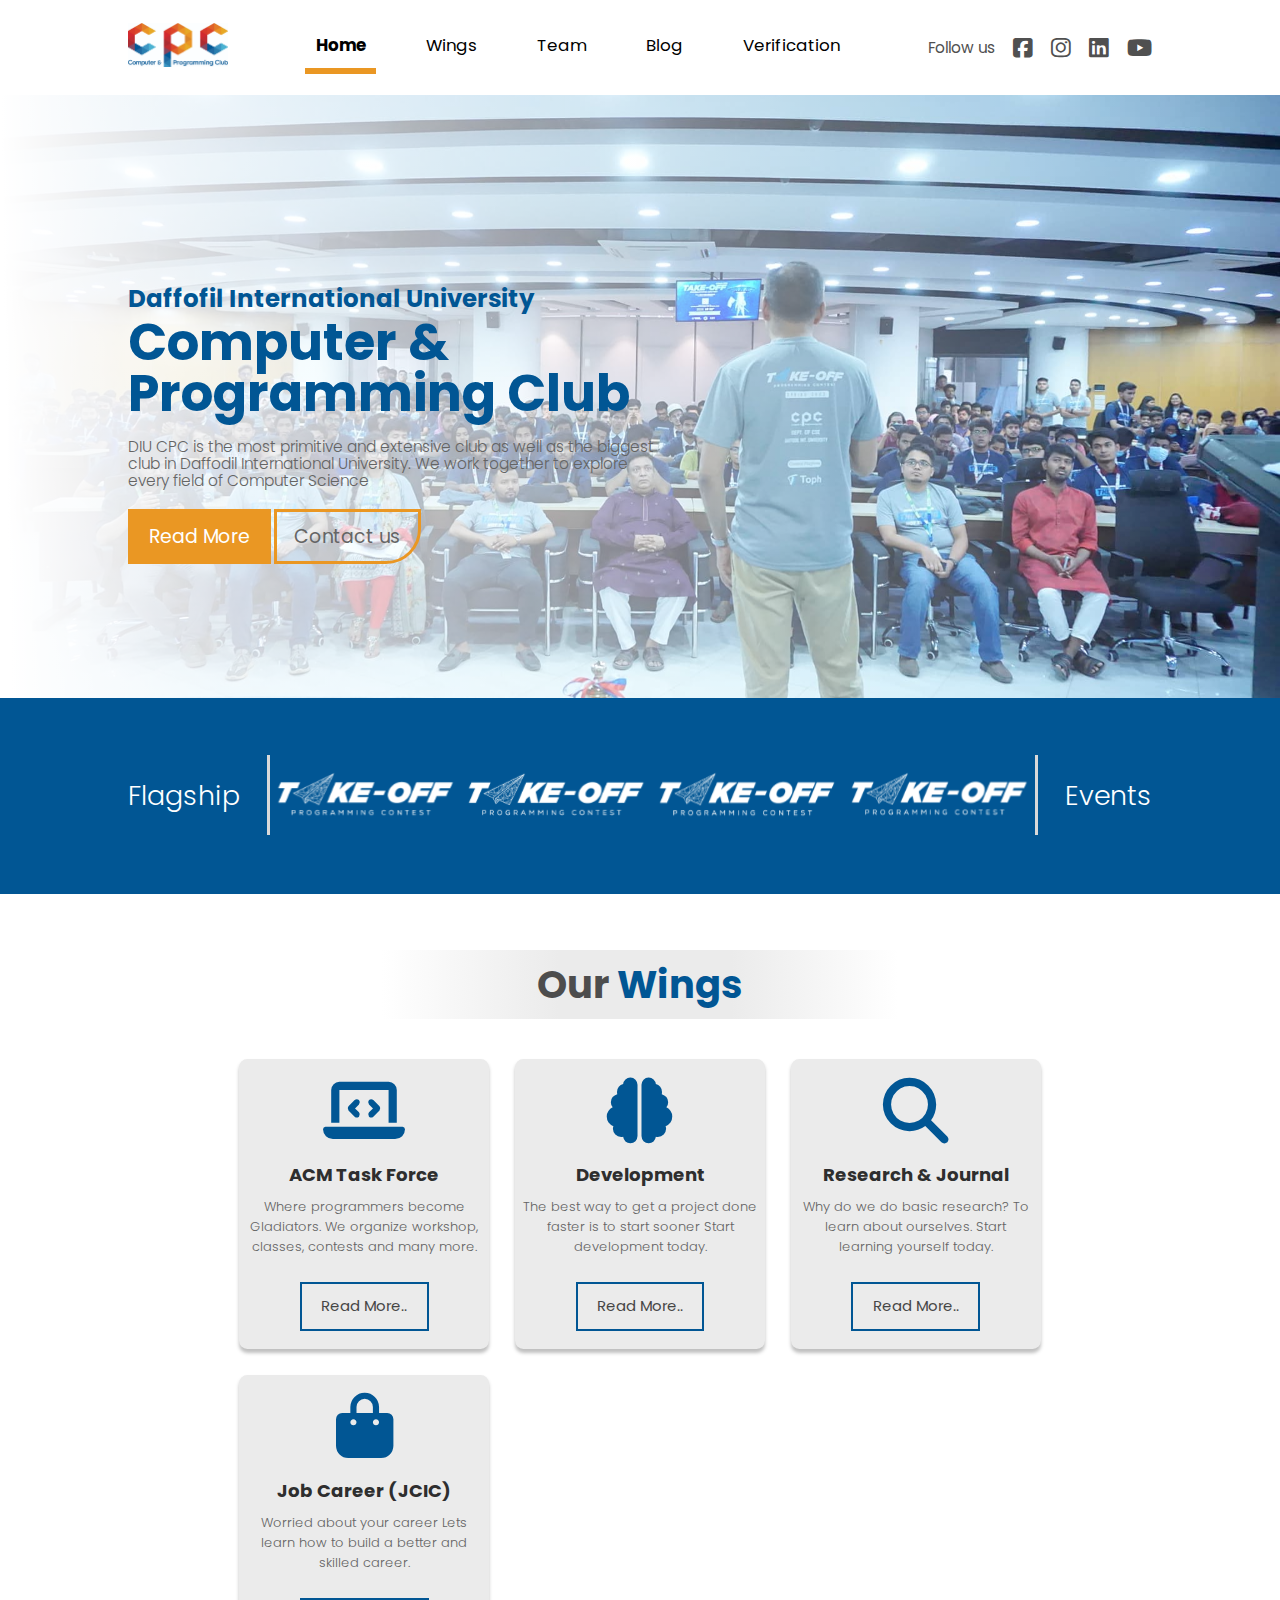
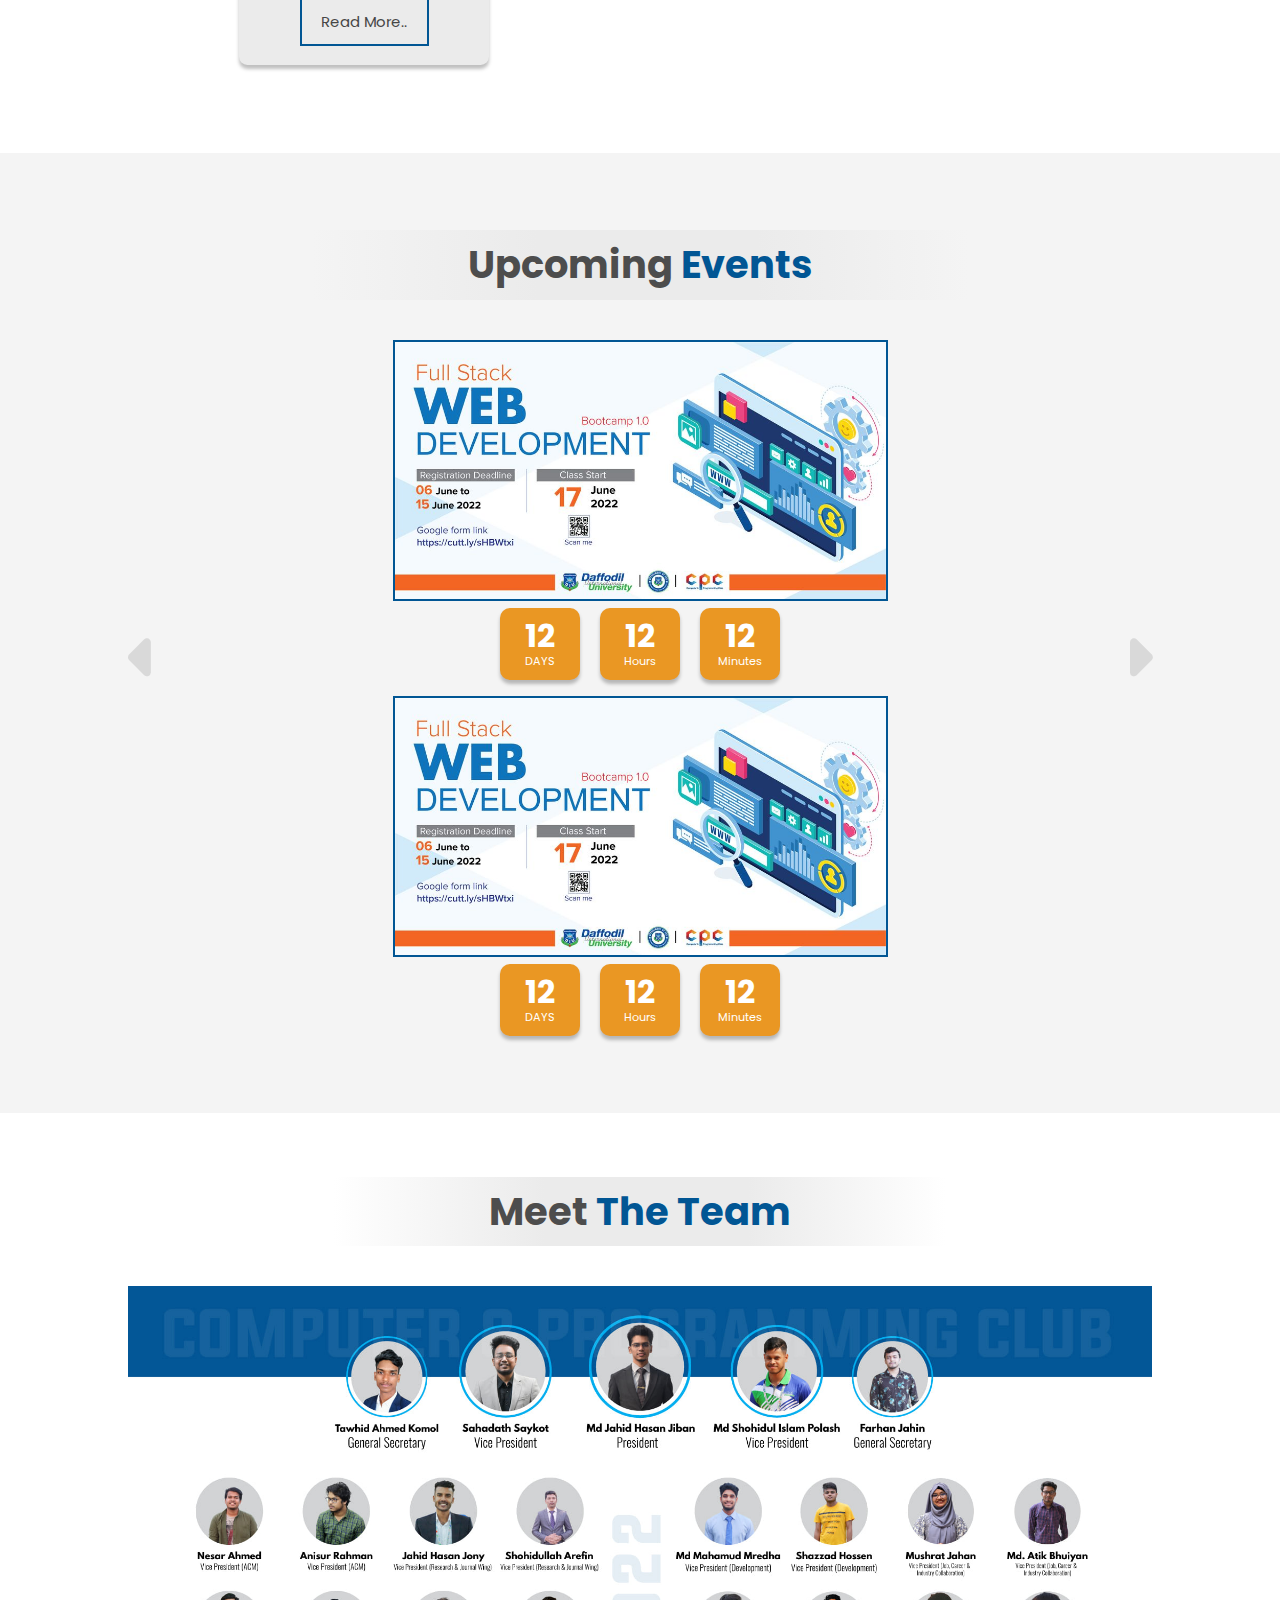
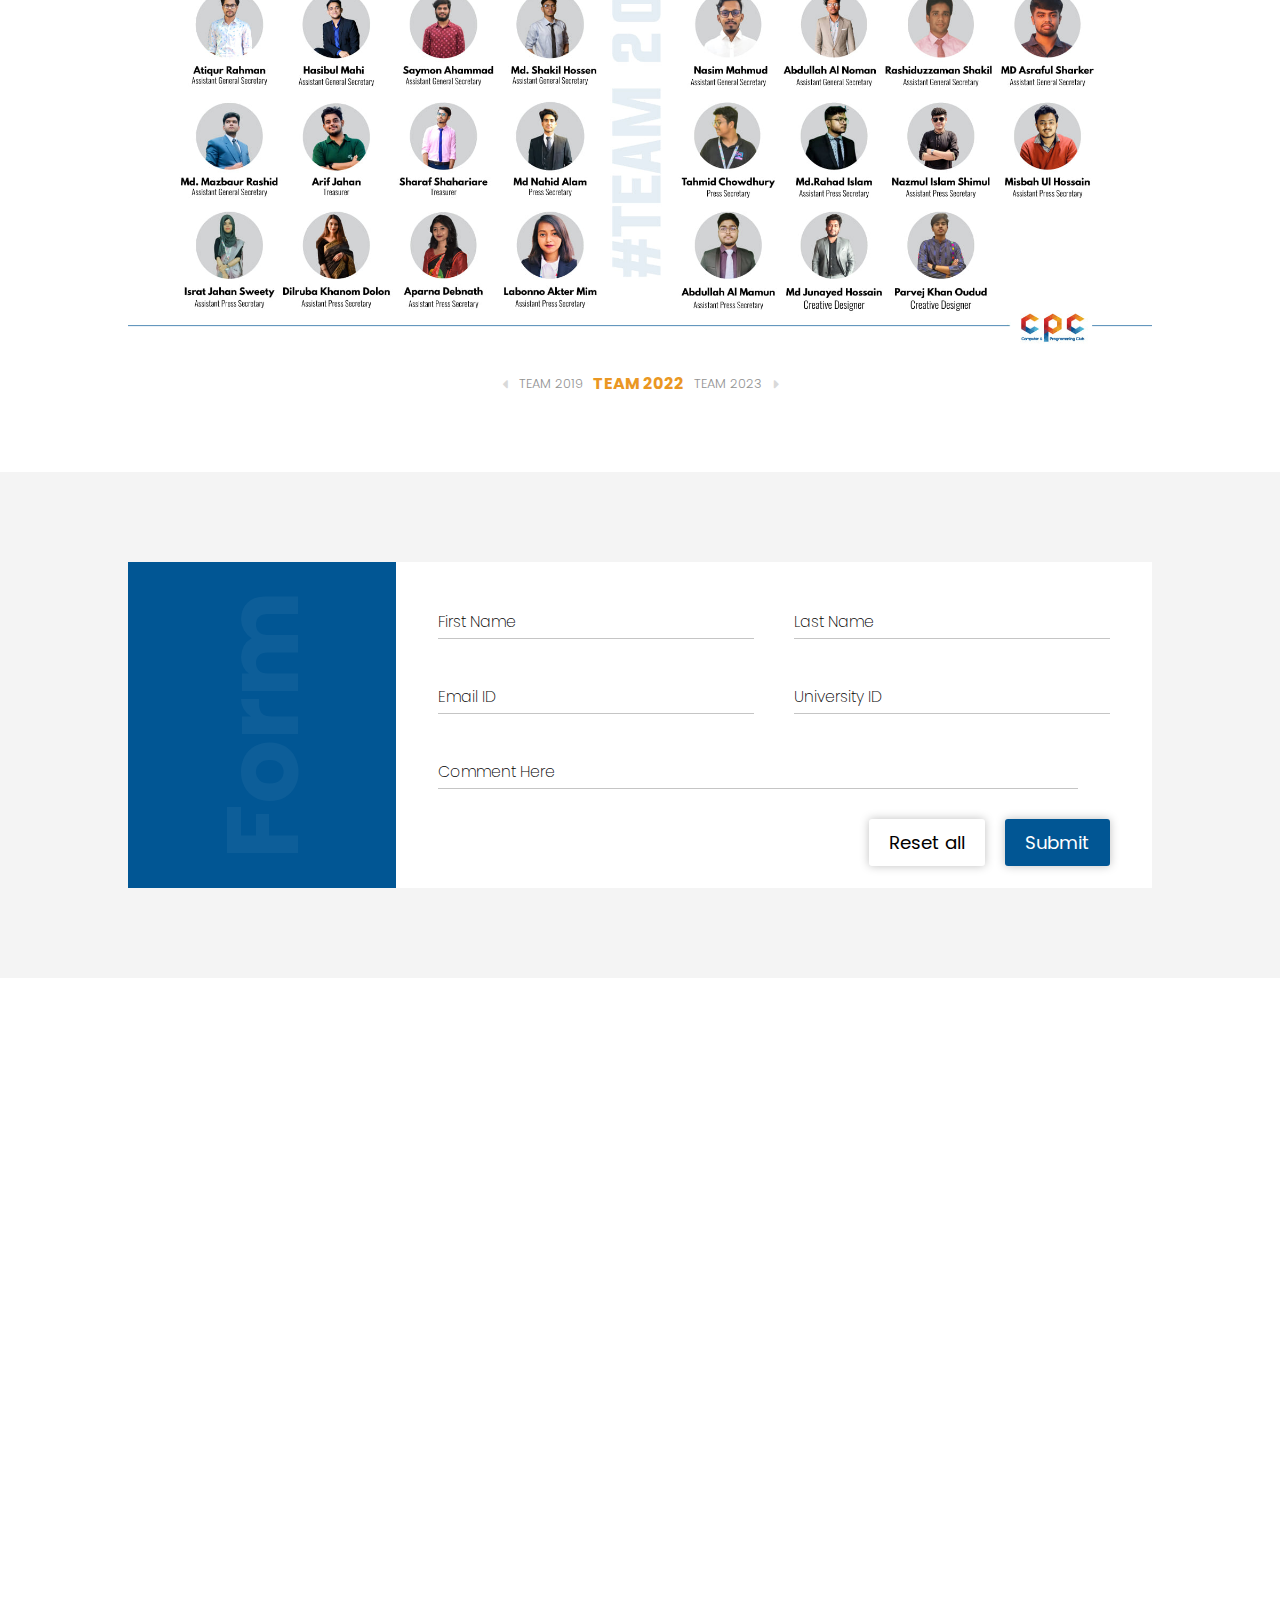
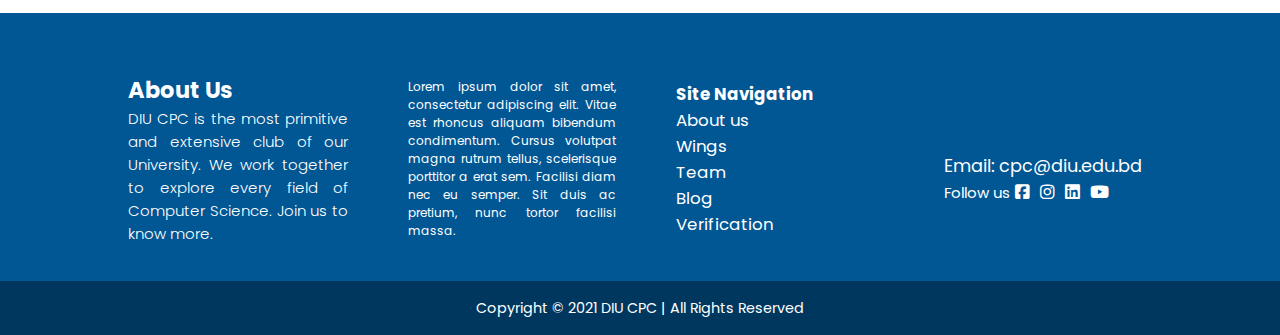
==== index.html @ 9445dad4 "Final Website Done" ====
<!DOCTYPE html>
<html lang="en">

<head>
    <meta charset="UTF-8">
    <meta http-equiv="X-UA-Compatible" content="IE=edge">
    <meta name="viewport" content="width=device-width, initial-scale=1.0">
    <title>Home || DIU CPC</title>
    <link rel="stylesheet" href="https://cdnjs.cloudflare.com/ajax/libs/font-awesome/6.1.1/css/all.min.css">
    <link rel="stylesheet" href="style.css">
    <link rel="stylesheet" href="responsive.css">
</head>

<body>

    <nav>
        <div class="max__width">
            <a href="" class="logo">
                <img src="./CPC-Logo.jpg" alt="" />
            </a>
            <ul class="menu">
                <li>
                    <a class="active" href="#">Home</a>
                </li>
                <li>
                    <a href="wings.html">Wings</a>
                </li>
                <li>
                    <a href="team.html">Team</a>
                </li>
                <li>
                    <a href="blogs.html">Blog</a>
                </li>
                <li>
                    <a href="certificate.html">Verification</a>
                </li>
                <li>
                    <div class="social__links">
                        <span>Follow us</span>
                        <ul>
                            <i id="nav__menu__close__icon" class="fa-solid fa-close"></i>
                            <li>
                                <a href="#">
                                    <i class="fa-brands fa-facebook-square"></i>
                                </a>
                            </li>
                            <li>
                                <a href="#">
                                    <i class="fa-brands fa-instagram"></i>
                                </a>
                            </li>
                            <li>
                                <a href="#">
                                    <i class="fa-brands fa-linkedin"></i>
                                </a>
                            </li>
                            <li>
                                <a href="#">
                                    <i class="fa-brands fa-youtube"></i>
                                </a>
                            </li>
                        </ul>
                    </div>
                </li>
            </ul>
            <div class="social__links">
                <ul>
                    <li>
                        <span>Follow us</span>
                    </li>
                    <li>
                        <a href="#">
                            <i class="fa-brands fa-facebook-square"></i>
                        </a>
                    </li>
                    <li>
                        <a href="#">
                            <i class="fa-brands fa-instagram"></i>
                        </a>
                    </li>
                    <li>
                        <a href="#">
                            <i class="fa-brands fa-linkedin"></i>
                        </a>
                    </li>
                    <li>
                        <a href="#">
                            <i class="fa-brands fa-youtube"></i>
                        </a>
                    </li>
                </ul>
            </div>
            <i id="nav__menu__icon" class="fa-solid fa-bars"></i>
        </div>
    </nav>

    <section id="hero__section">
        <div class="max__width">
            <h4>Daffofil International University</h4>
            <h1>Computer &<br>Programming Club</h1>
            <p>DIU CPC is the most primitive and extensive club as well as the biggest club in Daffodil International
                University. We work together
                to explore every field of Computer Science</p>
            <div class="cta">
                <a href="#">Read More</a>
                <a href="#">Contact us</a>
            </div>
        </div>
    </section>

    <section id="events__links">
        <div class="max__width">
            <div class="left">
                <span>Flagship</span>
            </div>
            <div class="middle">
                <a class="event__link" href="#" class="image">
                    <svg viewBox="0 0 218 217" fill="none" xmlns="http://www.w3.org/2000/svg"
                        xmlns:xlink="http://www.w3.org/1999/xlink">
                        <rect x="0.715332" y="0.290894" width="216.418" height="216.418" fill="url(#pattern0)" />
                        <defs>
                            <pattern id="pattern0" patternContentUnits="objectBoundingBox" width="1" height="1">
                                <use xlink:href="#image0_75_476" transform="scale(0.002)" />
                            </pattern>
                            <image id="image0_75_476" width="500" height="500"
                                xlink:href="[data-uri]" />
                        </defs>
                    </svg>
                </a>
                <a class="event__link" href="#" class="image">
                    <svg viewBox="0 0 151 149" fill="none" xmlns="http://www.w3.org/2000/svg"
                        xmlns:xlink="http://www.w3.org/1999/xlink">
                        <rect x="0.133545" width="150" height="149" fill="url(#pattern0)" />
                        <defs>
                            <pattern id="pattern0" patternContentUnits="objectBoundingBox" width="1" height="1">
                                <use xlink:href="#image0_75_477"
                                    transform="translate(0 -0.0033557) scale(0.002 0.00201342)" />
                            </pattern>
                            <image id="image0_75_477" width="500" height="500"
                                xlink:href="[data-uri]" />
                        </defs>
                    </svg>
                </a>
                <a class="event__link" href="#" class="image">
                    <svg viewBox="0 0 132 133" fill="none" xmlns="http://www.w3.org/2000/svg"
                        xmlns:xlink="http://www.w3.org/1999/xlink">
                        <rect x="0.133545" y="0.5" width="131" height="132" fill="url(#pattern0)" />
                        <defs>
                            <pattern id="pattern0" patternContentUnits="objectBoundingBox" width="1" height="1">
                                <use xlink:href="#image0_75_478"
                                    transform="translate(-0.00381679) scale(0.00201527 0.002)" />
                            </pattern>
                            <image id="image0_75_478" width="500" height="500"
                                xlink:href="[data-uri]" />
                        </defs>
                    </svg>
                </a>
                <a class="event__link" href="#" class="image">
                    <svg viewBox="0 0 148 147" fill="none" xmlns="http://www.w3.org/2000/svg"
                        xmlns:xlink="http://www.w3.org/1999/xlink">
                        <rect x="0.133545" y="0.542725" width="147.151" height="145.915" fill="url(#pattern0)" />
                        <defs>
                            <pattern id="pattern0" patternContentUnits="objectBoundingBox" width="1" height="1">
                                <use xlink:href="#image0_75_480"
                                    transform="translate(0 -0.00423731) scale(0.002 0.00201695)" />
                            </pattern>
                            <image id="image0_75_480" width="500" height="500"
                                xlink:href="[data-uri]" />
                        </defs>
                    </svg>

                </a>
            </div>
            <div class="right">
                <span>Events</span>
            </div>
        </div>
    </section>

    <section id="wings__section">
        <div class="max__width">
            <div class="title__area">
                <h2 class="section__title">Our <span>Wings</span></h2>
            </div>
            <div class="cards">
                <div class="card">
                    <i class="fa-solid fa-laptop-code"></i>
                    <h4>ACM Task Force</h4>
                    <p>Where programmers become
                        Gladiators. We organize
                        workshop, classes, contests
                        and many more.</p>
                    <a href="#">Read More..</a>
                </div>
                <div class="card">
                    <i class="fa-solid fa-brain"></i>
                    <h4>Development</h4>
                    <p>The best way to get a project
                        done faster is to start sooner
                        Start development today.</p>
                    <a href="#">Read More..</a>
                </div>
                <div class="card">
                    <i class="fa-solid fa-magnifying-glass"></i>
                    <h4>Research & Journal</h4>
                    <p>Why do we do basic research?
                        To learn about ourselves.
                        Start learning yourself today.</p>
                    <a href="#">Read More..</a>
                </div>
                <div class="card">
                    <i class="fa-solid fa-bag-shopping"></i>
                    <h4>Job Career (JCIC)</h4>
                    <p>Worried about your career
                        Lets learn how to build a better
                        and skilled career.</p>
                    <a href="#">Read More..</a>
                </div>
            </div>
        </div>
    </section>

    <section id="event__section">
        <div class="max__width">
            <div class="title__area">
                <h2 class="section__title">Upcoming <span>Events</span></h2>
            </div>
            <div class="event__details">
                <i class="arrow fa-solid fa-caret-left"></i>
                <div class="events">
                    <div class="event">
                        <img src="./event1.jpg" alt="" />
                        <div class="count__down">
                            <div class="days">
                                <span>12</span>
                                <p>DAYS</p>
                            </div>
                            <div class="hours">
                                <span>12</span>
                                <p>Hours</p>
                            </div>
                            <div class="mins">
                                <span>12</span>
                                <p>Minutes</p>
                            </div>
                        </div>
                    </div>
                    <div class="event">
                        <img src="./event1.jpg" alt="" />
                        <div class="count__down">
                            <div class="days">
                                <span>12</span>
                                <p>DAYS</p>
                            </div>
                            <div class="hours">
                                <span>12</span>
                                <p>Hours</p>
                            </div>
                            <div class="mins">
                                <span>12</span>
                                <p>Minutes</p>
                            </div>
                        </div>
                    </div>
                </div>
                <i class="arrow fa-solid fa-caret-right"></i>
            </div>
        </div>
    </section>

    <section id="team__members">
        <div class="max__width">
            <div class="title__area">
                <h2 class="section__title">Meet <span>The Team</span></h2>
            </div>
            <img src="./members.jpg" alt="" />
            <ul class="pagination">
                <li>
                    <i class="arrow fa-solid fa-caret-left"></i>
                </li>
                <li class="previus">
                    <span>TEAM 2019</span>
                </li>
                <li class="present">
                    <span>TEAM 2022</span>
                </li>
                <li class="next">
                    <span>TEAM 2023</span>
                </li>
                <li>
                    <i class="arrow fa-solid fa-caret-right"></i>
                </li>
            </ul>
        </div>
    </section>

    <section id="form">
        <div class="max__width">
            <div class="form__content">
                <div class="form__title">
                    <h2>Form</h2>
                </div>
                <div class="rows">
                    <div class="row">
                        <div class="input__field">
                            <input id="fname" type="text" placeholder=" " />
                            <label for="fname">First Name</label>
                        </div>
                        <div class="input__field">
                            <input id="lname" type="text" placeholder=" " />
                            <label for="lname">Last Name</label>
                        </div>
                    </div>
                    <div class="row">
                        <div class="input__field">
                            <input id="email" type="text" placeholder=" " />
                            <label for="email">Email ID</label>
                        </div>
                        <div class="input__field">
                            <input id="university__id" type="text" placeholder=" " />
                            <label for="university__id">University ID</label>
                        </div>
                    </div>
                    <div class="row">
                        <div class="input__field">
                            <input id="comment" type="text" placeholder=" " />
                            <label for="comment">Comment Here</label>
                        </div>
                    </div>
                    <div class="row">
                        <input type="submit" value="Reset all" />
                        <input type="submit" value="Submit" />
                    </div>
                </div>
            </div>
        </div>
    </section>

    <section id="cpc__youtube__videos">
        <div class="max__width">
            <div class="all__videos">
                <div class="big_video">
                    <iframe id="big__video" width="560" height="315" src="https://www.youtube.com/embed/Pcsk8MKV8GE"
                        title="YouTube video player" frameborder="0"
                        allow="accelerometer; autoplay; clipboard-write; encrypted-media; gyroscope; picture-in-picture"
                        allowfullscreen></iframe>
                </div>
                <div class="small__videos">
                    <div class="small__video">
                        <iframe src="https://www.youtube.com/embed/Pcsk8MKV8GE" title="YouTube video player"
                            frameborder="0"
                            allow="accelerometer; autoplay; clipboard-write; encrypted-media; gyroscope; picture-in-picture"
                            allowfullscreen></iframe>
                    </div>
                    <div class="small__video">
                        <iframe src="https://www.youtube.com/embed/Pcsk8MKV8GE" title="YouTube video player"
                            frameborder="0"
                            allow="accelerometer; autoplay; clipboard-write; encrypted-media; gyroscope; picture-in-picture"
                            allowfullscreen></iframe>
                    </div>
                    <div class="small__video">
                        <iframe src="https://www.youtube.com/embed/Pcsk8MKV8GE" title="YouTube video player"
                            frameborder="0"
                            allow="accelerometer; autoplay; clipboard-write; encrypted-media; gyroscope; picture-in-picture"
                            allowfullscreen></iframe>
                    </div>
                    <div class="small__video">
                        <iframe src="https://www.youtube.com/embed/Pcsk8MKV8GE" title="YouTube video player"
                            frameborder="0"
                            allow="accelerometer; autoplay; clipboard-write; encrypted-media; gyroscope; picture-in-picture"
                            allowfullscreen></iframe>
                    </div>
                </div>
            </div>
        </div>
    </section>

    <section id="contact">
        <div class="max__width">
            <div class="row">
                <div class="col">
                    <h2>About Us</h2>
                    <p>DIU CPC is the most primitive and extensive club of our University. We work together to explore
                        every field of Computer Science. Join us to know more. </p>
                </div>
                <div class="col">
                    Lorem ipsum dolor sit amet, consectetur adipiscing elit. Vitae est rhoncus aliquam bibendum
                    condimentum. Cursus volutpat magna rutrum tellus, scelerisque porttitor a erat sem. Facilisi diam
                    nec eu semper. Sit duis ac pretium, nunc tortor facilisi massa.
                </div>
                <div class="col">
                    <ul>
                        <li>
                            <h4>Site Navigation</h4>
                        </li>
                        <li>
                            <a href="#">About us</a>
                        </li>
                        <li>
                            <a href="#">Wings</a>
                        </li>
                        <li>
                            <a href="#">Team</a>
                        </li>
                        <li>
                            <a href="#">Blog</a>
                        </li>
                        <li>
                            <a href="#">Verification</a>
                        </li>
                    </ul>
                </div>
                <div class="col">
                    <div class="email">Email: <span>cpc@diu.edu.bd</span></div>
                    <div class="social__links">
                        <ul>
                            <li>
                                <span>Follow us</span>
                            </li>
                            <li>
                                <a href="#">
                                    <i class="fa-brands fa-facebook-square"></i>
                                </a>
                            </li>
                            <li>
                                <a href="#">
                                    <i class="fa-brands fa-instagram"></i>
                                </a>
                            </li>
                            <li>
                                <a href="#">
                                    <i class="fa-brands fa-linkedin"></i>
                                </a>
                            </li>
                            <li>
                                <a href="#">
                                    <i class="fa-brands fa-youtube"></i>
                                </a>
                            </li>
                        </ul>
                    </div>
                </div>
            </div>
        </div>
    </section>

    <section id="footer">
        <div class="max__width">
            <span>Copyright © 2021 DIU CPC | All Rights Reserved</span>
        </div>
    </section>

    <script src="main.js"></script>
</body>

</html>
---- style.css ----
@import url('https://fonts.googleapis.com/css2?family=Poppins:wght@300;400;500;600;700;800;900&display=swap');


* {
    margin: 0;
    padding: 0;
    box-sizing: border-box;
    font-family: 'Poppins';
}

.max__width {
    width: 80%;
    margin: 0 auto;
}

#nav__menu__icon {
    display: none;
}

nav {
    box-shadow: 0px 0px 5px rgba(0, 0, 0, 0.25);
}

nav .max__width {
    font-size: 0.7rem;
    padding: 1.875em 0;
    display: flex;
    align-items: center;
    justify-content: space-between;
}

nav a img {
    width: 8.9375em;
    height: 4em;
}

nav .menu {
    list-style: none;
    display: flex;
    font-size: 1em;
    position: relative;
    transition: 0.4s;
    z-index: 999;
}

nav .menu li a {
    display: inline-block;
    text-decoration: none;
    font-size: 1.5em;
    color: #000000;
    font-weight: 400;
    padding: 0.625em;
    transition: 0.2s;
}

nav .menu li:not(:first-child) a {
    margin-left: 2.3125em;
}

nav .menu li a:not(.active):hover {
    font-weight: 500;
}

nav .menu li .active {
    font-weight: 700;
    border-bottom: 0.375em solid #EA9723;
}

.social__links {
    font-size: 1em;
}

.social__links ul {
    display: flex;
    list-style: none;
    align-items: center;
}

.social__links ul li span {
    font-size: 1.375em;
    color: #505050;
}

.social__links ul li a {
    font-size: 2em;
    color: #505050;
}

.social__links ul li:not(:first-child) a {
    margin-left: 18px;
}

#nav__menu__icon {
    font-size: 24px;
    padding: 10px 10px;
}

#nav__menu__icon:hover {
    background-color: rgba(0, 0, 0, 0.25);
    border: 0;
    border-radius: 4px;
}

nav .menu li:last-child .social__links {
    display: none;
}

/* Hero Section Start */

#hero__section {
    font-size: 0.7rem;
    padding: 16.5em 0 13.125em 0;
    background: linear-gradient(89.01deg, #FFFFFF 0.85%, rgba(255, 255, 255, 0) 99.18%), url("herobg.jpg");
    background-size: cover;
    background-position: center;
    background-repeat: no-repeat;
}

#hero__section h4 {
    font-size: 2.1875em;
    color: #015694;
}

#hero__section h1 {
    font-size: 4.5625em;
    font-weight: 700;
    color: #015694;
    line-height: 1em;
    margin-bottom: 0.4em;
}

#hero__section p {
    font-size: 1.375em;
    max-width: 34.2272em;
    line-height: 1.1em;
    font-weight: 300;
    color: #646464;
    margin-bottom: 2.068em;
}

#hero__section a {
    font-size: 1.6875em;
    text-decoration: none;
    padding: 0.574em 0.944em;
    color: #656565;
    border: 3px solid #EA9723;
    position: relative;
    z-index: 1;
    transition: 0.4s;
    overflow: hidden;
}

#hero__section a:first-child {
    transform: scaleX(1);
    color: #fff;
}

#hero__section a:first-child::before {
    transform: scaleX(1);
}

#hero__section a:first-child:hover::before {
    transform: scaleX(0);
}

#hero__section a:first-child:hover {
    color: #656565;
}

#hero__section a::before {
    content: '';
    position: absolute;
    width: 100%;
    height: 100%;
    top: 0;
    left: 0;
    transform: scaleX(0);
    background-color: #EA9723;
    z-index: -1;
    transition: 0.4s ease-in-out;
    transform-origin: left;
}

#hero__section a:last-child {
    border-radius: 0px 0px 35px 0px;
}

#hero__section a:last-child::before {
    border-radius: 0px 0px 30px 0px;
}

#hero__section a:hover:last-child:before {
    transform: scaleX(1);
}

#hero__section a:last-child:hover {
    color: #fff;
}

/* Hero Section End */

/* Events Link Start */

#events__links {
    background-color: #015694;
    font-size: 0.7rem;
    margin-bottom: 5em;
}

#events__links .max__width {
    display: flex;
    align-items: center;
    justify-content: space-around;
}

#events__links .middle {
    display: flex;
    align-items: center;
}

#events__links span {
    font-size: 2.401875em;
    padding: 0.8em 0;
    font-weight: 300;
    color: #fff;
}

#events__links .left span {
    padding-right: 1em;
    border-right: 0.14869em solid #D9D9D9;
}

#events__links .right span {
    padding-left: 1em;
    border-left: 0.14869em solid #D9D9D9;
}

.middle {
    overflow: hidden;
}

.event__link {
    font-size: 0.5em;
}

.event__link svg {
    width: 100%;
}

.middle a {
    margin: 0 0;
}

/* Events Link End */

/* Wings Section Start */

#wings__section {
    font-size: 1rem;
}

#wings__section .max__width {
    margin-bottom: 5.5225em;
}

.section__title {
    display: inline-block;
    font-size: 2.402em;
    color: #4D4D4D;
    padding: 0.16315em 4.0363em;
    background: linear-gradient(89.98deg, rgba(217, 217, 217, 0) 0.01%, #EBEBEB 34.37%, #EBEBEB 67.69%, rgba(217, 217, 217, 0) 99.97%);
    word-wrap: wrap;
    text-align: center;
}

.title__area {
    width: 100%;
    text-align: center;
    margin-bottom: 39.97px;
}

.section__title span {
    color: #015694;
}

#wings__section .cards {
    display: grid;
    grid-template-columns: repeat(auto-fit, minmax(200px, 250px));
    justify-content: center;
    margin: auto;
    grid-gap: 1.6em;
}

#wings__section .cards .card {
    font-size: 0.7rem;
    border-radius: 0.754em;
    background-color: #EBEBEB;
    box-shadow: 0px 3.71209px 3.71209px rgba(0, 0, 0, 0.25);
    padding: 0 0.6em;
    height: 290px;
    text-align: center;
    cursor: pointer;
    transition: 0.4s ease-in;
    display: flex;
    flex-direction: column;
    justify-content: center;
}

#wings__section .cards .card:hover {
    background-color: #015694;
}

#wings__section .cards .card i {
    font-size: 5.858em;
    color: #015694;
    margin-bottom: 0.2731em;
    transition: 0.4s ease-in;
}

#wings__section .cards .card:hover i {
    color: #fff;
}

#wings__section .cards .card h4 {
    font-size: 1.62375em;
    font-weight: 700;
    color: #2E2E2E;
    margin-bottom: 0.5em;
    transition: 0.4s ease-in;
}

#wings__section .cards .card:hover h4 {
    color: #fff;
}

#wings__section .cards .card p {
    font-size: 1.16em;
    font-weight: 300;
    color: #646464;
    margin-bottom: 1.9em;
    transition: 0.4s ease-in;
}

#wings__section .cards .card:hover p {
    color: #fff;
}

#wings__section .cards .card a {
    text-decoration: none;
    font-size: 1.33375em;
    color: #464646;
    padding: 0.7657em 1.2929em;
    border: 2.78407px solid #015694;
    transition: 0.4s ease-in;
    max-width: 178.18px;
    margin: 0 auto;
}

#wings__section .cards .card:hover a {
    background-color: #fff;
}

/* Wings Section End */

/* Event Section Start */

#event__section {
    font-size: 1rem;
    background-color: #F4F4F4;
    padding: 4.8em 0;
}

.events {
    width: 100%;
    display: grid;
    grid-template-columns: repeat(auto-fit, minmax(100px, 495px));
    justify-content: center;
    align-items: center;
    grid-gap: 1em;
}

.event__details {
    display: flex;
    align-items: center;
    justify-content: space-between;
}

.event__details .arrow {
    font-size: 3.8em;
    color: #D9D9D9;
    cursor: pointer;
    transform: translateY(-0.5em);
}

.events .arrow {
    font-size: 68px;
}

.events .event img {
    width: 100%;
    border: 2px solid #015694;
}

.count__down {
    display: flex;
    justify-content: center;
    align-items: center;
}

.days,
.hours,
.mins {
    font-size: 1em;
    height: 4.5em;
    width: 5em;
    background-color: #EA9723;
    border: 0;
    border-radius: 10px;
    display: flex;
    flex-direction: column;
    justify-content: center;
    align-items: center;
    margin: 0 10px;
    color: #fff;
    box-shadow: 0px 3.71209px 3.71209px rgba(0, 0, 0, 0.25);
}

.event span {
    font-size: 2em;
    font-weight: 700;
    display: inline-block;
    line-height: 1.09375em;
}

.days p,
.hours p,
.mins p {
    font-size: 0.7em;
}

/* Event Section End */

/* Meet The Team Section Start */

#team__members {
    font-size: 1rem;
    padding: 3em 0;
    margin: 1em 0;
}

#team__members img {
    width: 100%;
}

#team__members .pagination {
    display: flex;
    align-items: center;
    justify-content: center;
    list-style: none;
}

#team__members .pagination li {
    margin: 0 5px;
}

#team__members .pagination li i {
    font-size: 1.3975em;
    color: #D9D9D9;
    cursor: pointer;
}

#team__members .pagination .previus,
#team__members .pagination .next {
    font-size: 1.7182em;
    font-weight: 300;
    line-height: 2.58em;
    cursor: pointer;
    color: #939393;
}

#team__members .pagination .present {
    font-size: 2.06158em;
    font-weight: 700;
    line-height: 3.0625em;
    color: #EA9723;
}

/* Meet The Team Section End */

/* Form Section Start */

#form {
    font-size: 0.7rem;
    background-color: #F4F4F4;
    padding: 8em 0;
}

#form .form__content {
    display: flex;
    width: 100%;
}

.form__title {
    font-size: 9em;
    display: flex;
    justify-content: center;
    align-items: center;
    background-color: #015694;
}

#form h2 {
    font-size: 1em;
    transform: rotateZ(-90deg);
    color: rgba(255, 255, 255, 0.05);
}

#form .rows {
    width: 100%;
    background-color: #fff;
    padding: 2em;
}

#form .rows .row {
    width: 100%;
    display: flex;
    align-items: center;
    justify-content: space-between;
}

#form .rows .row .input__field {
    width: 90%;
    position: relative;
    margin: 20px;
    border-bottom: 1px solid #C5C5C5;
}

#form .rows .row .input__field label {
    position: absolute;
    left: 0;
    font-size: 1.4em;
    font-weight: 275;
    top: 50%;
    transform: translateY(-50%);
    transition: 0.4s;
    cursor: text;
}

#form .rows .row .input__field input {
    top: 0;
    left: 0;
    font-size: 2em;
    font-weight: 400;
    width: 100%;
    border: 0;
    outline: 0;
    transition: 0.4s;
}

#form .rows .row .input__field input:focus+label {
    top: -25%;
}

#form .rows .row .input__field input:not(:placeholder-shown)+label {
    top: -25%;
}


#form .rows .row:last-child {
    display: flex;
    justify-content: end;
    margin-top: 0.8928em;
}

#form .rows .row:last-child input {
    font-size: 1.63839em;
    margin-right: 1.0899em;
    padding: 0.5449em 1.0899em;
    border: 0;
    border-radius: 0.1635em;
    background-color: #015694;
    color: #fff;
    cursor: pointer;
    transition: 0.4s ease-in-out;
    box-shadow: 0 0 0.5449em rgba(0, 0, 0, 0.25);
}

#form .rows .row:last-child input:first-child {
    background-color: #fff;
    color: #000;
}

#form .rows .row:last-child input:hover {
    background-color: #fff;
    color: #000;
}

#form .rows .row:last-child input:first-child:hover {
    background-color: #015694;
    color: #fff;
}

/* Form Section End */


/* CPC YT Videos Section Start */

#cpc__youtube__videos {
    font-size: 0.7rem;
    padding: 7.1428em 0;
}

#cpc__youtube__videos .all__videos {
    display: flex;
    align-items: center;
    width: 100%;
}

#cpc__youtube__videos .all__videos .big__video {
    height: 100%;
}

#cpc__youtube__videos .all__videos .small__videos {
    width: 100%;
    margin-left: 0.8928em;
    display: grid;
    grid-gap: 0.8928em;
    grid-template-columns: repeat(auto-fit, minmax(100px, 240px));
}

#cpc__youtube__videos .all__videos .small__videos iframe {
    width: 100%;
    height: 100%;
}

/* CPC YT Videos Section End */

/* Contact Section Start */

#contact {
    font-size: 0.75rem;
    background-color: #015694;
    color: #fff;
    padding: 5em 0 3em 0;
}

#contact ul {
    list-style: none;
}

#contact a {
    text-decoration: none;
    color: #fff;
    display: inline-block;
}

#contact span {
    color: #fff;
    display: inline-block;
}

#contact .row {
    display: grid;
    grid-template-columns: repeat(auto-fit, minmax(140px, 220px));
    grid-gap: 20px;
    justify-content: space-between;
    align-items: center;
}

#contact .row .col {
    text-align: justify;
}

#contact .row .col:not(:first-child) {
    margin-left: 1em;
}

#contact .row .col:first-child h2 {
    font-size: 1.875em;
    font-weight: 700;
}

#contact .row .col:first-child p {
    font-size: 1.25em;
    font-weight: 300;
}

#contact .row .col {
    max-width: 280px;
}

#contact .row .col:nth-child(2) p {
    font-size: 1.101em;
    font-weight: 300;
}

#contact .row .col ul li a {
    font-size: 1.3918em;
    font-weight: 400;
}

#contact .row .col ul li:first-child {
    font-size: 1.3918em;
    font-weight: 700;
}

#contact .row .col:last-child .email {
    font-size: 1.4806em;
    font-weight: 400;
}

#contact .row .col:last-child ul li:first-child span {
    font-size: 0.9em;
    font-weight: 400;
}

#contact .row .col:last-child ul li a {
    margin: 0 5px;
}

#contact .row .col ul li a:hover {
    text-decoration: underline;
}

#contact .row .col:last-child {
    margin-top: 40px;
}

/* Contact Section End */

/* Footer Section Start */

#footer {
    font-size: 0.7rem;
    padding: 1.5em;
    background-color: #00375F;
}

#footer .max__width {
    display: flex;
    justify-content: center;
    align-items: center;
}

#footer .max__width span {
    font-size: 1.2831em;
    color: #fff;
}

/* Footer Section End */

/* Wings Page Start */

#our__wings {
    font-size: 0.6rem;
    margin-top: 4.375em;
}

#our__wings .section__title {
    font-size: 3em;
}

#our__wings .cards,
#our__wings .card {
    width: 100%;
}

#our__wings .card {
    font-size: 1em;
    margin-top: 3.40875em;
    padding: 3.75em;
    background-color: #EBEBEB;
    border: 0;
    border-radius: 1.6366em;
}

#our__wings .card:last-child {
    margin-bottom: 4.625em;
}

#our__wings .card .card__bg {
    width: 100%;
    height: 50em;
    background: linear-gradient(359.05deg, #FFFFFF 0.79%, rgba(255, 255, 255, 0) 99.16%), url('herobg.jpg');
    position: relative;
    border: 0;
    border-radius: 1em;
    overflow: hidden;
    background-repeat: no-repeat;
    background-position: center;
    background-size: cover;
}

#our__wings .card__bg__text {
    text-align: center;
    position: absolute;
    left: 50%;
    transform: translateX(-50%);
    bottom: 2.4125em;
}

#our__wings .card__bg__text h1 {
    font-size: 4.6175em;
    font-weight: 700;
    color: #015694;
}

#our__wings .card__bg__text p {
    font-size: 1.695em;
    font-weight: 400;
    color: #9D9D9D;
}

#our__wings .card__bg__text h2 {
    font-size: 2.1043em;
    font-weight: 700;
    color: #9D9D9D;
}

#our__wings .card__desc {
    margin-top: 1.46125em;
}

#our__wings .card__desc p {
    font-size: 1.344375em;
    text-align: justify;
}

#our__wings .card__desc p::first-letter {
    font-size: 4.5625em;
}

/* Wings Page End */

/* Certificate Section Start */

#certificate {
    font-size: 0.7rem;
}

#certificate .title__area {
    margin-top: 5.0625em;
}

.select {
    font-size: 1em;
    display: inline-block;
    margin-left: 50%;
    transform: translateX(-50%);
    margin-top: 4.403125em;
}

.select__content {
    display: flex;
    align-items: center;
    background: #015694;
    border-radius: 0.22em;
    padding: 0.4643em 1.444375em 0.3975em 1.600625em;
}

.select span {
    font-weight: 300;
    font-size: 1.97288em;
    color: #fff;
}

.select .selected__value {
    display: flex;
}

.select .selected__value span {
    font-weight: 700;
    font-size: 1.97288em;
    color: #015694;
    background-color: #fff;
    padding: 0.25em 1.75em;
    margin-left: 1.25em;
    border-top-left-radius: 0.203125em;
    border-bottom-left-radius: 0.203125em;
}

.select .selected__value i {
    font-size: 1.5625em;
    display: grid;
    place-items: center;
    padding: 0 0.67125em 0.5693em 0.854375em;
    height: 100%;
    color: #015694;
    background-color: #fff;
    border-top-right-radius: 0.203125em;
    border-bottom-right-radius: 0.203125em;
    margin-left: 0.854em;
}

.select:last-child {
    margin-top: 2.7356em;
}

#certificate .max__width .image {
    width: 100%;
    margin-top: 6.4868em;
    margin-bottom: 13.4375em;
}

#certificate .max__width .image img {
    width: 100%;
}

/* Certificate Section End */

/* Blogs Section Start */

#blogs .cards {
    font-size: 1rem;
    display: flex;
    flex-direction: column;
}

#blogs .cards .card {
    display: flex;
    margin: 1.875em 0;
}

#blogs .cards .card .blog__img {
    max-width: 23.75em;
    border: 0;
    border-radius: 0.25em;
    overflow: hidden;
    box-shadow: 0 0 1.5625em rgba(0, 0, 0, 0.25);
}

#blogs .cards .card .blog__img img {
    width: 100%;
    height: 100%;
}

#blogs .cards .card .blog__info {
    display: flex;
    flex-direction: column;
    margin: 0.625em 0 0 2.5em;
}

#blogs .cards .card .blog__info h4 {
    font-size: 1.5em;
}

#blogs .cards .card .blog__info p {
    font-size: 0.875em;
    line-height: 1em;
    color: gray;
    margin: 0.625em 0;
}

#blogs .cards .card .blog__info span {
    display: inline-block;
    margin: 0.625em 0;
}

/* Blogs Section End */

/* Meat The Team */

#meet__the__team {
    font-size: 1rem;
    margin: 5em 0;
}

#meet__the__team .select {
    margin-top: 7em;
}

.core__team__members {
    margin-top: 5em;
}

.core__team__members .image,
.team__members .image,
.searched__member__info .image {
    width: 10.656875em;
    height: 10.656875em;
    border: 0.25em solid #015694;
    border-radius: 50%;
    overflow: hidden;
}

.member__info {
    text-align: center;
}

.first__member__info {
    display: inline-block;
    margin-left: 50%;
    transform: translateX(-50%);
}

.member__info h4 {
    font-size: 1.3921em;
    font-weight: 700;
    color: #015694;
    line-height: 1.3468em;
    margin-top: 0.22em;
}

.member__info p {
    font-weight: 500;
    font-size: 0.895625em;
    line-height: 1.1004em;
    color: #898989;
}

.core__team__members .image img,
.team__members .image img,
.searched__member__info .image img {
    width: 100%;
    height: 100%;
}

.core__team__members .member__infos,
.team__members .member__infos {
    margin-top: 1.25em;
    display: grid;
    grid-template-columns: repeat(auto-fit, minmax(90px, 190px));
    justify-content: space-between;
    grid-row-gap: 1.4375em;
}

.team__members {
    margin-top: 9.108em;
}

#meet__the__team hr {
    margin: 6.25em;
    color: #A8A8A8;
}

.find__member {
    font-size: 0.8rem;
    padding: 3.625em 7em 3.9375em 7em;
    background-color: #F4F4F4;
}

.search__member {
    display: flex;
    align-items: center;
    justify-content: space-between;
    border-radius: 0.21875em;
}

.search__member .input__student__id {
    display: flex;
    align-items: center;
    padding: 1.125em 2.1875em;
    background-color: #015694;
    border-radius: 0.21875em;
}

.search__member .input__student__id span {
    display: inline-block;
    font-size: 2.3075em;
    font-weight: 300;
    color: #fff;
}

.search__member .input__student__id input {
    font-size: 1.723em;
    font-weight: 700;
    color: #015694;
    text-align: center;
    border: 0;
    outline: 0;
    border-radius: 0.11788em;
    margin-left: 2.7363em;
}

.search__member button {
    display: flex;
    align-items: center;
    font-size: 2.2143em;
    font-weight: 300;
    padding: 0.508em 1.4112em;
    border: 1px solid #015694;
    border-radius: 5px;
    background: none;
    cursor: pointer;
    transition: 0.4s;
}

.search__member button i {
    font-size: 1.2418em;
    margin-left: 1.02325em;
}

.find__member h2 {
    font-size: 2.869em;
    font-weight: 700;
    color: #4D4D4D;
    margin-bottom: 0.7839em;
}

.find__member h2 span {
    color: #015694;
}

.searched__member__info {
    display: flex;
    align-items: center;
    background: #FFFFFF;
    box-shadow: 0px 4px 4px rgba(0, 0, 0, 0.25);
    padding: 1.875em 0 2.5em 5.625em;
    margin-top: 1.875em;
}

.searched__member__info__text {
    display: flex;
    flex-direction: column;
    margin-left: 3.3125em;
}

.searched__member__info h4 {
    font-size: 2.151875em;
    font-weight: 700;
    color: #015694;
    line-height: 1.5103em;
}

.searched__member__info span {
    font-size: 1.276875em;
    font-weight: 300;
    line-height: 1.5173em;
}


/* Meat The End */
---- responsive.css ----
@media screen and (max-width: 1330px) {
    #cpc__youtube__videos .all__videos {
        flex-direction: column;
    }

    #cpc__youtube__videos .all__videos .small__videos {
        justify-content: center;
    }

    #team__members .pagination .previus,
    #team__members .pagination .next {
        font-size: 0.8em;
    }

    #team__members .pagination li i {
        font-size: 0.8em;
    }

    #team__members .pagination .present {
        font-size: 1em;
    }

    /* Meet The Team Section Start */

    #meet__the__team .select {
        font-size: 0.75em;
    }

    .find__member {
        font-size: 0.7rem;
    }

    /* Meet The Team Section End */
}

@media screen and (max-width: 1150px) {
    /* Meet The Team Section Start */

    #meet__the__team .select {
        font-size: 0.7em;
    }

    .find__member {
        font-size: 0.6rem;
    }

    /* Meet The Team Section End */
}

@media screen and (max-width: 1180px) {
    nav .menu li:not(:first-child) a {
        margin-left: 1em;
    }

    .social__links ul li:not(:first-child) a {
        margin-left: 10px;
    }
}

@media screen and (max-width: 1000px) {

    nav .social__links {
        display: none;
    }

    nav .menu li:last-child .social__links {
        display: block;
        margin-top: 50px;
    }

    nav .menu li:last-child .social__links span {
        display: block;
        font-size: 18px;
        text-align: center;
        color: #fff;
        margin: 0;
    }

    nav .menu {
        position: fixed;
        top: 0;
        right: -200%;
        height: 100%;
        background-color: red;
        flex-direction: column;
        padding-top: 30px;
    }

    nav .menu li a {
        font-size: 20px;
        color: #fff;
        width: 100%;
        margin: 0 !important;
        text-align: left;
        padding-left: 20px;
    }

    nav .menu li .active {
        border: 0;
        color: black;
    }

    #nav__menu__icon {
        display: block;
    }

    #nav__menu__close__icon {
        font-size: 20px;
        color: #fff;
        position: absolute;
        top: 15px;
        right: 20px;
    }

    #contact .row {
        justify-content: center;
    }

    #contact .row .col:not(:first-child) {
        margin-left: 0;
    }

    #cpc__youtube__videos .all__videos {
        width: 100%;
    }

    #cpc__youtube__videos .all__videos .big__video {
        height: auto;
    }

    /* Wings Page Start */

    #our__wings h1 {
        font-size: 3em;
    }

    #our__wings p {
        font-size: 1em;
    }

    #our__wings h2 {
        font-size: 1.5em;
    }

    /* Wings Page End */

    /* Meet The Team Section Start */

    #meet__the__team .select {
        font-size: 0.6em;
    }

    .find__member {
        font-size: 0.45rem;
    }

    /* Meet The Team Section End */
}

@media screen and (max-width: 900px) {
    .max__width {
        width: 90%;
    }

    #form {
        font-size: 0.3em;
    }

    .section__title {
        font-size: 1.5em;
    }

    #big__video {
        width: 100%;
    }

    .days,
    .hours,
    .mins {
        font-size: 0.7em;
    }

    #form .rows .row .input__field label {
        font-size: 2em;
    }

    /* Our Wings Section Start */

    #our__wings .card__bg__text h1 {
        font-size: 3em;
    }

    #our__wings .card__bg__text p {
        font-size: 1.3em;
    }

    #our__wings .card__bg__text h2 {
        font-size: 1.8em;
    }

    /* Our Wings Section End */

    /* Certificate Secton Start */

    .select {
        font-size: 0.8em;
    }

    /* Certificate Secton End */
}

@media screen and (max-width: 700px) {
    #events__links {
        font-size: 0.3rem;
    }

    .event__details .arrow {
        font-size: 2.5em;
        margin: 0 5px;
    }

    /* Our Wings Section Start */

    #our__wings .card__bg__text h1 {
        font-size: 2.5em;
    }

    #our__wings .card__bg__text p {
        font-size: 0.8em;
    }

    #our__wings .card__bg__text h2 {
        font-size: 1.2em;
    }

    /* Our Wings Section End */

    /* Certificate Secton Start */

    .select {
        font-size: 0.6em;
    }

    /* Certificate Secton End */

    /* Blogs Section Start */

    #blogs .cards {
        font-size: 0.8rem;
    }

    /* Blogs Section End */

    /* Meet The Team Section Start */

    #meet__the__team .select {
        font-size: 0.45em;
    }

    .find__member {
        font-size: 0.35rem;
    }

    /* Meet The Team Section End */

}


@media screen and (max-width: 560px) {
    #cpc__youtube__videos .all__videos .small__videos {
        grid-template-columns: repeat(auto-fit, minmax(100px, 130px));
    }

    /* Wings Page Start */

    #our__wings {
        font-size: 0.5em;
    }

    #our__wings h1 {
        font-size: 2em;
    }

    #our__wings p {
        font-size: 0.8em;
    }

    #our__wings h2 {
        font-size: 1em;
    }

    #our__wings .cards .card .card__bg {
        height: 38em;
    }

    /* Wings Page End */

    /* Meet The Team Section Start */

    #meet__the__team .select {
        font-size: 0.3em;
    }

    #meet__the__team hr {
        width: 100%;
        margin-left: 0;
        margin-top: 50px;
    }

    .find__member {
        font-size: 0.3rem;
    }

    .search__member {
        flex-direction: column;
    }

    .search__member button {
        margin-top: 5px;
    }

    .core__team__members .member__infos,
    .team__members .member__infos {
        grid-gap: 20px;
        justify-content: center;
    }

    /* Meet The Team Section End */
}

@media screen and (max-width: 500px) {
    nav a img {
        width: 6em;
        height: 3em;
    }

    #hero__section {
        font-size: 0.5rem;
    }

    #footer .max__width span {
        font-size: 0.75em;
        text-align: center;
    }

    #wings__section {
        font-size: 0.6rem;
    }

    nav .menu {
        width: 50%;
    }

    .section__title {
        font-size: 1em;
    }

    .form__title {
        display: none;
    }

    nav .menu {
        width: 100%;
    }

    /* Certificate Secton Start */

    .select {
        font-size: 0.45em;
    }

    /* Certificate Secton End */

    /* Blogs Section Start */

    #blogs .cards .card {
        flex-direction: column;
        align-items: center;
    }

    #blogs .cards .card .blog__info {
        margin-left: 0;
    }

    /* Blogs Section End */
}

@media screen and (max-width: 350px) {

    #team__members .pagination .previus,
    #team__members .pagination .next {
        font-size: 0.5em;
    }

    #team__members .pagination li i {
        font-size: 0.5em;
    }

    #team__members .pagination .present {
        font-size: 0.75em;
    }

    #hero__section {
        font-size: 0.25rem;
    }

    .days,
    .hours,
    .mins {
        font-size: 0.5em;
    }

    nav .menu li:last-child .social__links {
        display: block;
        margin-top: 20px;
    }

    .section__title {
        font-size: 0.8em;
    }

    #wings__section .cards .card {
        font-size: 0.6rem;
    }

    /* Our Wings Section Start */

    #our__wings .section__title {
        font-size: 1.8em;
    }

    #our__wings .card__bg__text h1 {
        font-size: 2em;
    }

    #our__wings .card__bg__text p {
        font-size: 0.5em;
    }

    #our__wings .card__bg__text h2 {
        font-size: 0.8em;
    }

    /* Our Wings Section End */

    /* Certificate Secton Start */

    .select {
        font-size: 0.4em;
    }

    /* Certificate Secton End */
}
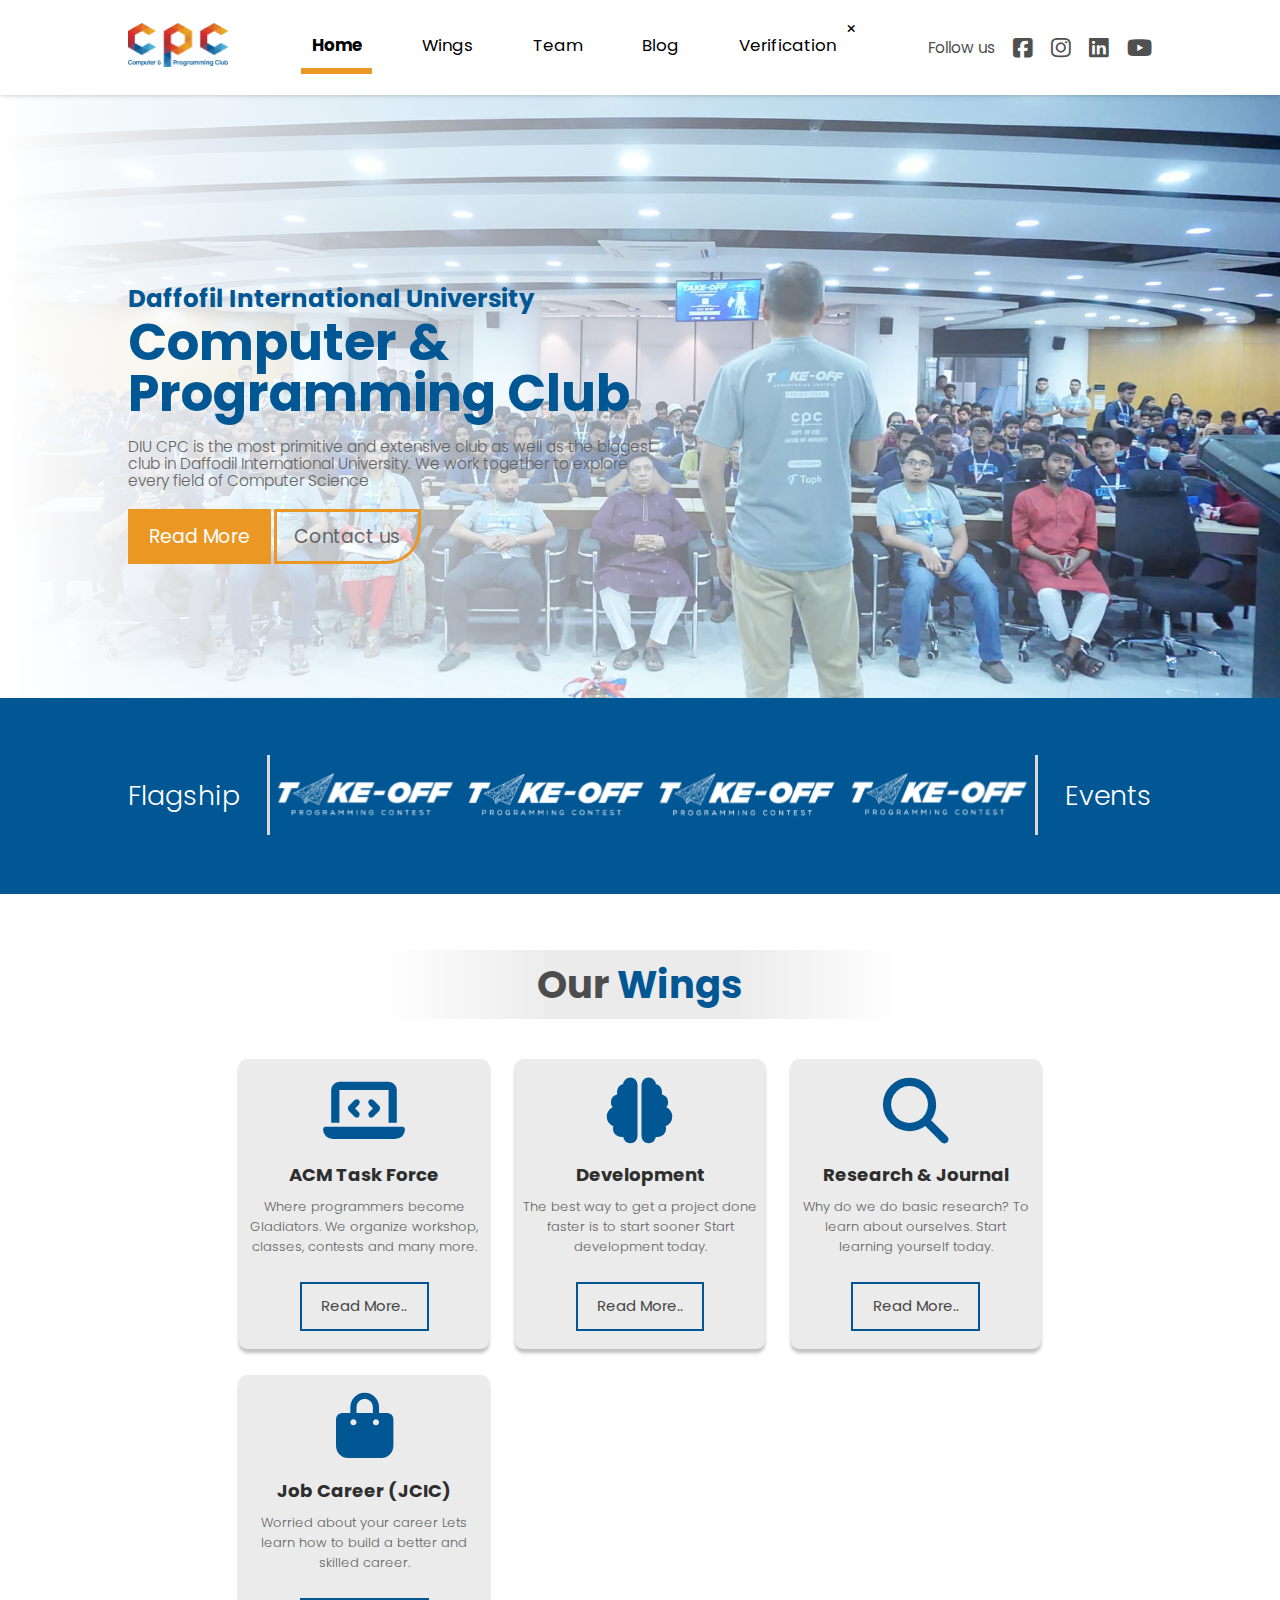
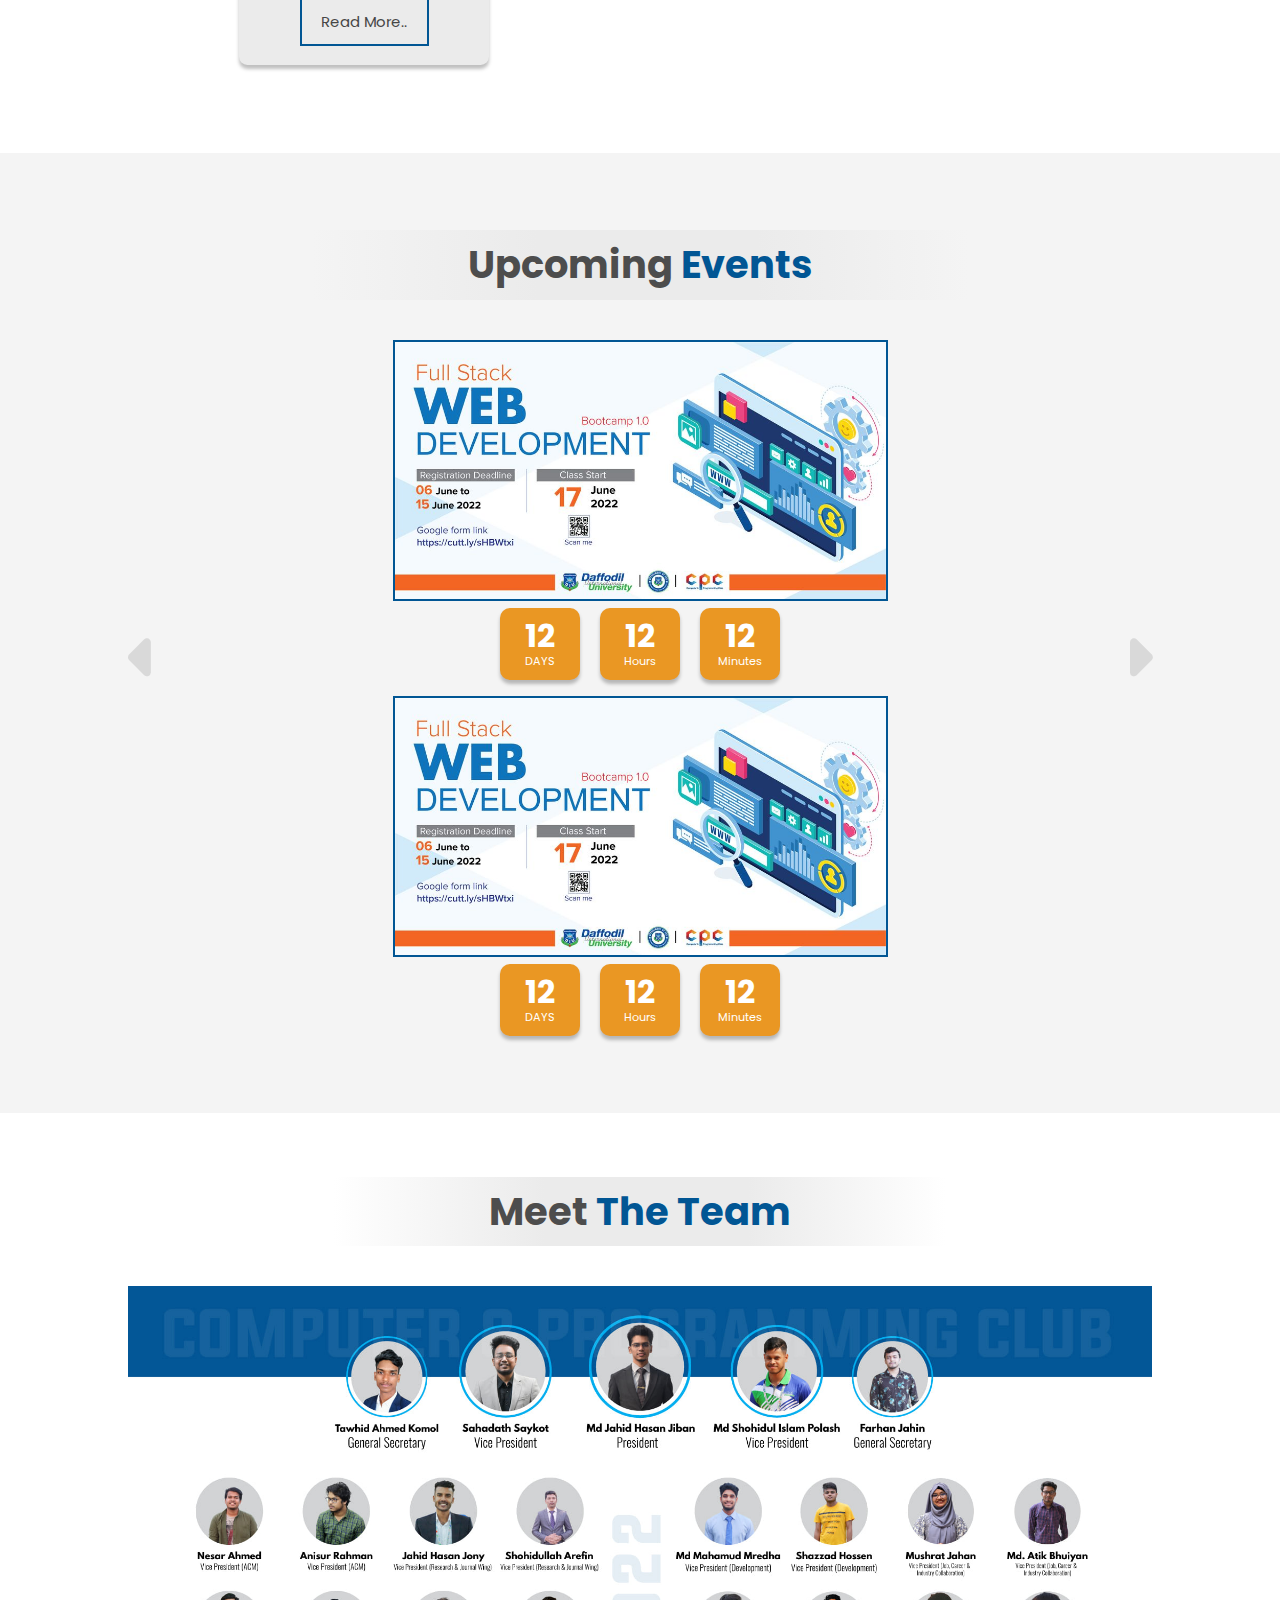
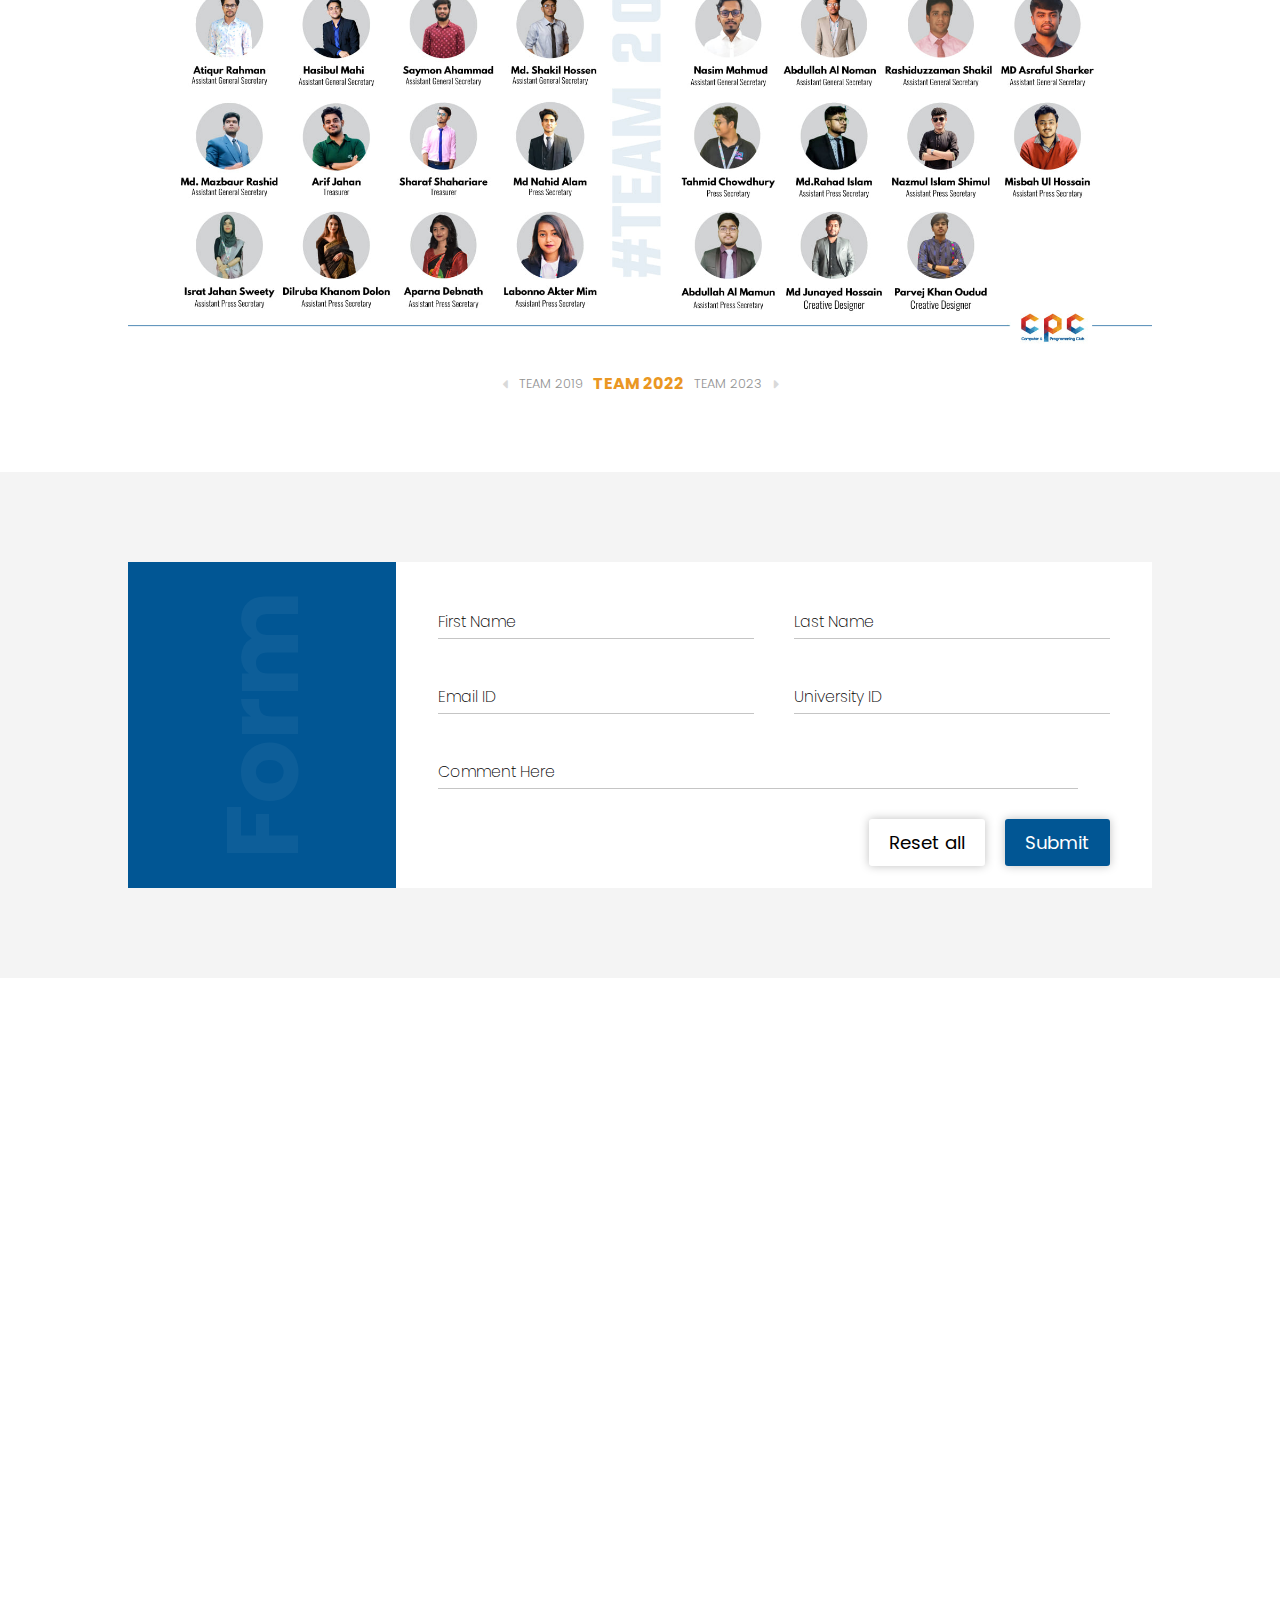
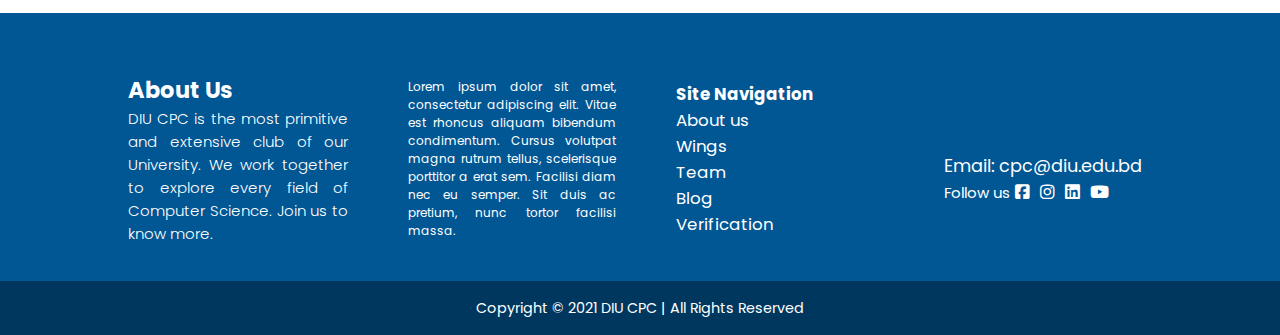
==== commit 7cf4a5e8: "Final Ready Project" ====
--- a/index.html
+++ b/index.html
@@ -35,10 +35,10 @@
                     <a href="certificate.html">Verification</a>
                 </li>
                 <li>
+                    <i id="nav__menu__close__icon" class="fa-solid fa-close"></i>
                     <div class="social__links">
                         <span>Follow us</span>
                         <ul>
-                            <i id="nav__menu__close__icon" class="fa-solid fa-close"></i>
                             <li>
                                 <a href="#">
                                     <i class="fa-brands fa-facebook-square"></i>
--- a/style.css
+++ b/style.css
@@ -19,6 +19,7 @@
 
 nav {
     box-shadow: 0px 0px 5px rgba(0, 0, 0, 0.25);
+    position: relative;
 }
 
 nav .max__width {
@@ -1112,7 +1113,8 @@
 .searched__member__info__text {
     display: flex;
     flex-direction: column;
-    margin-left: 3.3125em;
+    margin-left: 3em;
+    padding: 1em;
 }
 
 .searched__member__info h4 {
--- a/responsive.css
+++ b/responsive.css
@@ -65,7 +65,14 @@
 
     nav .menu li:last-child .social__links {
         display: block;
-        margin-top: 50px;
+        position: absolute;
+        bottom: 50px;
+        width: 100%;
+    }
+
+    nav .menu li:last-child .social__links ul {
+        width: 100%;
+        justify-content: center;
     }
 
     nav .menu li:last-child .social__links span {
@@ -253,6 +260,11 @@
 
     /* Meet The Team Section Start */
 
+    .core__team__members .member__infos,
+    .team__members .member__infos {
+        justify-content: space-evenly;
+    }
+
     #meet__the__team .select {
         font-size: 0.45em;
     }
@@ -304,7 +316,6 @@
     #meet__the__team hr {
         width: 100%;
         margin-left: 0;
-        margin-top: 50px;
     }
 
     .find__member {
@@ -315,14 +326,12 @@
         flex-direction: column;
     }
 
+    .input__student__id {
+        width: 100%;
+    }
+
     .search__member button {
         margin-top: 5px;
-    }
-
-    .core__team__members .member__infos,
-    .team__members .member__infos {
-        grid-gap: 20px;
-        justify-content: center;
     }
 
     /* Meet The Team Section End */
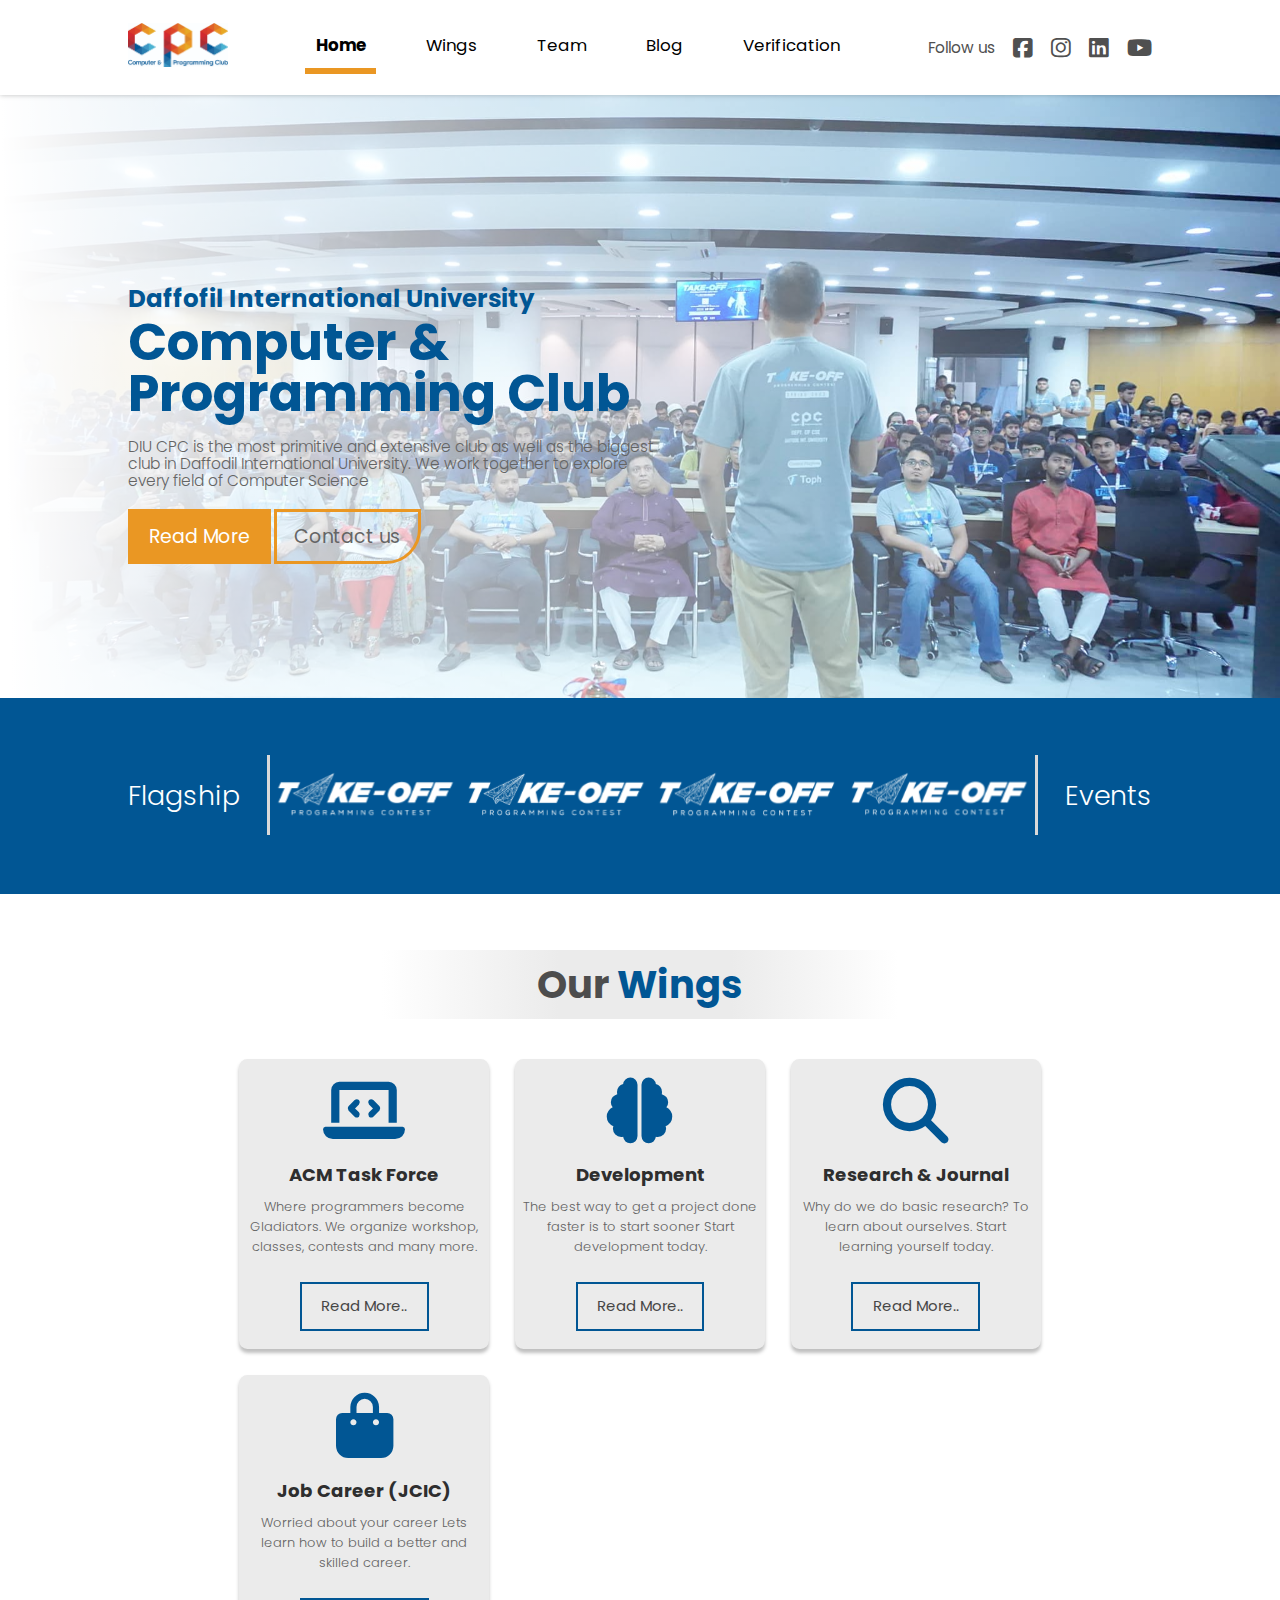
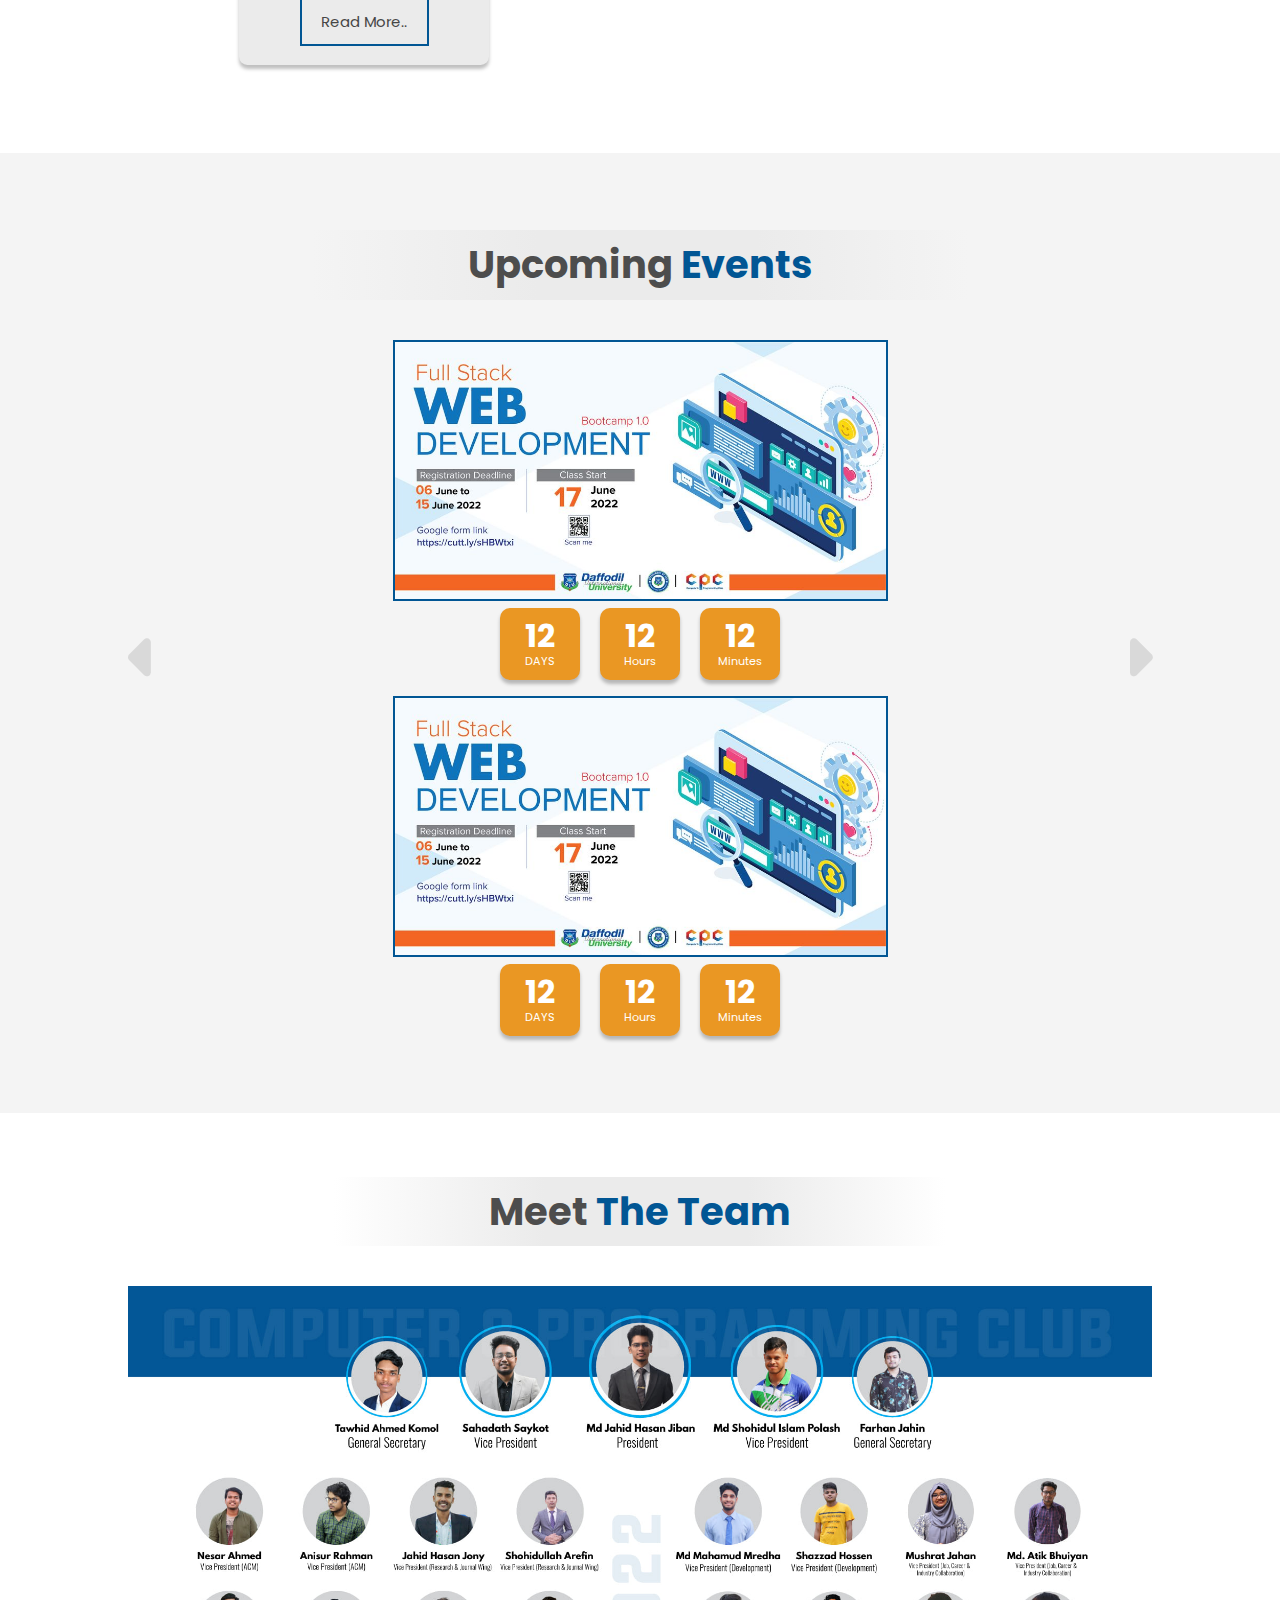
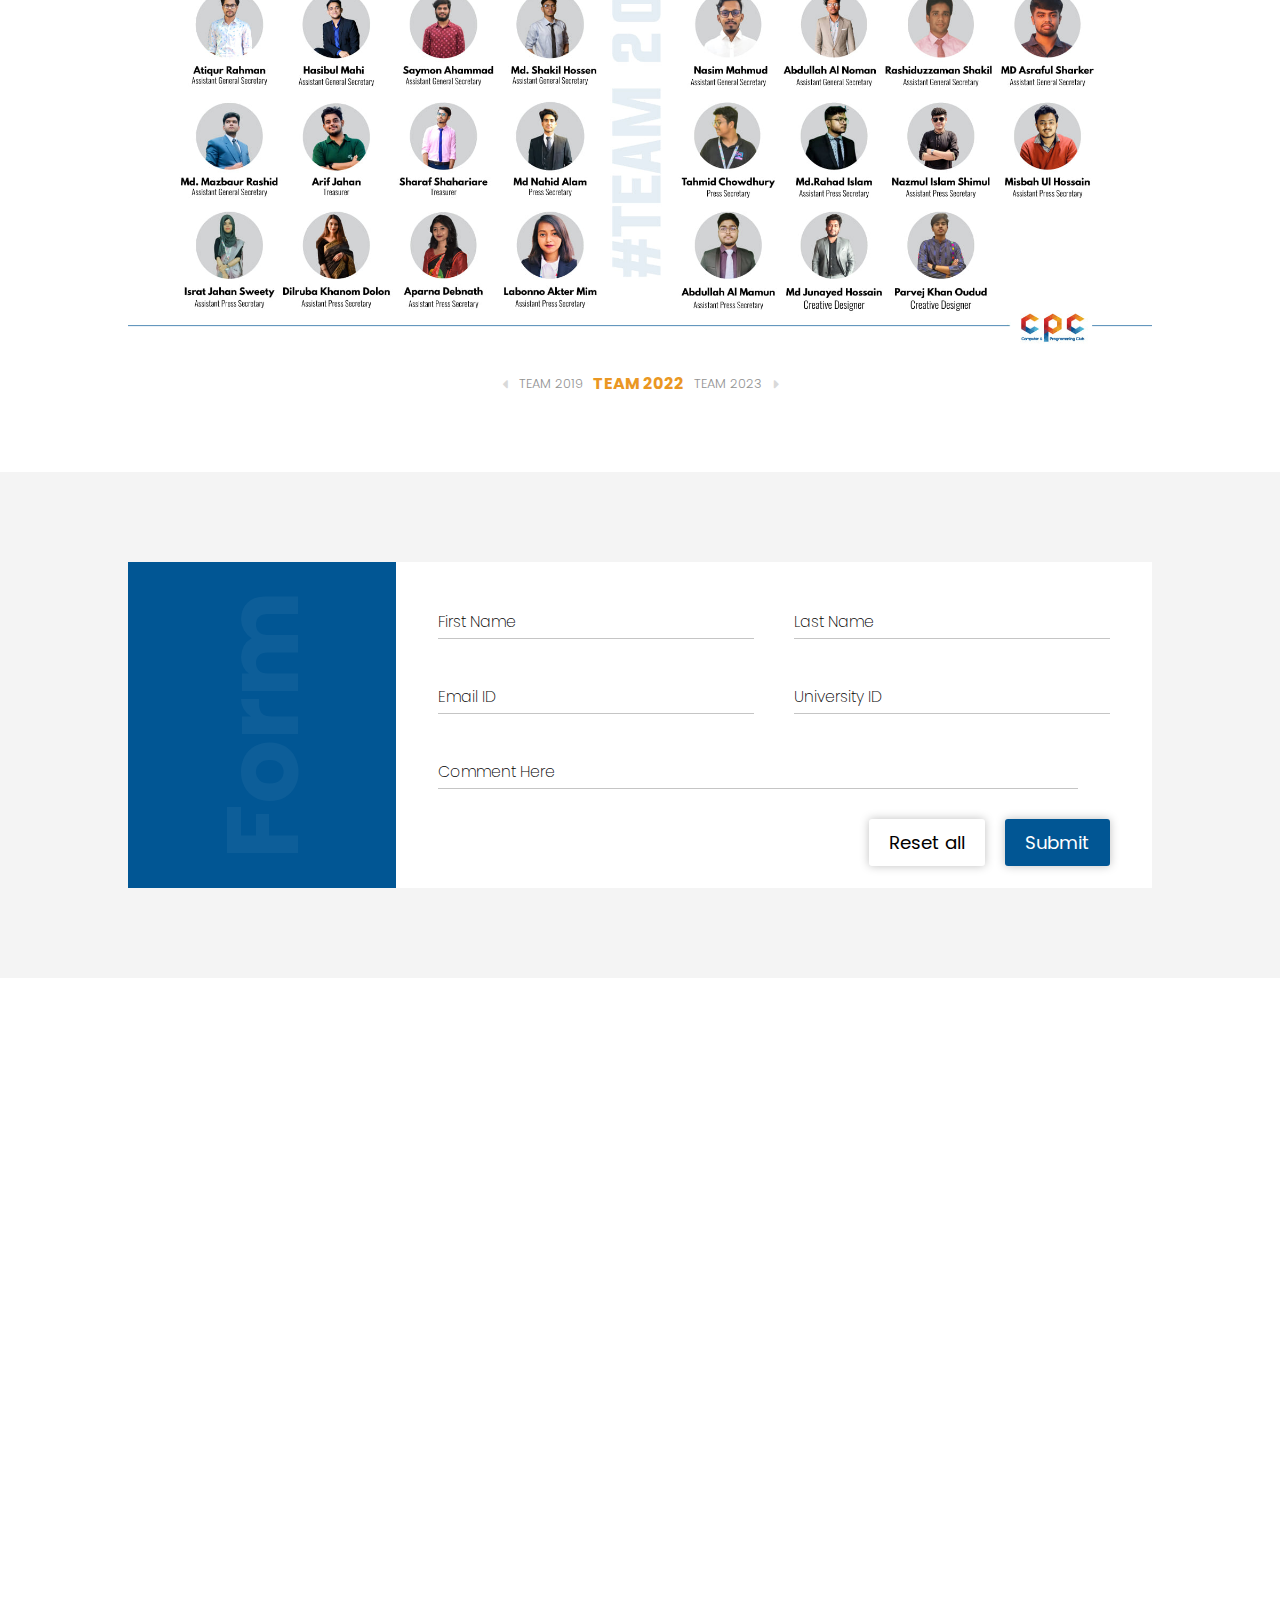
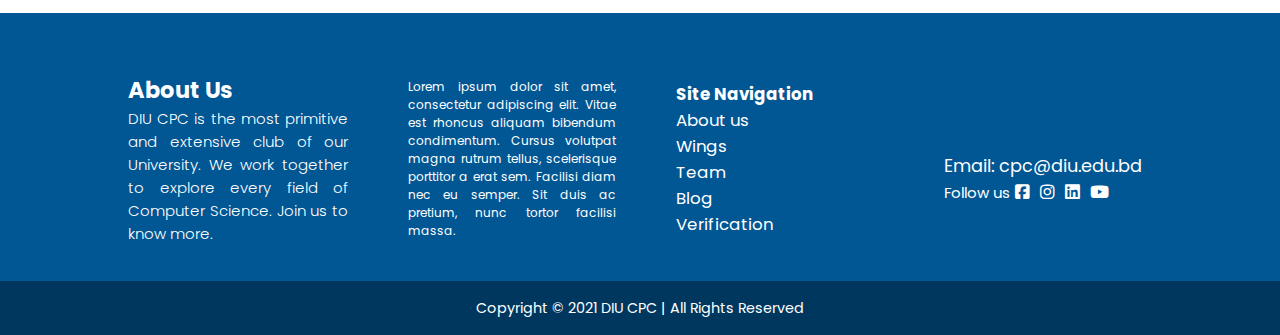
==== commit be4230ad: "Final Projects With Responsive" ====
--- a/index.html
+++ b/index.html
@@ -35,7 +35,7 @@
                     <a href="certificate.html">Verification</a>
                 </li>
                 <li>
-                    <i id="nav__menu__close__icon" class="fa-solid fa-close"></i>
+                    <i class="fa-solid fa-close nav__menu__close__icon"></i>
                     <div class="social__links">
                         <span>Follow us</span>
                         <ul>
@@ -90,7 +90,7 @@
                     </li>
                 </ul>
             </div>
-            <i id="nav__menu__icon" class="fa-solid fa-bars"></i>
+            <i class="fa-solid fa-bars nav__menu__icon"></i>
         </div>
     </nav>
 
@@ -303,27 +303,27 @@
                 <div class="rows">
                     <div class="row">
                         <div class="input__field">
-                            <input id="fname" type="text" placeholder=" " />
+                            <input id="fname" type="text" placeholder=" " autocomplete="off" />
                             <label for="fname">First Name</label>
                         </div>
                         <div class="input__field">
-                            <input id="lname" type="text" placeholder=" " />
+                            <input id="lname" type="text" placeholder=" " autocomplete="off" />
                             <label for="lname">Last Name</label>
                         </div>
                     </div>
                     <div class="row">
                         <div class="input__field">
-                            <input id="email" type="text" placeholder=" " />
+                            <input id="email" type="text" placeholder=" " autocomplete="off" />
                             <label for="email">Email ID</label>
                         </div>
                         <div class="input__field">
-                            <input id="university__id" type="text" placeholder=" " />
+                            <input id="university__id" type="text" placeholder=" " autocomplete="off" />
                             <label for="university__id">University ID</label>
                         </div>
                     </div>
                     <div class="row">
                         <div class="input__field">
-                            <input id="comment" type="text" placeholder=" " />
+                            <input id="comment" type="text" placeholder=" " autocomplete="off" />
                             <label for="comment">Comment Here</label>
                         </div>
                     </div>
--- a/style.css
+++ b/style.css
@@ -13,7 +13,7 @@
     margin: 0 auto;
 }
 
-#nav__menu__icon {
+.nav__menu__icon {
     display: none;
 }
 
@@ -28,6 +28,10 @@
     display: flex;
     align-items: center;
     justify-content: space-between;
+}
+
+.nav__menu__close__icon {
+    display: none;
 }
 
 nav a img {
@@ -91,12 +95,12 @@
     margin-left: 18px;
 }
 
-#nav__menu__icon {
+.nav__menu__icon {
     font-size: 24px;
     padding: 10px 10px;
 }
 
-#nav__menu__icon:hover {
+.nav__menu__icon:hover {
     background-color: rgba(0, 0, 0, 0.25);
     border: 0;
     border-radius: 4px;
--- a/responsive.css
+++ b/responsive.css
@@ -88,7 +88,8 @@
         top: 0;
         right: -200%;
         height: 100%;
-        background-color: red;
+        width: 300px;
+        background: linear-gradient(225deg, rgba(255, 0, 0, 0.8) 20%, rgba(255, 215, 0, 0.8));
         flex-direction: column;
         padding-top: 30px;
     }
@@ -107,11 +108,12 @@
         color: black;
     }
 
-    #nav__menu__icon {
+    .nav__menu__icon,
+    .nav__menu__close__icon {
         display: block;
     }
 
-    #nav__menu__close__icon {
+    .nav__menu__close__icon {
         font-size: 20px;
         color: #fff;
         position: absolute;
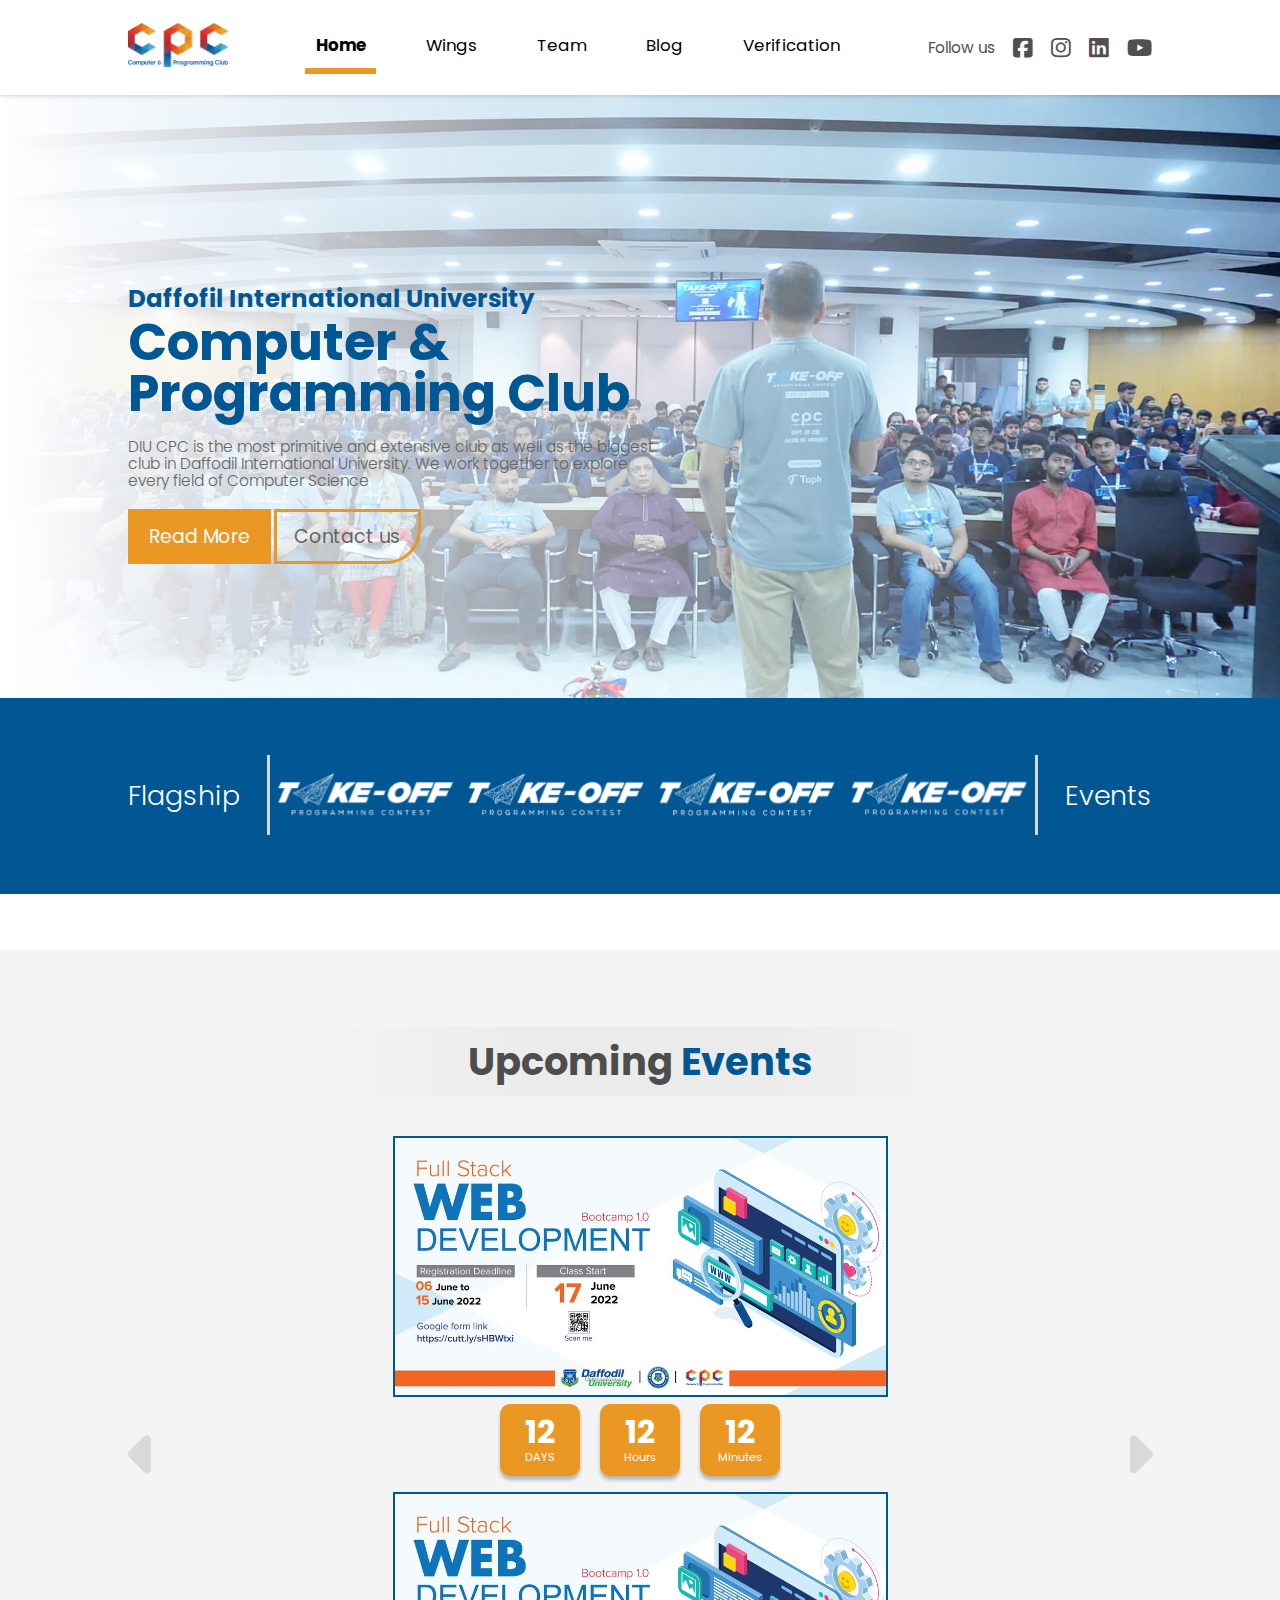
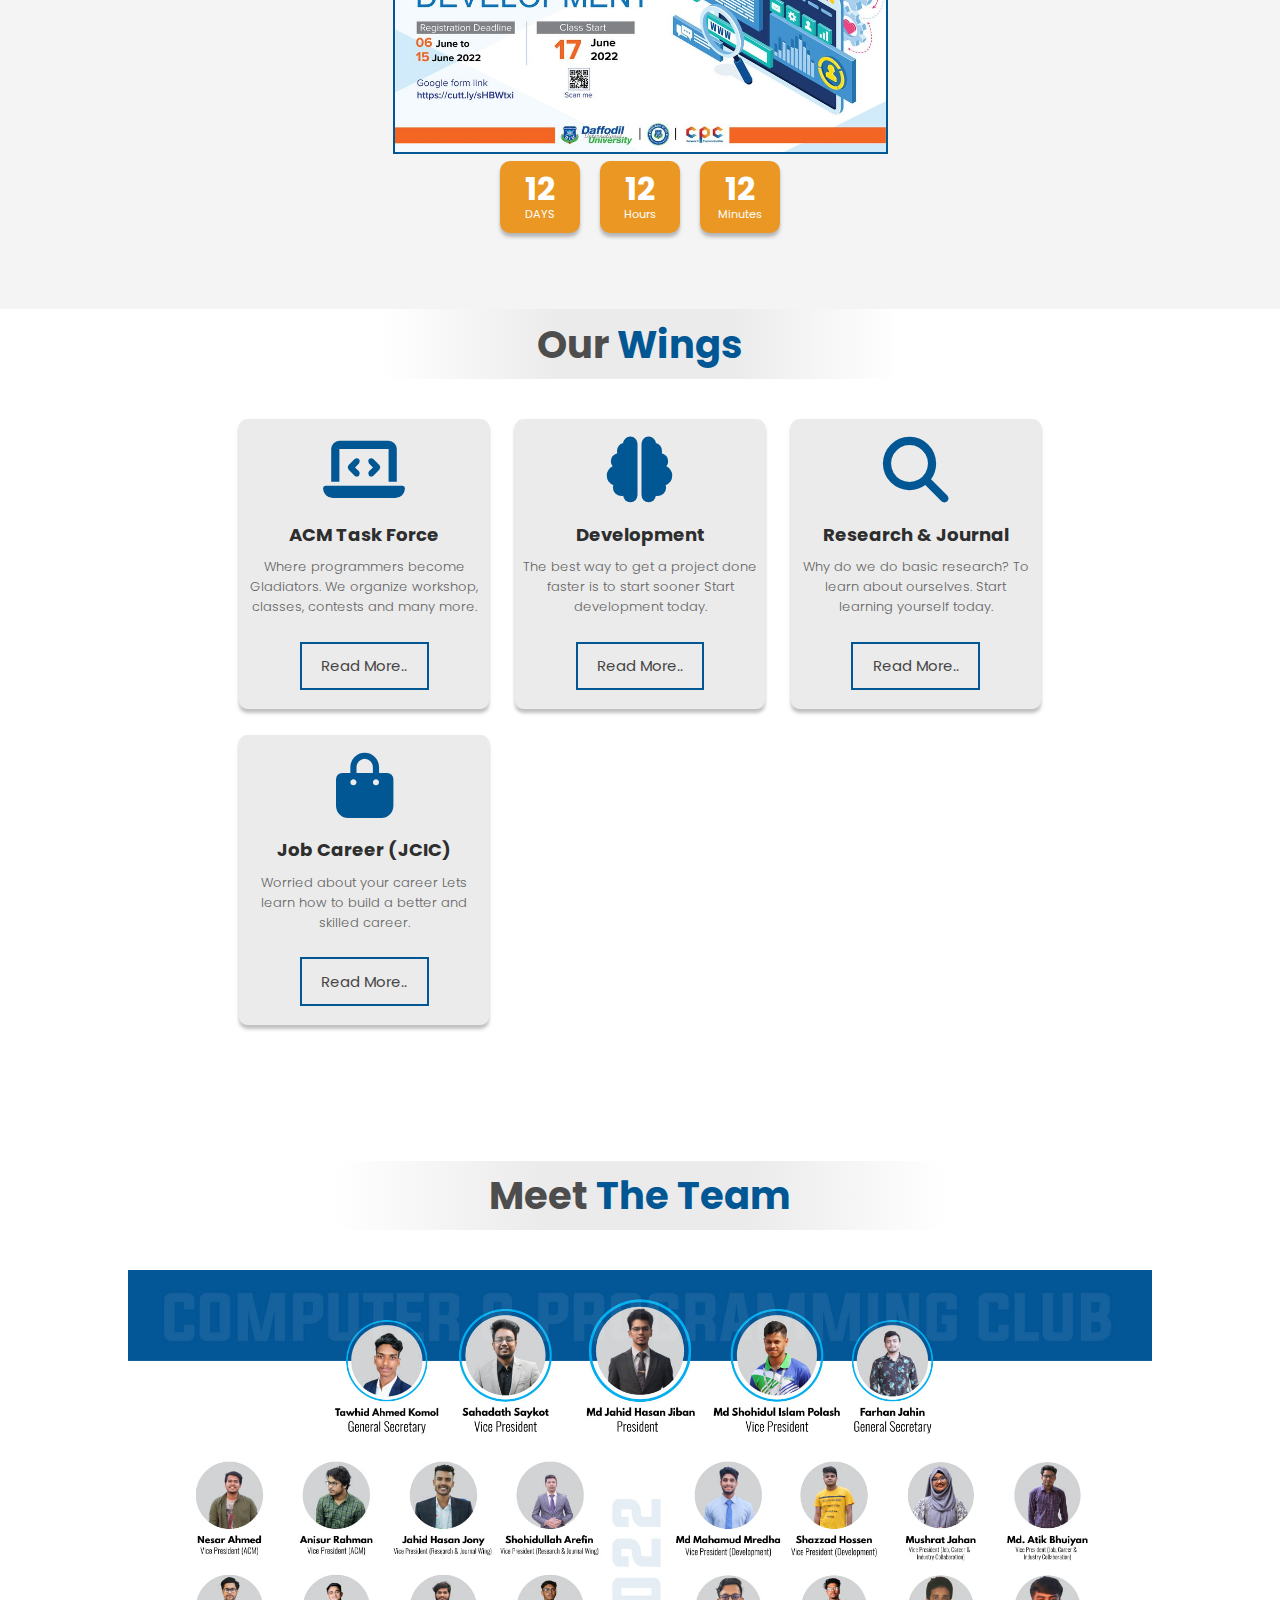
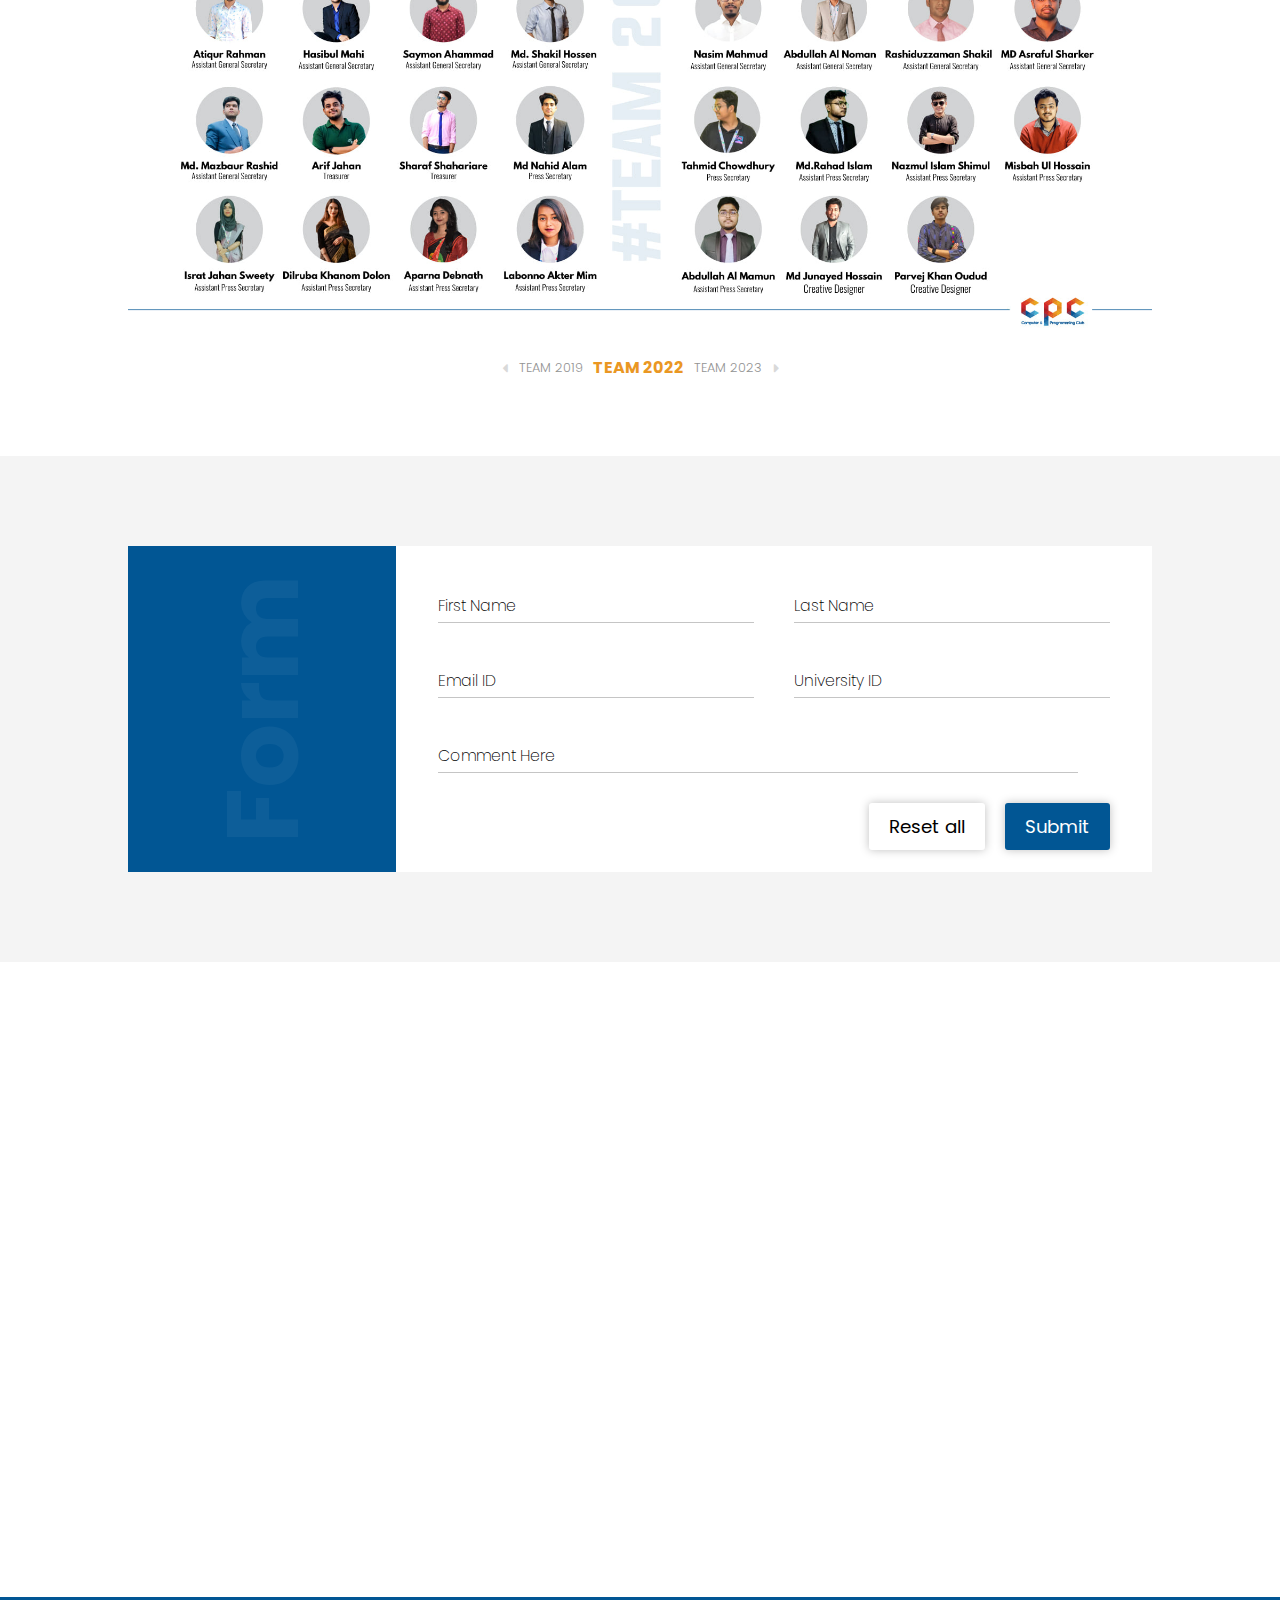
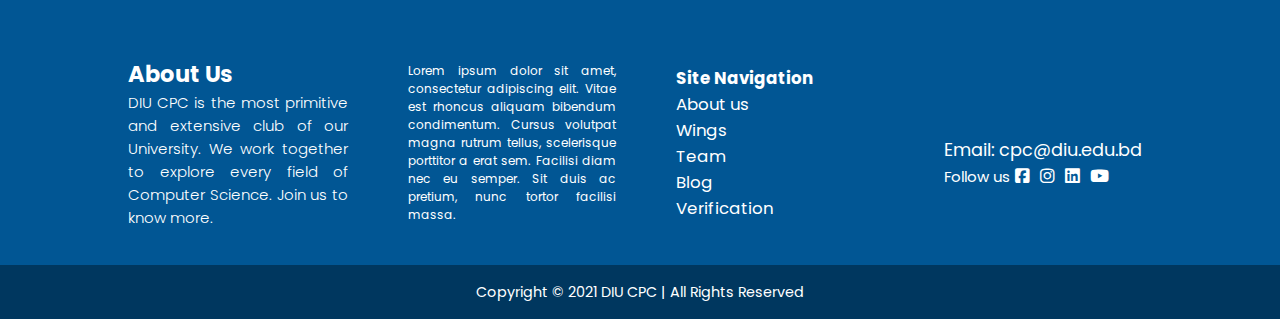
==== commit 0cabdcec: "Done" ====
--- a/index.html
+++ b/index.html
@@ -177,6 +177,54 @@
         </div>
     </section>
 
+    <section id="event__section">
+        <div class="max__width">
+            <div class="title__area">
+                <h2 class="section__title">Upcoming <span>Events</span></h2>
+            </div>
+            <div class="event__details">
+                <i class="arrow fa-solid fa-caret-left"></i>
+                <div class="events">
+                    <div class="event">
+                        <img src="./event1.jpg" alt="" />
+                        <div class="count__down">
+                            <div class="days">
+                                <span>12</span>
+                                <p>DAYS</p>
+                            </div>
+                            <div class="hours">
+                                <span>12</span>
+                                <p>Hours</p>
+                            </div>
+                            <div class="mins">
+                                <span>12</span>
+                                <p>Minutes</p>
+                            </div>
+                        </div>
+                    </div>
+                    <div class="event">
+                        <img src="./event1.jpg" alt="" />
+                        <div class="count__down">
+                            <div class="days">
+                                <span>12</span>
+                                <p>DAYS</p>
+                            </div>
+                            <div class="hours">
+                                <span>12</span>
+                                <p>Hours</p>
+                            </div>
+                            <div class="mins">
+                                <span>12</span>
+                                <p>Minutes</p>
+                            </div>
+                        </div>
+                    </div>
+                </div>
+                <i class="arrow fa-solid fa-caret-right"></i>
+            </div>
+        </div>
+    </section>
+
     <section id="wings__section">
         <div class="max__width">
             <div class="title__area">
@@ -220,54 +268,6 @@
         </div>
     </section>
 
-    <section id="event__section">
-        <div class="max__width">
-            <div class="title__area">
-                <h2 class="section__title">Upcoming <span>Events</span></h2>
-            </div>
-            <div class="event__details">
-                <i class="arrow fa-solid fa-caret-left"></i>
-                <div class="events">
-                    <div class="event">
-                        <img src="./event1.jpg" alt="" />
-                        <div class="count__down">
-                            <div class="days">
-                                <span>12</span>
-                                <p>DAYS</p>
-                            </div>
-                            <div class="hours">
-                                <span>12</span>
-                                <p>Hours</p>
-                            </div>
-                            <div class="mins">
-                                <span>12</span>
-                                <p>Minutes</p>
-                            </div>
-                        </div>
-                    </div>
-                    <div class="event">
-                        <img src="./event1.jpg" alt="" />
-                        <div class="count__down">
-                            <div class="days">
-                                <span>12</span>
-                                <p>DAYS</p>
-                            </div>
-                            <div class="hours">
-                                <span>12</span>
-                                <p>Hours</p>
-                            </div>
-                            <div class="mins">
-                                <span>12</span>
-                                <p>Minutes</p>
-                            </div>
-                        </div>
-                    </div>
-                </div>
-                <i class="arrow fa-solid fa-caret-right"></i>
-            </div>
-        </div>
-    </section>
-
     <section id="team__members">
         <div class="max__width">
             <div class="title__area">
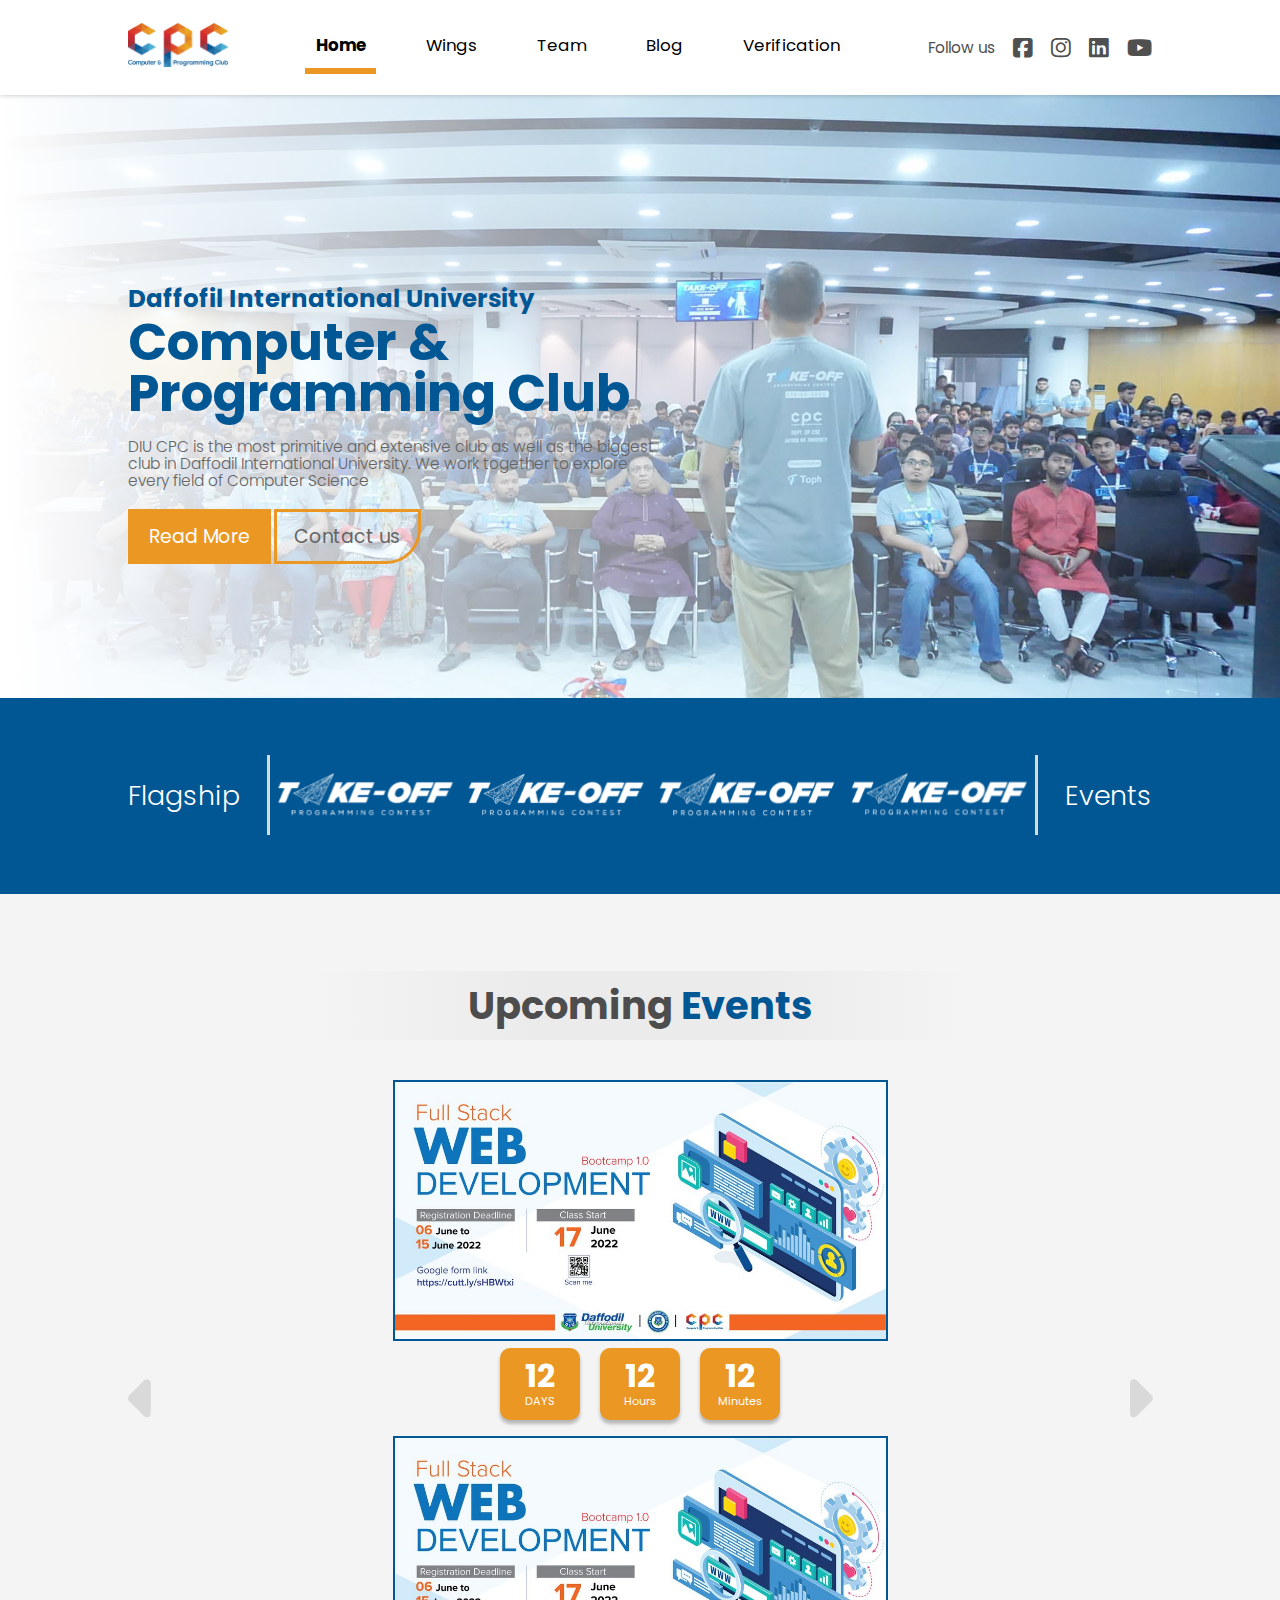
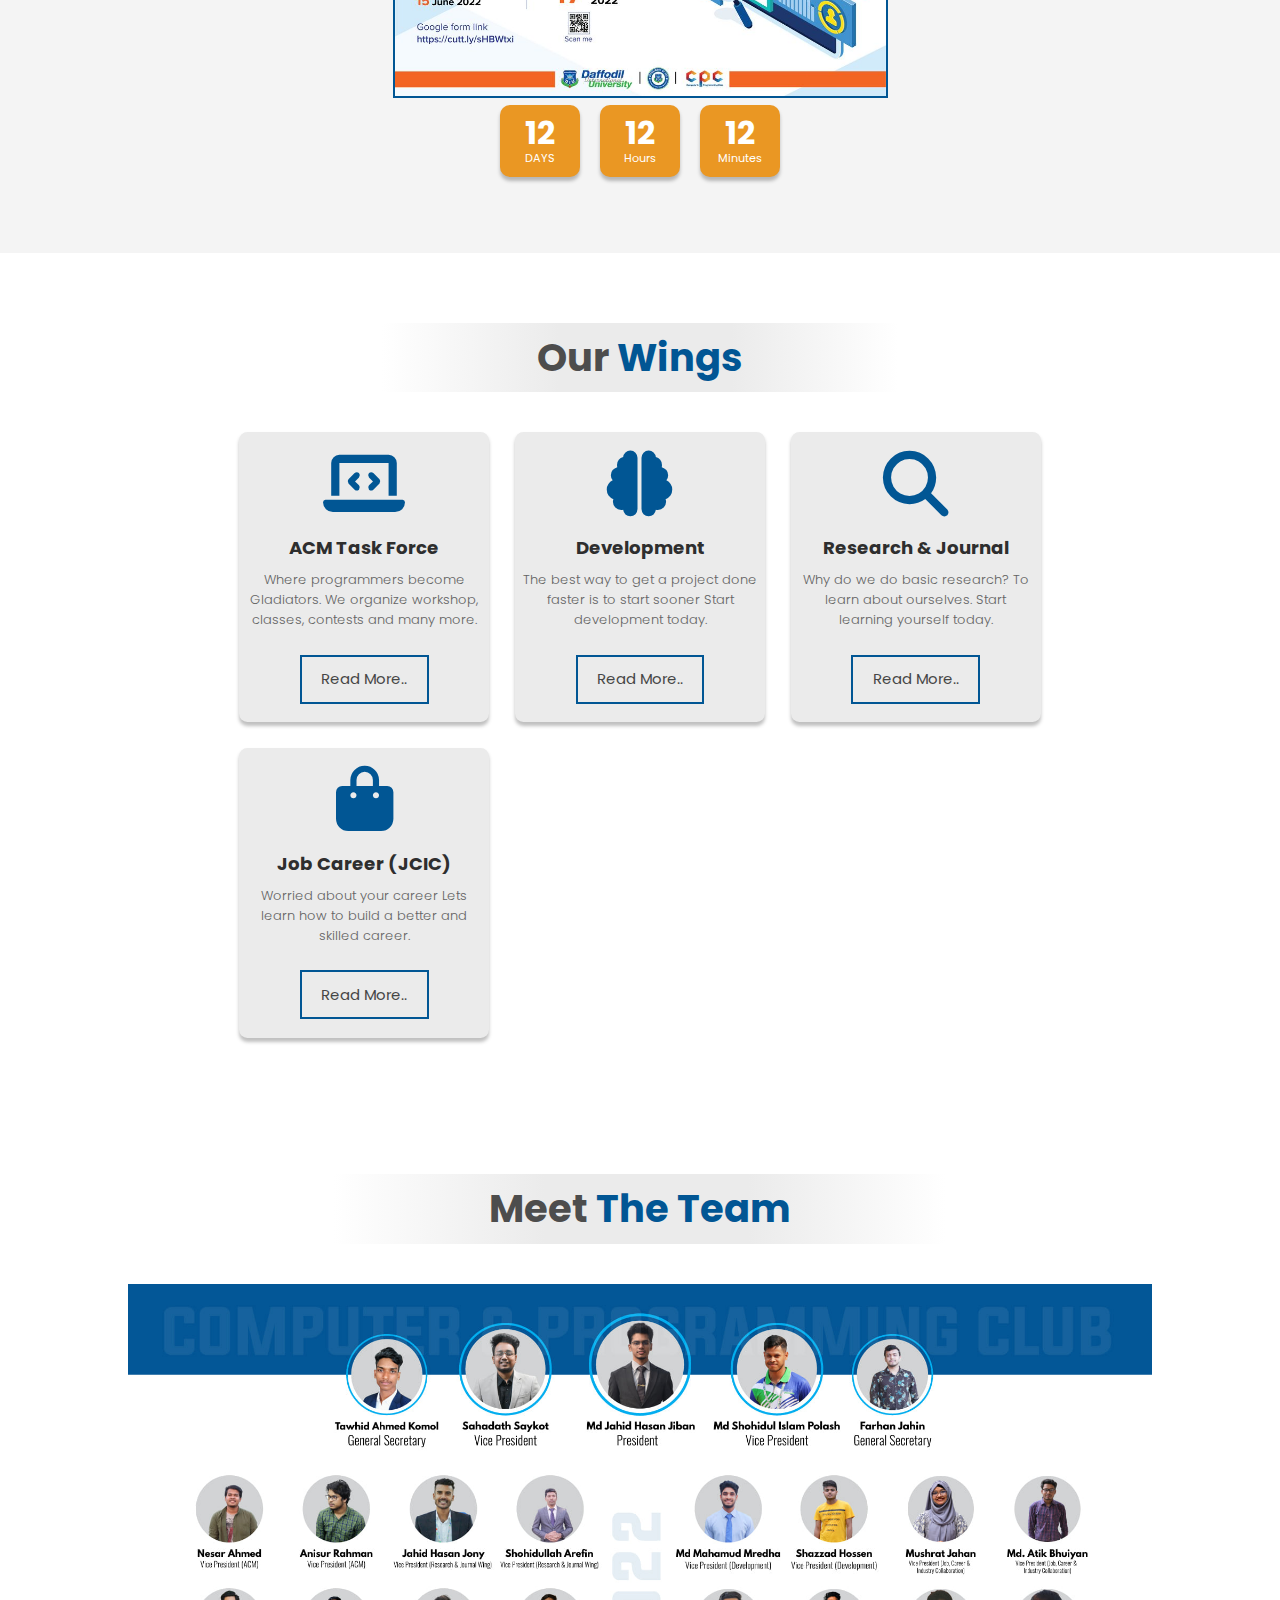
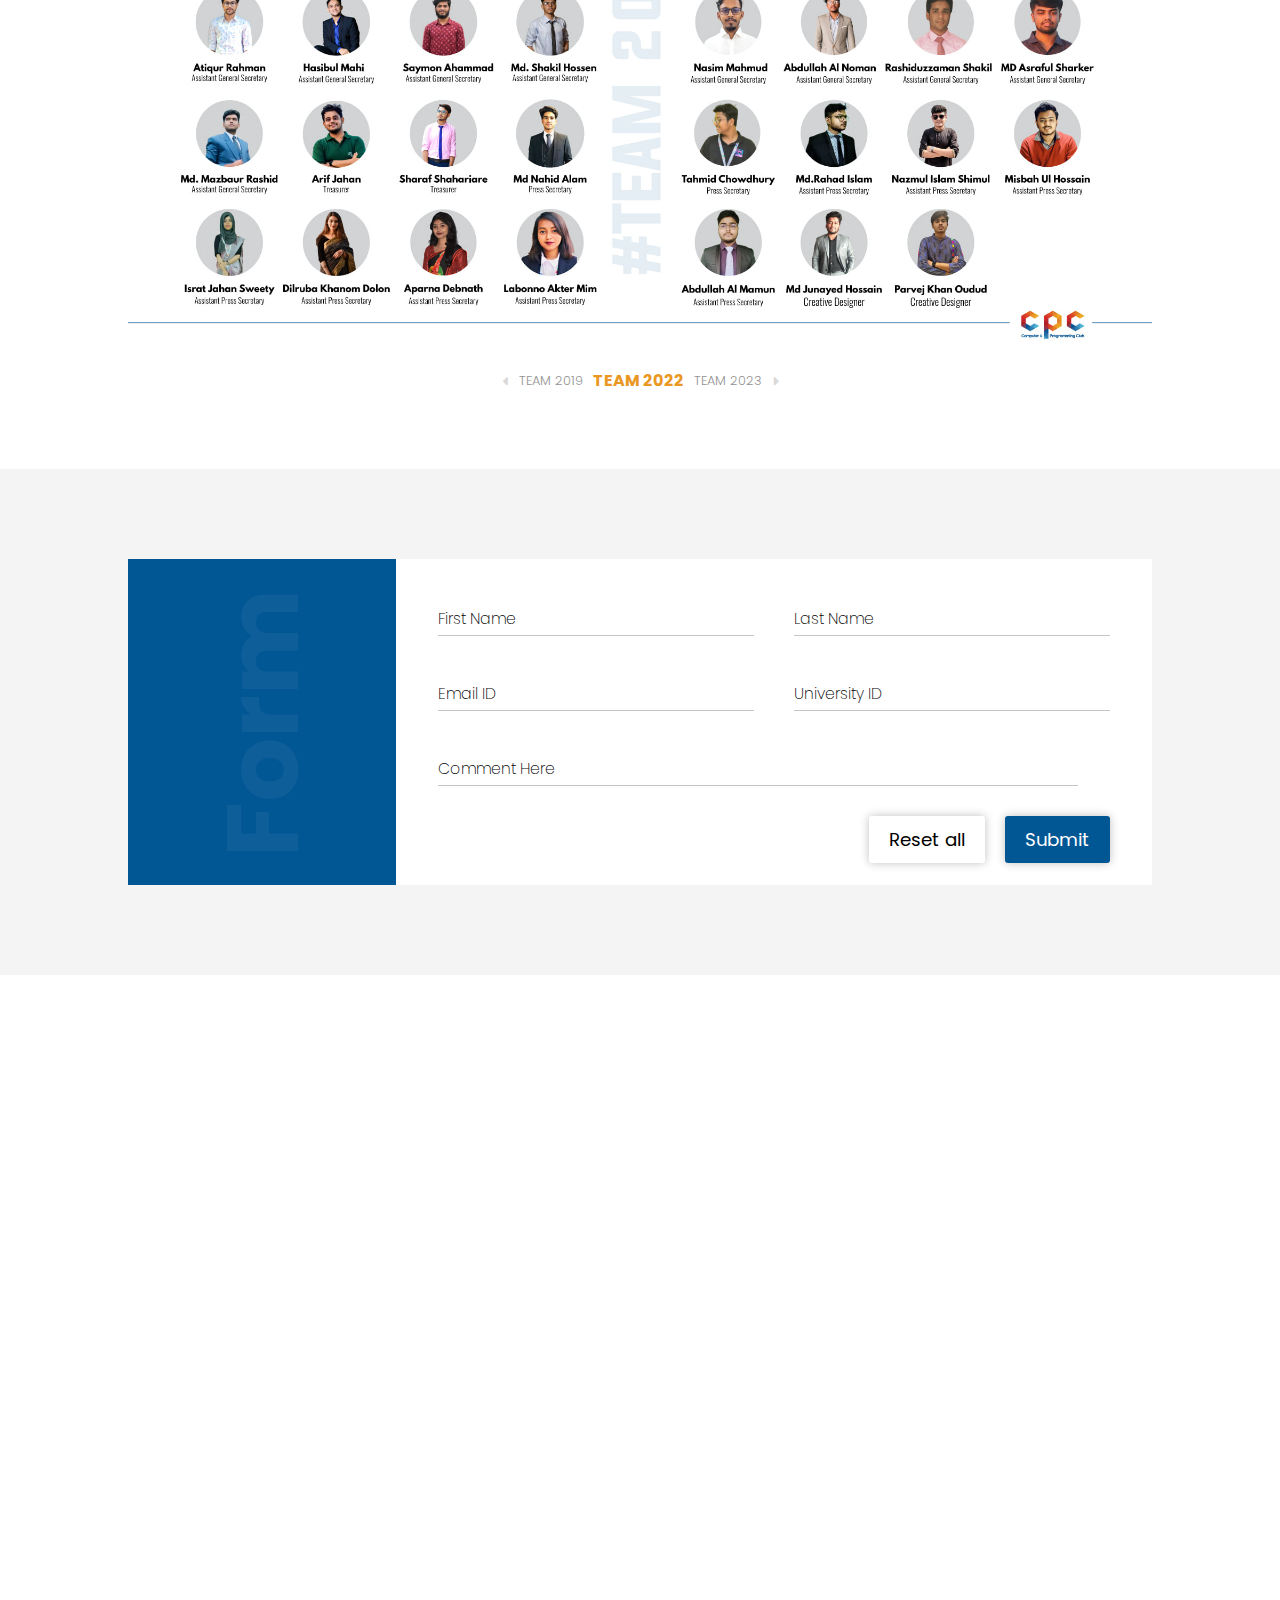
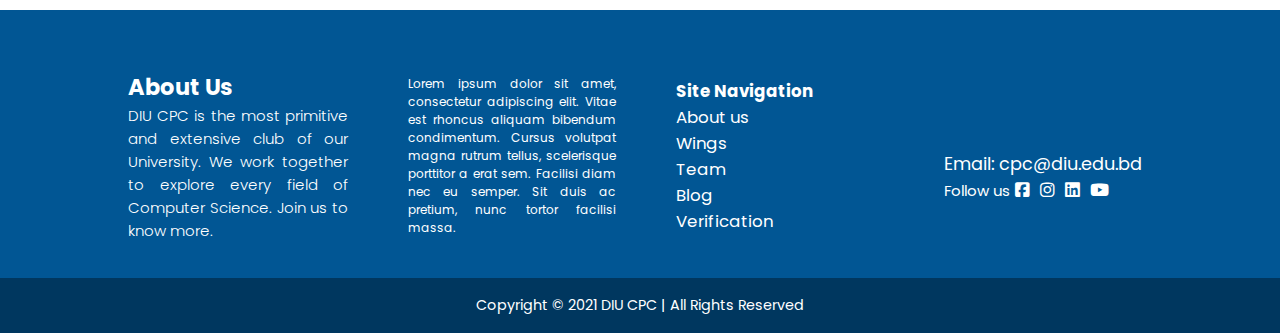
==== commit 046f14a0: "Update" ====
--- a/index.html
+++ b/index.html
@@ -7,8 +7,8 @@
     <meta name="viewport" content="width=device-width, initial-scale=1.0">
     <title>Home || DIU CPC</title>
     <link rel="stylesheet" href="https://cdnjs.cloudflare.com/ajax/libs/font-awesome/6.1.1/css/all.min.css">
-    <link rel="stylesheet" href="style.css">
-    <link rel="stylesheet" href="responsive.css">
+    <link rel="stylesheet" href="assets/css/style.css">
+    <link rel="stylesheet" href="assets/css/responsive.css">
 </head>
 
 <body>
@@ -16,7 +16,7 @@
     <nav>
         <div class="max__width">
             <a href="" class="logo">
-                <img src="./CPC-Logo.jpg" alt="" />
+                <img src="assets/images/CPC-Logo.jpg" alt="" />
             </a>
             <ul class="menu">
                 <li>
@@ -186,7 +186,7 @@
                 <i class="arrow fa-solid fa-caret-left"></i>
                 <div class="events">
                     <div class="event">
-                        <img src="./event1.jpg" alt="" />
+                        <img src="assets/images/event1.jpg" alt="" />
                         <div class="count__down">
                             <div class="days">
                                 <span>12</span>
@@ -203,7 +203,7 @@
                         </div>
                     </div>
                     <div class="event">
-                        <img src="./event1.jpg" alt="" />
+                        <img src="assets/images/event1.jpg" alt="" />
                         <div class="count__down">
                             <div class="days">
                                 <span>12</span>
@@ -273,7 +273,7 @@
             <div class="title__area">
                 <h2 class="section__title">Meet <span>The Team</span></h2>
             </div>
-            <img src="./members.jpg" alt="" />
+            <img src="assets/images/members.jpg" alt="" />
             <ul class="pagination">
                 <li>
                     <i class="arrow fa-solid fa-caret-left"></i>
--- a/assets/css/style.css
+++ b/assets/css/style.css
@@ -0,0 +1,1157 @@
+@import url('https://fonts.googleapis.com/css2?family=Poppins:wght@300;400;500;600;700;800;900&display=swap');
+
+
+* {
+    margin: 0;
+    padding: 0;
+    box-sizing: border-box;
+    font-family: 'Poppins';
+}
+
+.max__width {
+    width: 80%;
+    margin: 0 auto;
+}
+
+.nav__menu__icon {
+    display: none;
+}
+
+nav {
+    box-shadow: 0px 0px 5px rgba(0, 0, 0, 0.25);
+    position: relative;
+}
+
+nav .max__width {
+    font-size: 0.7rem;
+    padding: 1.875em 0;
+    display: flex;
+    align-items: center;
+    justify-content: space-between;
+}
+
+.nav__menu__close__icon {
+    display: none;
+}
+
+nav a img {
+    width: 8.9375em;
+    height: 4em;
+}
+
+nav .menu {
+    list-style: none;
+    display: flex;
+    font-size: 1em;
+    position: relative;
+    transition: 0.4s;
+    z-index: 999;
+}
+
+nav .menu li a {
+    display: inline-block;
+    text-decoration: none;
+    font-size: 1.5em;
+    color: #000000;
+    font-weight: 400;
+    padding: 0.625em;
+    transition: 0.2s;
+}
+
+nav .menu li:not(:first-child) a {
+    margin-left: 2.3125em;
+}
+
+nav .menu li a:not(.active):hover {
+    font-weight: 500;
+}
+
+nav .menu li .active {
+    font-weight: 700;
+    border-bottom: 0.375em solid #EA9723;
+}
+
+.social__links {
+    font-size: 1em;
+}
+
+.social__links ul {
+    display: flex;
+    list-style: none;
+    align-items: center;
+}
+
+.social__links ul li span {
+    font-size: 1.375em;
+    color: #505050;
+}
+
+.social__links ul li a {
+    font-size: 2em;
+    color: #505050;
+}
+
+.social__links ul li:not(:first-child) a {
+    margin-left: 18px;
+}
+
+.nav__menu__icon {
+    font-size: 24px;
+    padding: 10px 10px;
+}
+
+.nav__menu__icon:hover {
+    background-color: rgba(0, 0, 0, 0.25);
+    border: 0;
+    border-radius: 4px;
+}
+
+nav .menu li:last-child .social__links {
+    display: none;
+}
+
+/* Hero Section Start */
+
+#hero__section {
+    font-size: 0.7rem;
+    padding: 16.5em 0 13.125em 0;
+    background: linear-gradient(89.01deg, #FFFFFF 0.85%, rgba(255, 255, 255, 0) 99.18%), url("../images/herobg.jpg");
+    background-size: cover;
+    background-position: center;
+    background-repeat: no-repeat;
+}
+
+#hero__section h4 {
+    font-size: 2.1875em;
+    color: #015694;
+}
+
+#hero__section h1 {
+    font-size: 4.5625em;
+    font-weight: 700;
+    color: #015694;
+    line-height: 1em;
+    margin-bottom: 0.4em;
+}
+
+#hero__section p {
+    font-size: 1.375em;
+    max-width: 34.2272em;
+    line-height: 1.1em;
+    font-weight: 300;
+    color: #646464;
+    margin-bottom: 2.068em;
+}
+
+#hero__section a {
+    font-size: 1.6875em;
+    text-decoration: none;
+    padding: 0.574em 0.944em;
+    color: #656565;
+    border: 3px solid #EA9723;
+    position: relative;
+    z-index: 1;
+    transition: 0.4s;
+    overflow: hidden;
+}
+
+#hero__section a:first-child {
+    transform: scaleX(1);
+    color: #fff;
+}
+
+#hero__section a:first-child::before {
+    transform: scaleX(1);
+}
+
+#hero__section a:first-child:hover::before {
+    transform: scaleX(0);
+}
+
+#hero__section a:first-child:hover {
+    color: #656565;
+}
+
+#hero__section a::before {
+    content: '';
+    position: absolute;
+    width: 100%;
+    height: 100%;
+    top: 0;
+    left: 0;
+    transform: scaleX(0);
+    background-color: #EA9723;
+    z-index: -1;
+    transition: 0.4s ease-in-out;
+    transform-origin: left;
+}
+
+#hero__section a:last-child {
+    border-radius: 0px 0px 35px 0px;
+}
+
+#hero__section a:last-child::before {
+    border-radius: 0px 0px 30px 0px;
+}
+
+#hero__section a:hover:last-child:before {
+    transform: scaleX(1);
+}
+
+#hero__section a:last-child:hover {
+    color: #fff;
+}
+
+/* Hero Section End */
+
+/* Events Link Start */
+
+#events__links {
+    background-color: #015694;
+    font-size: 0.7rem;
+}
+
+#events__links .max__width {
+    display: flex;
+    align-items: center;
+    justify-content: space-around;
+}
+
+#events__links .middle {
+    display: flex;
+    align-items: center;
+}
+
+#events__links span {
+    font-size: 2.401875em;
+    padding: 0.8em 0;
+    font-weight: 300;
+    color: #fff;
+}
+
+#events__links .left span {
+    padding-right: 1em;
+    border-right: 0.14869em solid #D9D9D9;
+}
+
+#events__links .right span {
+    padding-left: 1em;
+    border-left: 0.14869em solid #D9D9D9;
+}
+
+.middle {
+    overflow: hidden;
+}
+
+.event__link {
+    font-size: 0.5em;
+}
+
+.event__link svg {
+    width: 100%;
+}
+
+.middle a {
+    margin: 0 0;
+}
+
+/* Events Link End */
+
+/* Wings Section Start */
+
+#wings__section {
+    font-size: 1rem;
+}
+
+#wings__section .max__width {
+    margin-bottom: 5.5225em;
+}
+
+.section__title {
+    display: inline-block;
+    font-size: 2.402em;
+    color: #4D4D4D;
+    padding: 0.16315em 4.0363em;
+    background: linear-gradient(89.98deg, rgba(217, 217, 217, 0) 0.01%, #EBEBEB 34.37%, #EBEBEB 67.69%, rgba(217, 217, 217, 0) 99.97%);
+    word-wrap: wrap;
+    text-align: center;
+}
+
+#wings__section .section__title {
+    margin-top: 1.8em;
+}
+
+.title__area {
+    width: 100%;
+    text-align: center;
+    margin-bottom: 39.97px;
+}
+
+.section__title span {
+    color: #015694;
+}
+
+#wings__section .cards {
+    display: grid;
+    grid-template-columns: repeat(auto-fit, minmax(200px, 250px));
+    justify-content: center;
+    margin: auto;
+    grid-gap: 1.6em;
+}
+
+#wings__section .cards .card {
+    font-size: 0.7rem;
+    border-radius: 0.754em;
+    background-color: #EBEBEB;
+    box-shadow: 0px 3.71209px 3.71209px rgba(0, 0, 0, 0.25);
+    padding: 0 0.6em;
+    height: 290px;
+    text-align: center;
+    cursor: pointer;
+    transition: 0.4s ease-in;
+    display: flex;
+    flex-direction: column;
+    justify-content: center;
+}
+
+#wings__section .cards .card:hover {
+    background-color: #015694;
+}
+
+#wings__section .cards .card i {
+    font-size: 5.858em;
+    color: #015694;
+    margin-bottom: 0.2731em;
+    transition: 0.4s ease-in;
+}
+
+#wings__section .cards .card:hover i {
+    color: #fff;
+}
+
+#wings__section .cards .card h4 {
+    font-size: 1.62375em;
+    font-weight: 700;
+    color: #2E2E2E;
+    margin-bottom: 0.5em;
+    transition: 0.4s ease-in;
+}
+
+#wings__section .cards .card:hover h4 {
+    color: #fff;
+}
+
+#wings__section .cards .card p {
+    font-size: 1.16em;
+    font-weight: 300;
+    color: #646464;
+    margin-bottom: 1.9em;
+    transition: 0.4s ease-in;
+}
+
+#wings__section .cards .card:hover p {
+    color: #fff;
+}
+
+#wings__section .cards .card a {
+    text-decoration: none;
+    font-size: 1.33375em;
+    color: #464646;
+    padding: 0.7657em 1.2929em;
+    border: 2.78407px solid #015694;
+    transition: 0.4s ease-in;
+    max-width: 178.18px;
+    margin: 0 auto;
+}
+
+#wings__section .cards .card:hover a {
+    background-color: #fff;
+}
+
+/* Wings Section End */
+
+/* Event Section Start */
+
+#event__section {
+    font-size: 1rem;
+    background-color: #F4F4F4;
+    padding: 4.8em 0;
+}
+
+.events {
+    width: 100%;
+    display: grid;
+    grid-template-columns: repeat(auto-fit, minmax(100px, 495px));
+    justify-content: center;
+    align-items: center;
+    grid-gap: 1em;
+}
+
+.event__details {
+    display: flex;
+    align-items: center;
+    justify-content: space-between;
+}
+
+.event__details .arrow {
+    font-size: 3.8em;
+    color: #D9D9D9;
+    cursor: pointer;
+    transform: translateY(-0.5em);
+}
+
+.events .arrow {
+    font-size: 68px;
+}
+
+.events .event img {
+    width: 100%;
+    border: 2px solid #015694;
+}
+
+.count__down {
+    display: flex;
+    justify-content: center;
+    align-items: center;
+}
+
+.days,
+.hours,
+.mins {
+    font-size: 1em;
+    height: 4.5em;
+    width: 5em;
+    background-color: #EA9723;
+    border: 0;
+    border-radius: 10px;
+    display: flex;
+    flex-direction: column;
+    justify-content: center;
+    align-items: center;
+    margin: 0 10px;
+    color: #fff;
+    box-shadow: 0px 3.71209px 3.71209px rgba(0, 0, 0, 0.25);
+}
+
+.event span {
+    font-size: 2em;
+    font-weight: 700;
+    display: inline-block;
+    line-height: 1.09375em;
+}
+
+.days p,
+.hours p,
+.mins p {
+    font-size: 0.7em;
+}
+
+/* Event Section End */
+
+/* Meet The Team Section Start */
+
+#team__members {
+    font-size: 1rem;
+    padding: 3em 0;
+    margin: 1em 0;
+}
+
+#team__members img {
+    width: 100%;
+}
+
+#team__members .pagination {
+    display: flex;
+    align-items: center;
+    justify-content: center;
+    list-style: none;
+}
+
+#team__members .pagination li {
+    margin: 0 5px;
+}
+
+#team__members .pagination li i {
+    font-size: 1.3975em;
+    color: #D9D9D9;
+    cursor: pointer;
+}
+
+#team__members .pagination .previus,
+#team__members .pagination .next {
+    font-size: 1.7182em;
+    font-weight: 300;
+    line-height: 2.58em;
+    cursor: pointer;
+    color: #939393;
+}
+
+#team__members .pagination .present {
+    font-size: 2.06158em;
+    font-weight: 700;
+    line-height: 3.0625em;
+    color: #EA9723;
+}
+
+/* Meet The Team Section End */
+
+/* Form Section Start */
+
+#form {
+    font-size: 0.7rem;
+    background-color: #F4F4F4;
+    padding: 8em 0;
+}
+
+#form .form__content {
+    display: flex;
+    width: 100%;
+}
+
+.form__title {
+    font-size: 9em;
+    display: flex;
+    justify-content: center;
+    align-items: center;
+    background-color: #015694;
+}
+
+#form h2 {
+    font-size: 1em;
+    transform: rotateZ(-90deg);
+    color: rgba(255, 255, 255, 0.05);
+}
+
+#form .rows {
+    width: 100%;
+    background-color: #fff;
+    padding: 2em;
+}
+
+#form .rows .row {
+    width: 100%;
+    display: flex;
+    align-items: center;
+    justify-content: space-between;
+}
+
+#form .rows .row .input__field {
+    width: 90%;
+    position: relative;
+    margin: 20px;
+    border-bottom: 1px solid #C5C5C5;
+}
+
+#form .rows .row .input__field label {
+    position: absolute;
+    left: 0;
+    font-size: 1.4em;
+    font-weight: 275;
+    top: 50%;
+    transform: translateY(-50%);
+    transition: 0.4s;
+    cursor: text;
+}
+
+#form .rows .row .input__field input {
+    top: 0;
+    left: 0;
+    font-size: 2em;
+    font-weight: 400;
+    width: 100%;
+    border: 0;
+    outline: 0;
+    transition: 0.4s;
+}
+
+#form .rows .row .input__field input:focus+label {
+    top: -25%;
+}
+
+#form .rows .row .input__field input:not(:placeholder-shown)+label {
+    top: -25%;
+}
+
+
+#form .rows .row:last-child {
+    display: flex;
+    justify-content: end;
+    margin-top: 0.8928em;
+}
+
+#form .rows .row:last-child input {
+    font-size: 1.63839em;
+    margin-right: 1.0899em;
+    padding: 0.5449em 1.0899em;
+    border: 0;
+    border-radius: 0.1635em;
+    background-color: #015694;
+    color: #fff;
+    cursor: pointer;
+    transition: 0.4s ease-in-out;
+    box-shadow: 0 0 0.5449em rgba(0, 0, 0, 0.25);
+}
+
+#form .rows .row:last-child input:first-child {
+    background-color: #fff;
+    color: #000;
+}
+
+#form .rows .row:last-child input:hover {
+    background-color: #fff;
+    color: #000;
+}
+
+#form .rows .row:last-child input:first-child:hover {
+    background-color: #015694;
+    color: #fff;
+}
+
+/* Form Section End */
+
+
+/* CPC YT Videos Section Start */
+
+#cpc__youtube__videos {
+    font-size: 0.7rem;
+    padding: 7.1428em 0;
+}
+
+#cpc__youtube__videos .all__videos {
+    display: flex;
+    align-items: center;
+    width: 100%;
+}
+
+#cpc__youtube__videos .all__videos .big__video {
+    height: 100%;
+}
+
+#cpc__youtube__videos .all__videos .small__videos {
+    width: 100%;
+    margin-left: 0.8928em;
+    display: grid;
+    grid-gap: 0.8928em;
+    grid-template-columns: repeat(auto-fit, minmax(100px, 240px));
+}
+
+#cpc__youtube__videos .all__videos .small__videos iframe {
+    width: 100%;
+    height: 100%;
+}
+
+/* CPC YT Videos Section End */
+
+/* Contact Section Start */
+
+#contact {
+    font-size: 0.75rem;
+    background-color: #015694;
+    color: #fff;
+    padding: 5em 0 3em 0;
+}
+
+#contact ul {
+    list-style: none;
+}
+
+#contact a {
+    text-decoration: none;
+    color: #fff;
+    display: inline-block;
+}
+
+#contact span {
+    color: #fff;
+    display: inline-block;
+}
+
+#contact .row {
+    display: grid;
+    grid-template-columns: repeat(auto-fit, minmax(140px, 220px));
+    grid-gap: 20px;
+    justify-content: space-between;
+    align-items: center;
+}
+
+#contact .row .col {
+    text-align: justify;
+}
+
+#contact .row .col:not(:first-child) {
+    margin-left: 1em;
+}
+
+#contact .row .col:first-child h2 {
+    font-size: 1.875em;
+    font-weight: 700;
+}
+
+#contact .row .col:first-child p {
+    font-size: 1.25em;
+    font-weight: 300;
+}
+
+#contact .row .col {
+    max-width: 280px;
+}
+
+#contact .row .col:nth-child(2) p {
+    font-size: 1.101em;
+    font-weight: 300;
+}
+
+#contact .row .col ul li a {
+    font-size: 1.3918em;
+    font-weight: 400;
+}
+
+#contact .row .col ul li:first-child {
+    font-size: 1.3918em;
+    font-weight: 700;
+}
+
+#contact .row .col:last-child .email {
+    font-size: 1.4806em;
+    font-weight: 400;
+}
+
+#contact .row .col:last-child ul li:first-child span {
+    font-size: 0.9em;
+    font-weight: 400;
+}
+
+#contact .row .col:last-child ul li a {
+    margin: 0 5px;
+}
+
+#contact .row .col ul li a:hover {
+    text-decoration: underline;
+}
+
+#contact .row .col:last-child {
+    margin-top: 40px;
+}
+
+/* Contact Section End */
+
+/* Footer Section Start */
+
+#footer {
+    font-size: 0.7rem;
+    padding: 1.5em;
+    background-color: #00375F;
+}
+
+#footer .max__width {
+    display: flex;
+    justify-content: center;
+    align-items: center;
+}
+
+#footer .max__width span {
+    font-size: 1.2831em;
+    color: #fff;
+}
+
+/* Footer Section End */
+
+/* Wings Page Start */
+
+#our__wings {
+    font-size: 0.6rem;
+    margin-top: 4.375em;
+}
+
+#our__wings .section__title {
+    font-size: 3em;
+}
+
+#our__wings .cards,
+#our__wings .card {
+    width: 100%;
+}
+
+#our__wings .card {
+    font-size: 1em;
+    margin-top: 3.40875em;
+    padding: 3.75em;
+    background-color: #EBEBEB;
+    border: 0;
+    border-radius: 1.6366em;
+}
+
+#our__wings .card:last-child {
+    margin-bottom: 4.625em;
+}
+
+#our__wings .card .card__bg {
+    width: 100%;
+    height: 50em;
+    position: relative;
+    border: 0;
+    border-radius: 1em;
+    overflow: hidden;
+}
+
+.card__linear__gradient {
+    width: 100%;
+    height: 100%;
+    position: absolute;
+    top: 0;
+    left: 0;
+    background: linear-gradient(359.05deg, rgba(255, 255, 255) 0.79%, rgba(255, 255, 255, 0) 99.16%);
+    z-index: 995;
+}
+
+#our__wings .card .card__bg img {
+    width: 100%;
+    height: 100%;
+    position: absolute;
+    top: 0;
+    left: 0;
+    z-index: 994;
+}
+
+#our__wings .card__bg__text {
+    text-align: center;
+    position: absolute;
+    left: 50%;
+    transform: translateX(-50%);
+    bottom: 2.4125em;
+    z-index: 996;
+}
+
+#our__wings .card__bg__text h1 {
+    font-size: 4.6175em;
+    font-weight: 700;
+    color: #015694;
+}
+
+#our__wings .card__bg__text p {
+    font-size: 1.695em;
+    font-weight: 400;
+    color: #9D9D9D;
+}
+
+#our__wings .card__bg__text h2 {
+    font-size: 2.1043em;
+    font-weight: 700;
+    color: #9D9D9D;
+}
+
+#our__wings .card__desc {
+    margin-top: 1.46125em;
+}
+
+#our__wings .card__desc p {
+    font-size: 1.344375em;
+    text-align: justify;
+}
+
+#our__wings .card__desc p::first-letter {
+    font-size: 4.5625em;
+}
+
+/* Wings Page End */
+
+/* Certificate Section Start */
+
+#certificate {
+    font-size: 0.7rem;
+}
+
+#certificate .title__area {
+    margin-top: 5.0625em;
+}
+
+.select {
+    font-size: 1em;
+    display: inline-block;
+    margin-left: 50%;
+    transform: translateX(-50%);
+    margin-top: 4.403125em;
+}
+
+.select__content {
+    display: flex;
+    align-items: center;
+    background: #015694;
+    border-radius: 0.22em;
+    padding: 0.4643em 1.444375em 0.3975em 1.600625em;
+}
+
+.select span {
+    font-weight: 300;
+    font-size: 1.97288em;
+    color: #fff;
+}
+
+.select .selected__value {
+    display: flex;
+}
+
+.select .selected__value span {
+    font-weight: 700;
+    font-size: 1.97288em;
+    color: #015694;
+    background-color: #fff;
+    padding: 0.25em 1.75em;
+    margin-left: 1.25em;
+    border-top-left-radius: 0.203125em;
+    border-bottom-left-radius: 0.203125em;
+}
+
+.select .selected__value i {
+    font-size: 1.5625em;
+    display: grid;
+    place-items: center;
+    padding: 0 0.67125em 0.5693em 0.854375em;
+    height: 100%;
+    color: #015694;
+    background-color: #fff;
+    border-top-right-radius: 0.203125em;
+    border-bottom-right-radius: 0.203125em;
+    margin-left: 0.854em;
+}
+
+.select:last-child {
+    margin-top: 2.7356em;
+}
+
+#certificate .max__width .image {
+    width: 100%;
+    margin-top: 6.4868em;
+    margin-bottom: 13.4375em;
+}
+
+#certificate .max__width .image img {
+    width: 100%;
+}
+
+/* Certificate Section End */
+
+/* Blogs Section Start */
+
+#blogs .cards {
+    font-size: 1rem;
+    display: flex;
+    flex-direction: column;
+}
+
+#blogs .cards .card {
+    display: flex;
+    margin: 1.875em 0;
+}
+
+#blogs .cards .card .blog__img {
+    max-width: 23.75em;
+    border: 0;
+    border-radius: 0.25em;
+    overflow: hidden;
+    box-shadow: 0 0 1.5625em rgba(0, 0, 0, 0.25);
+}
+
+#blogs .cards .card .blog__img img {
+    width: 100%;
+    height: 100%;
+}
+
+#blogs .cards .card .blog__info {
+    display: flex;
+    flex-direction: column;
+    margin: 0.625em 0 0 2.5em;
+}
+
+#blogs .cards .card .blog__info h4 {
+    font-size: 1.5em;
+}
+
+#blogs .cards .card .blog__info p {
+    font-size: 0.875em;
+    line-height: 1em;
+    color: gray;
+    margin: 0.625em 0;
+}
+
+#blogs .cards .card .blog__info span {
+    display: inline-block;
+    margin: 0.625em 0;
+}
+
+/* Blogs Section End */
+
+/* Meat The Team */
+
+#meet__the__team {
+    font-size: 1rem;
+    margin: 5em 0;
+}
+
+#meet__the__team .select {
+    margin-top: 7em;
+}
+
+.core__team__members {
+    margin-top: 5em;
+}
+
+.core__team__members .image,
+.team__members .image,
+.searched__member__info .image {
+    width: 10.656875em;
+    height: 10.656875em;
+    border: 0.25em solid #015694;
+    border-radius: 50%;
+    overflow: hidden;
+}
+
+.member__info {
+    text-align: center;
+}
+
+.first__member__info {
+    display: inline-block;
+    margin-left: 50%;
+    transform: translateX(-50%);
+}
+
+.member__info h4 {
+    font-size: 1.3921em;
+    font-weight: 700;
+    color: #015694;
+    line-height: 1.3468em;
+    margin-top: 0.22em;
+}
+
+.member__info p {
+    font-weight: 500;
+    font-size: 0.895625em;
+    line-height: 1.1004em;
+    color: #898989;
+}
+
+.core__team__members .image img,
+.team__members .image img,
+.searched__member__info .image img {
+    width: 100%;
+    height: 100%;
+}
+
+.core__team__members .member__infos,
+.team__members .member__infos {
+    margin-top: 1.25em;
+    display: grid;
+    grid-template-columns: repeat(auto-fit, minmax(90px, 190px));
+    justify-content: space-between;
+    grid-row-gap: 1.4375em;
+}
+
+.team__members {
+    margin-top: 9.108em;
+}
+
+#meet__the__team hr {
+    margin: 6.25em;
+    color: #A8A8A8;
+}
+
+.find__member {
+    font-size: 0.8rem;
+    padding: 3.625em 7em 3.9375em 7em;
+    background-color: #F4F4F4;
+}
+
+.search__member {
+    display: flex;
+    align-items: center;
+    justify-content: space-between;
+    border-radius: 0.21875em;
+}
+
+.search__member .input__student__id {
+    display: flex;
+    align-items: center;
+    padding: 1.125em 2.1875em;
+    background-color: #015694;
+    border-radius: 0.21875em;
+}
+
+.search__member .input__student__id span {
+    display: inline-block;
+    font-size: 2.3075em;
+    font-weight: 300;
+    color: #fff;
+}
+
+.search__member .input__student__id input {
+    font-size: 1.723em;
+    font-weight: 700;
+    color: #015694;
+    text-align: center;
+    border: 0;
+    outline: 0;
+    border-radius: 0.11788em;
+    margin-left: 2.7363em;
+}
+
+.search__member button {
+    display: flex;
+    align-items: center;
+    font-size: 2.2143em;
+    font-weight: 300;
+    padding: 0.508em 1.4112em;
+    border: 1px solid #015694;
+    border-radius: 5px;
+    background: none;
+    cursor: pointer;
+    transition: 0.4s;
+}
+
+.search__member button i {
+    font-size: 1.2418em;
+    margin-left: 1.02325em;
+}
+
+.find__member h2 {
+    font-size: 2.869em;
+    font-weight: 700;
+    color: #4D4D4D;
+    margin-bottom: 0.7839em;
+}
+
+.find__member h2 span {
+    color: #015694;
+}
+
+.searched__member__info {
+    display: flex;
+    align-items: center;
+    background: #FFFFFF;
+    box-shadow: 0px 4px 4px rgba(0, 0, 0, 0.25);
+    padding: 1.875em 0 2.5em 5.625em;
+    margin-top: 1.875em;
+}
+
+.searched__member__info__text {
+    display: flex;
+    flex-direction: column;
+    margin-left: 3em;
+    padding: 1em;
+}
+
+.searched__member__info h4 {
+    font-size: 2.151875em;
+    font-weight: 700;
+    color: #015694;
+    line-height: 1.5103em;
+}
+
+.searched__member__info span {
+    font-size: 1.276875em;
+    font-weight: 300;
+    line-height: 1.5173em;
+}
+
+
+/* Meat The End */--- a/assets/css/responsive.css
+++ b/assets/css/responsive.css
@@ -0,0 +1,464 @@
+@media screen and (max-width: 1330px) {
+    #cpc__youtube__videos .all__videos {
+        flex-direction: column;
+    }
+
+    #cpc__youtube__videos .all__videos .small__videos {
+        justify-content: center;
+    }
+
+    #team__members .pagination .previus,
+    #team__members .pagination .next {
+        font-size: 0.8em;
+    }
+
+    #team__members .pagination li i {
+        font-size: 0.8em;
+    }
+
+    #team__members .pagination .present {
+        font-size: 1em;
+    }
+
+    /* Meet The Team Section Start */
+
+    #meet__the__team .select {
+        font-size: 0.75em;
+    }
+
+    .find__member {
+        font-size: 0.7rem;
+    }
+
+    /* Meet The Team Section End */
+}
+
+@media screen and (max-width: 1150px) {
+    /* Meet The Team Section Start */
+
+    #meet__the__team .select {
+        font-size: 0.7em;
+    }
+
+    .find__member {
+        font-size: 0.6rem;
+    }
+
+    /* Meet The Team Section End */
+}
+
+@media screen and (max-width: 1180px) {
+    nav .menu li:not(:first-child) a {
+        margin-left: 1em;
+    }
+
+    .social__links ul li:not(:first-child) a {
+        margin-left: 10px;
+    }
+}
+
+@media screen and (max-width: 1000px) {
+
+    nav .social__links {
+        display: none;
+    }
+
+    nav .menu li:last-child .social__links {
+        display: block;
+        position: absolute;
+        bottom: 50px;
+        width: 100%;
+    }
+
+    nav .menu li:last-child .social__links ul {
+        width: 100%;
+        justify-content: center;
+    }
+
+    nav .menu li:last-child .social__links span {
+        display: block;
+        font-size: 18px;
+        text-align: center;
+        color: #fff;
+        margin: 0;
+    }
+
+    nav .menu {
+        position: fixed;
+        top: 0;
+        right: -200%;
+        height: 100%;
+        width: 300px;
+        background: linear-gradient(225deg, rgba(255, 0, 0, 0.8) 20%, rgba(255, 215, 0, 0.8));
+        flex-direction: column;
+        padding-top: 30px;
+    }
+
+    nav .menu li a {
+        font-size: 20px;
+        color: #fff;
+        width: 100%;
+        margin: 0 !important;
+        text-align: left;
+        padding-left: 20px;
+    }
+
+    nav .menu li .active {
+        border: 0;
+        color: black;
+    }
+
+    .nav__menu__icon,
+    .nav__menu__close__icon {
+        display: block;
+    }
+
+    .nav__menu__close__icon {
+        font-size: 20px;
+        color: #fff;
+        position: absolute;
+        top: 15px;
+        right: 20px;
+    }
+
+    #contact .row {
+        justify-content: center;
+    }
+
+    #contact .row .col:not(:first-child) {
+        margin-left: 0;
+    }
+
+    #cpc__youtube__videos .all__videos {
+        width: 100%;
+    }
+
+    #cpc__youtube__videos .all__videos .big__video {
+        height: auto;
+    }
+
+    /* Wings Page Start */
+
+    #our__wings h1 {
+        font-size: 3em;
+    }
+
+    #our__wings p {
+        font-size: 1em;
+    }
+
+    #our__wings h2 {
+        font-size: 1.5em;
+    }
+
+    /* Wings Page End */
+
+    /* Meet The Team Section Start */
+
+    #meet__the__team .select {
+        font-size: 0.6em;
+    }
+
+    .find__member {
+        font-size: 0.45rem;
+    }
+
+    /* Meet The Team Section End */
+}
+
+@media screen and (max-width: 900px) {
+    .max__width {
+        width: 90%;
+    }
+
+    #form {
+        font-size: 0.3em;
+    }
+
+    .section__title {
+        font-size: 1.5em;
+    }
+
+    #big__video {
+        width: 100%;
+    }
+
+    .days,
+    .hours,
+    .mins {
+        font-size: 0.7em;
+    }
+
+    #form .rows .row .input__field label {
+        font-size: 2em;
+    }
+
+    /* Our Wings Section Start */
+
+    #our__wings .card__bg__text h1 {
+        font-size: 3em;
+    }
+
+    #our__wings .card__bg__text p {
+        font-size: 1.3em;
+    }
+
+    #our__wings .card__bg__text h2 {
+        font-size: 1.8em;
+    }
+
+    /* Our Wings Section End */
+
+    /* Certificate Secton Start */
+
+    .select {
+        font-size: 0.8em;
+    }
+
+    /* Certificate Secton End */
+}
+
+@media screen and (max-width: 700px) {
+    #events__links {
+        font-size: 0.3rem;
+    }
+
+    .event__details .arrow {
+        font-size: 2.5em;
+        margin: 0 5px;
+    }
+
+    /* Our Wings Section Start */
+
+    #our__wings .card__bg__text h1 {
+        font-size: 2.5em;
+    }
+
+    #our__wings .card__bg__text p {
+        font-size: 0.8em;
+    }
+
+    #our__wings .card__bg__text h2 {
+        font-size: 1.2em;
+    }
+
+    /* Our Wings Section End */
+
+    /* Certificate Secton Start */
+
+    .select {
+        font-size: 0.6em;
+    }
+
+    /* Certificate Secton End */
+
+    /* Blogs Section Start */
+
+    #blogs .cards {
+        font-size: 0.8rem;
+    }
+
+    /* Blogs Section End */
+
+    /* Meet The Team Section Start */
+
+    .core__team__members .member__infos,
+    .team__members .member__infos {
+        justify-content: space-evenly;
+    }
+
+    #meet__the__team .select {
+        font-size: 0.45em;
+    }
+
+    .find__member {
+        font-size: 0.35rem;
+    }
+
+    /* Meet The Team Section End */
+
+}
+
+
+@media screen and (max-width: 560px) {
+    #cpc__youtube__videos .all__videos .small__videos {
+        grid-template-columns: repeat(auto-fit, minmax(100px, 130px));
+    }
+
+    /* Wings Page Start */
+
+    #our__wings {
+        font-size: 0.5em;
+    }
+
+    #our__wings h1 {
+        font-size: 2em;
+    }
+
+    #our__wings p {
+        font-size: 0.8em;
+    }
+
+    #our__wings h2 {
+        font-size: 1em;
+    }
+
+    #our__wings .cards .card .card__bg {
+        height: 38em;
+    }
+
+    /* Wings Page End */
+
+    /* Meet The Team Section Start */
+
+    #meet__the__team .select {
+        font-size: 0.3em;
+    }
+
+    #meet__the__team hr {
+        width: 100%;
+        margin-left: 0;
+    }
+
+    .find__member {
+        font-size: 0.3rem;
+    }
+
+    .search__member {
+        flex-direction: column;
+    }
+
+    .input__student__id {
+        width: 100%;
+    }
+
+    .search__member button {
+        margin-top: 5px;
+    }
+
+    /* Meet The Team Section End */
+}
+
+@media screen and (max-width: 500px) {
+    nav a img {
+        width: 6em;
+        height: 3em;
+    }
+
+    #hero__section {
+        font-size: 0.5rem;
+    }
+
+    #footer .max__width span {
+        font-size: 0.75em;
+        text-align: center;
+    }
+
+    #wings__section {
+        font-size: 0.6rem;
+    }
+
+    nav .menu {
+        width: 50%;
+    }
+
+    .section__title {
+        font-size: 1em;
+    }
+
+    .form__title {
+        display: none;
+    }
+
+    nav .menu {
+        width: 100%;
+    }
+
+    /* Certificate Secton Start */
+
+    .select {
+        font-size: 0.45em;
+    }
+
+    /* Certificate Secton End */
+
+    /* Blogs Section Start */
+
+    #blogs .cards .card {
+        flex-direction: column;
+        align-items: center;
+    }
+
+    #blogs .cards .card .blog__info {
+        margin-left: 0;
+    }
+
+    /* Blogs Section End */
+}
+
+@media screen and (max-width: 350px) {
+
+    #team__members .pagination .previus,
+    #team__members .pagination .next {
+        font-size: 0.5em;
+    }
+
+    #team__members .pagination li i {
+        font-size: 0.5em;
+    }
+
+    #team__members .pagination .present {
+        font-size: 0.75em;
+    }
+
+    #hero__section {
+        font-size: 0.25rem;
+    }
+
+    .days,
+    .hours,
+    .mins {
+        font-size: 0.5em;
+    }
+
+    nav .menu li:last-child .social__links {
+        display: block;
+        margin-top: 20px;
+    }
+
+    .section__title {
+        font-size: 0.8em;
+    }
+
+    #wings__section .cards .card {
+        font-size: 0.6rem;
+    }
+
+    /* Our Wings Section Start */
+
+    #our__wings .section__title {
+        font-size: 1.8em;
+    }
+
+    #our__wings .card__bg__text h1 {
+        font-size: 2em;
+    }
+
+    #our__wings .card__bg__text p {
+        font-size: 0.5em;
+    }
+
+    #our__wings .card__bg__text h2 {
+        font-size: 0.8em;
+    }
+
+    /* Our Wings Section End */
+
+    /* Certificate Secton Start */
+
+    .select {
+        font-size: 0.4em;
+    }
+
+    /* Certificate Secton End */
+}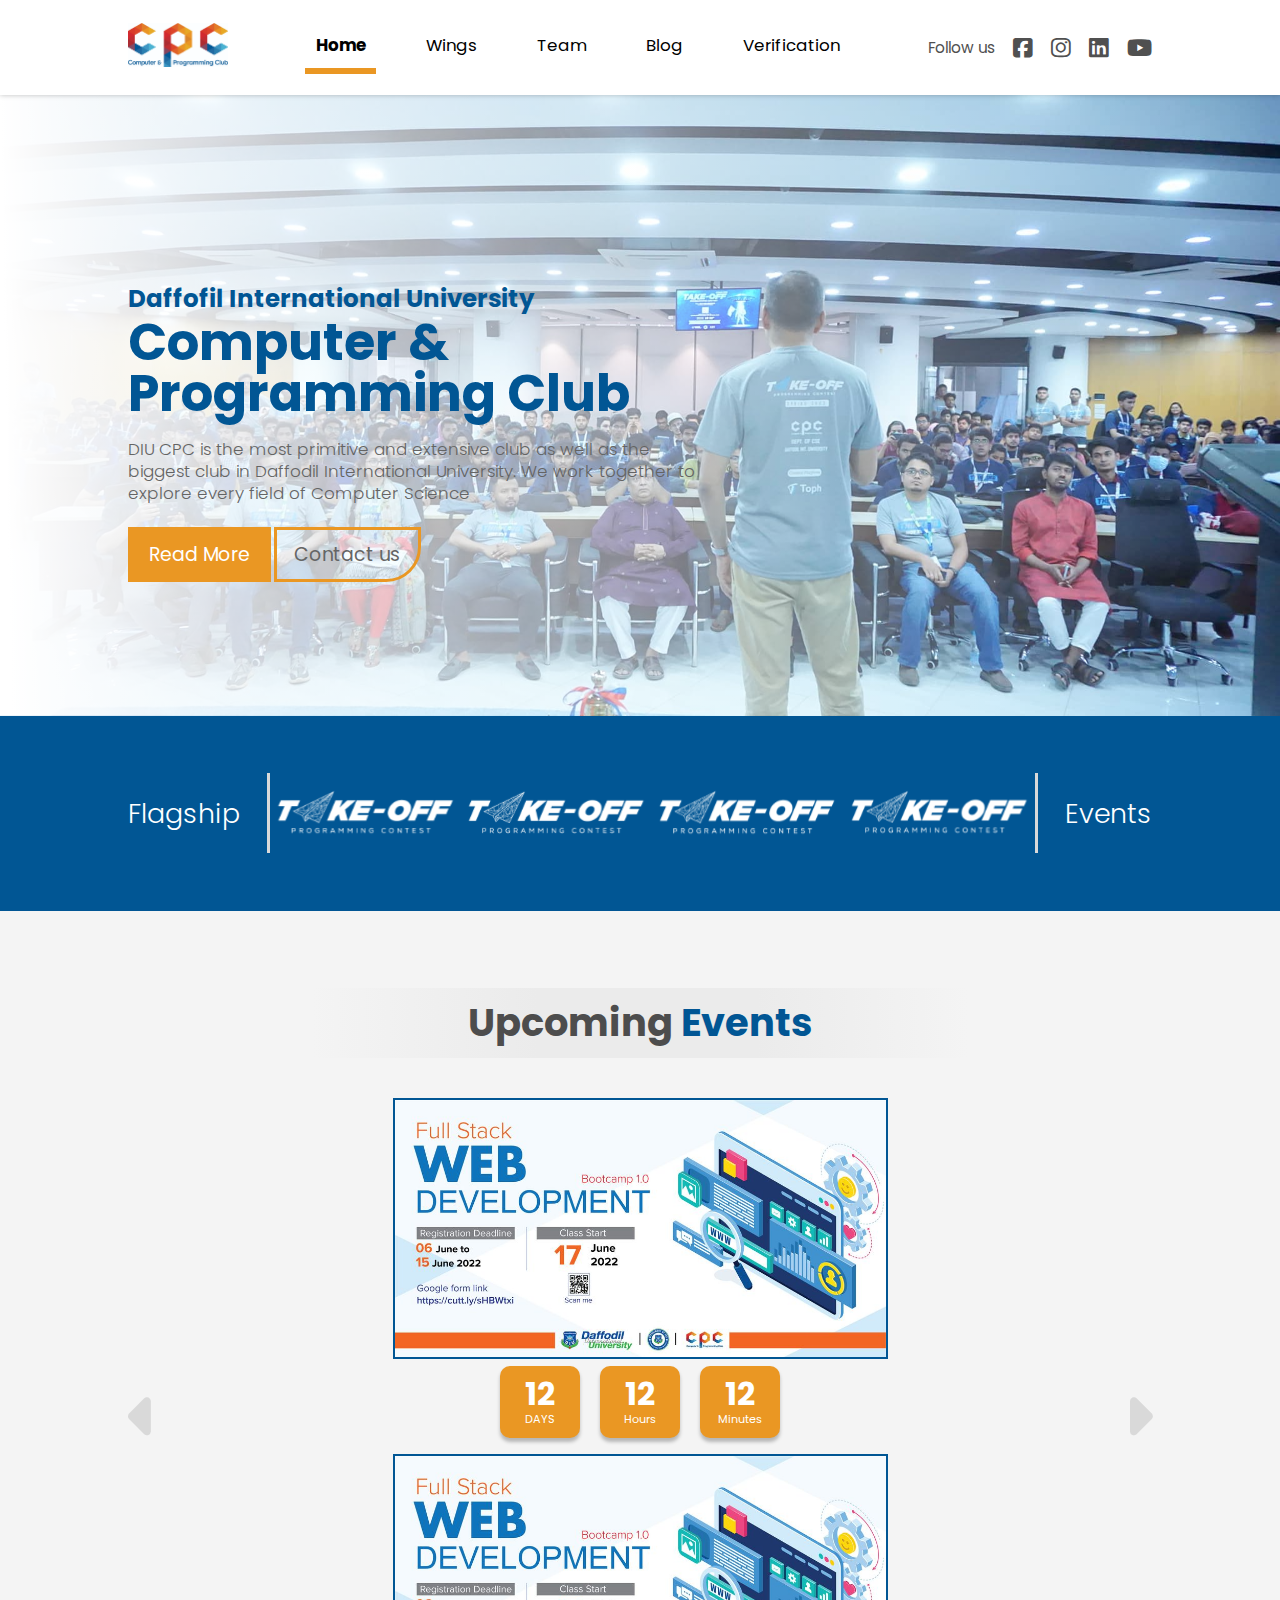
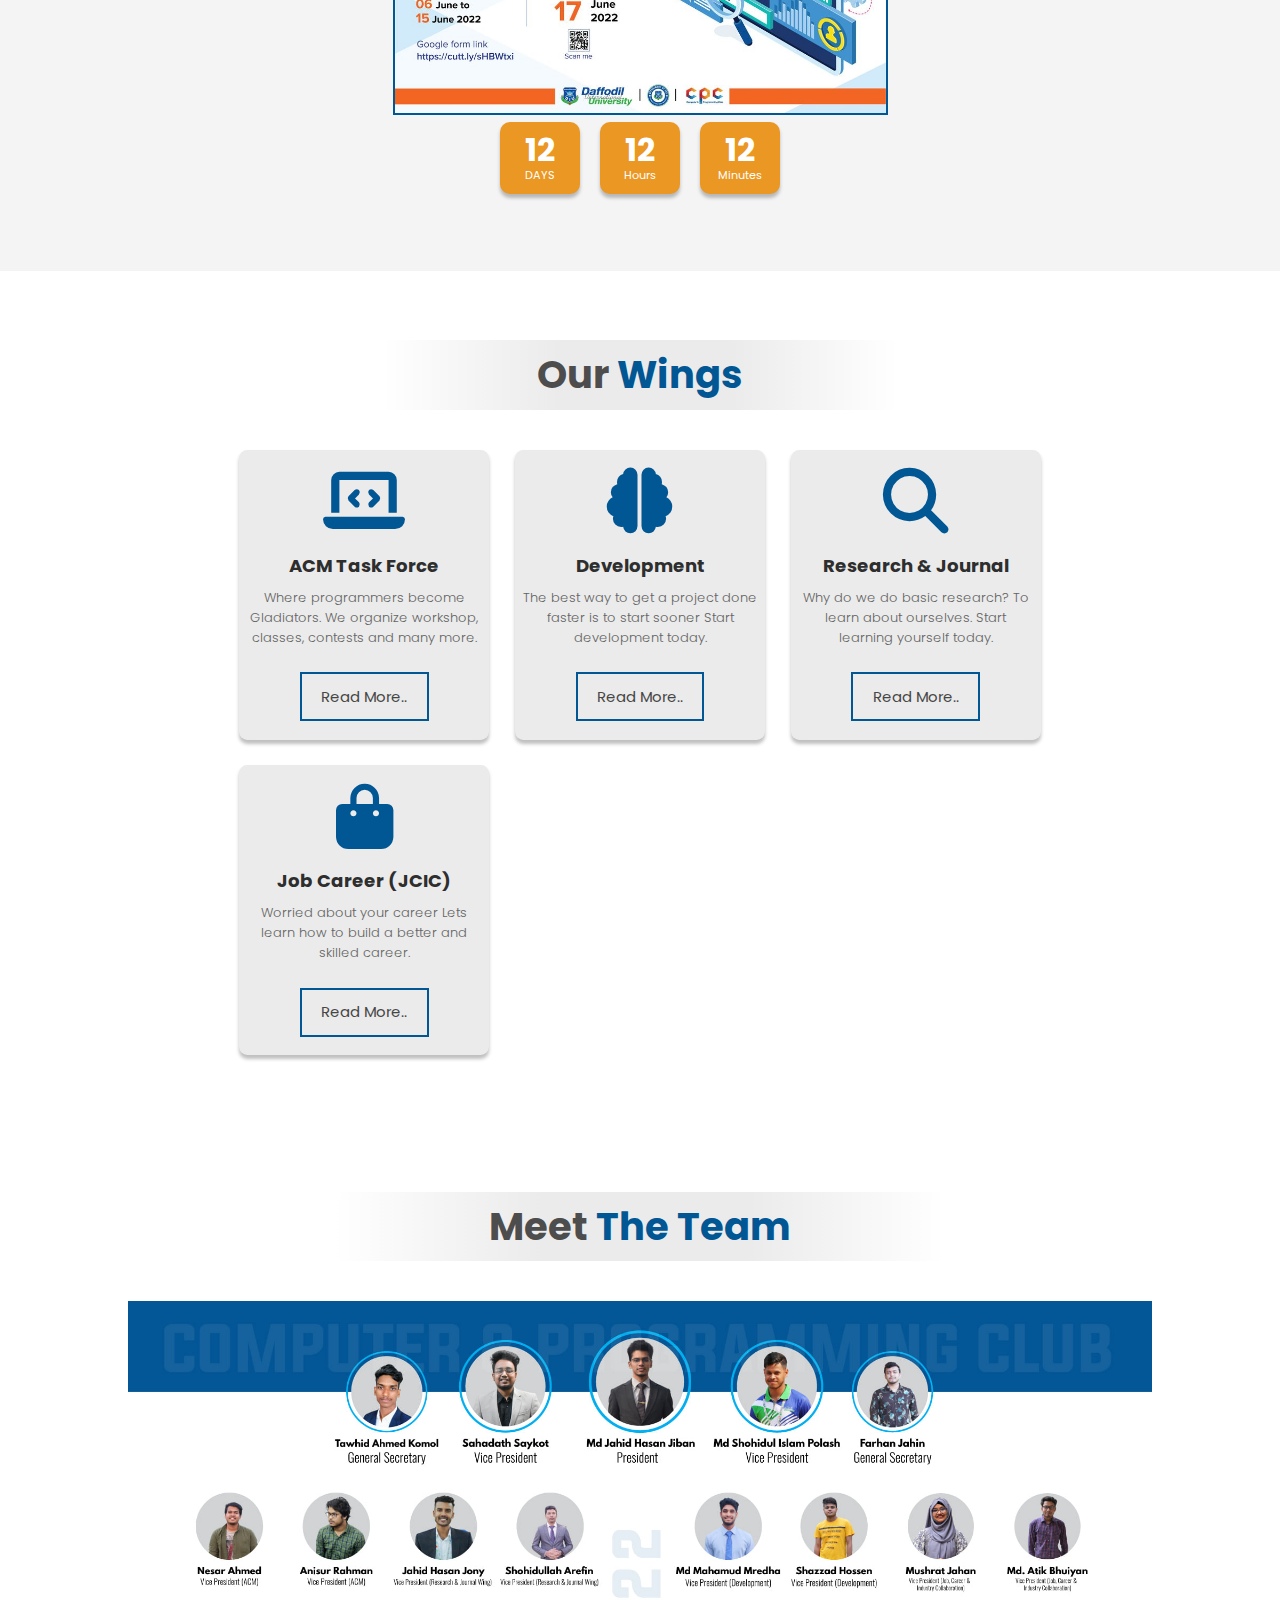
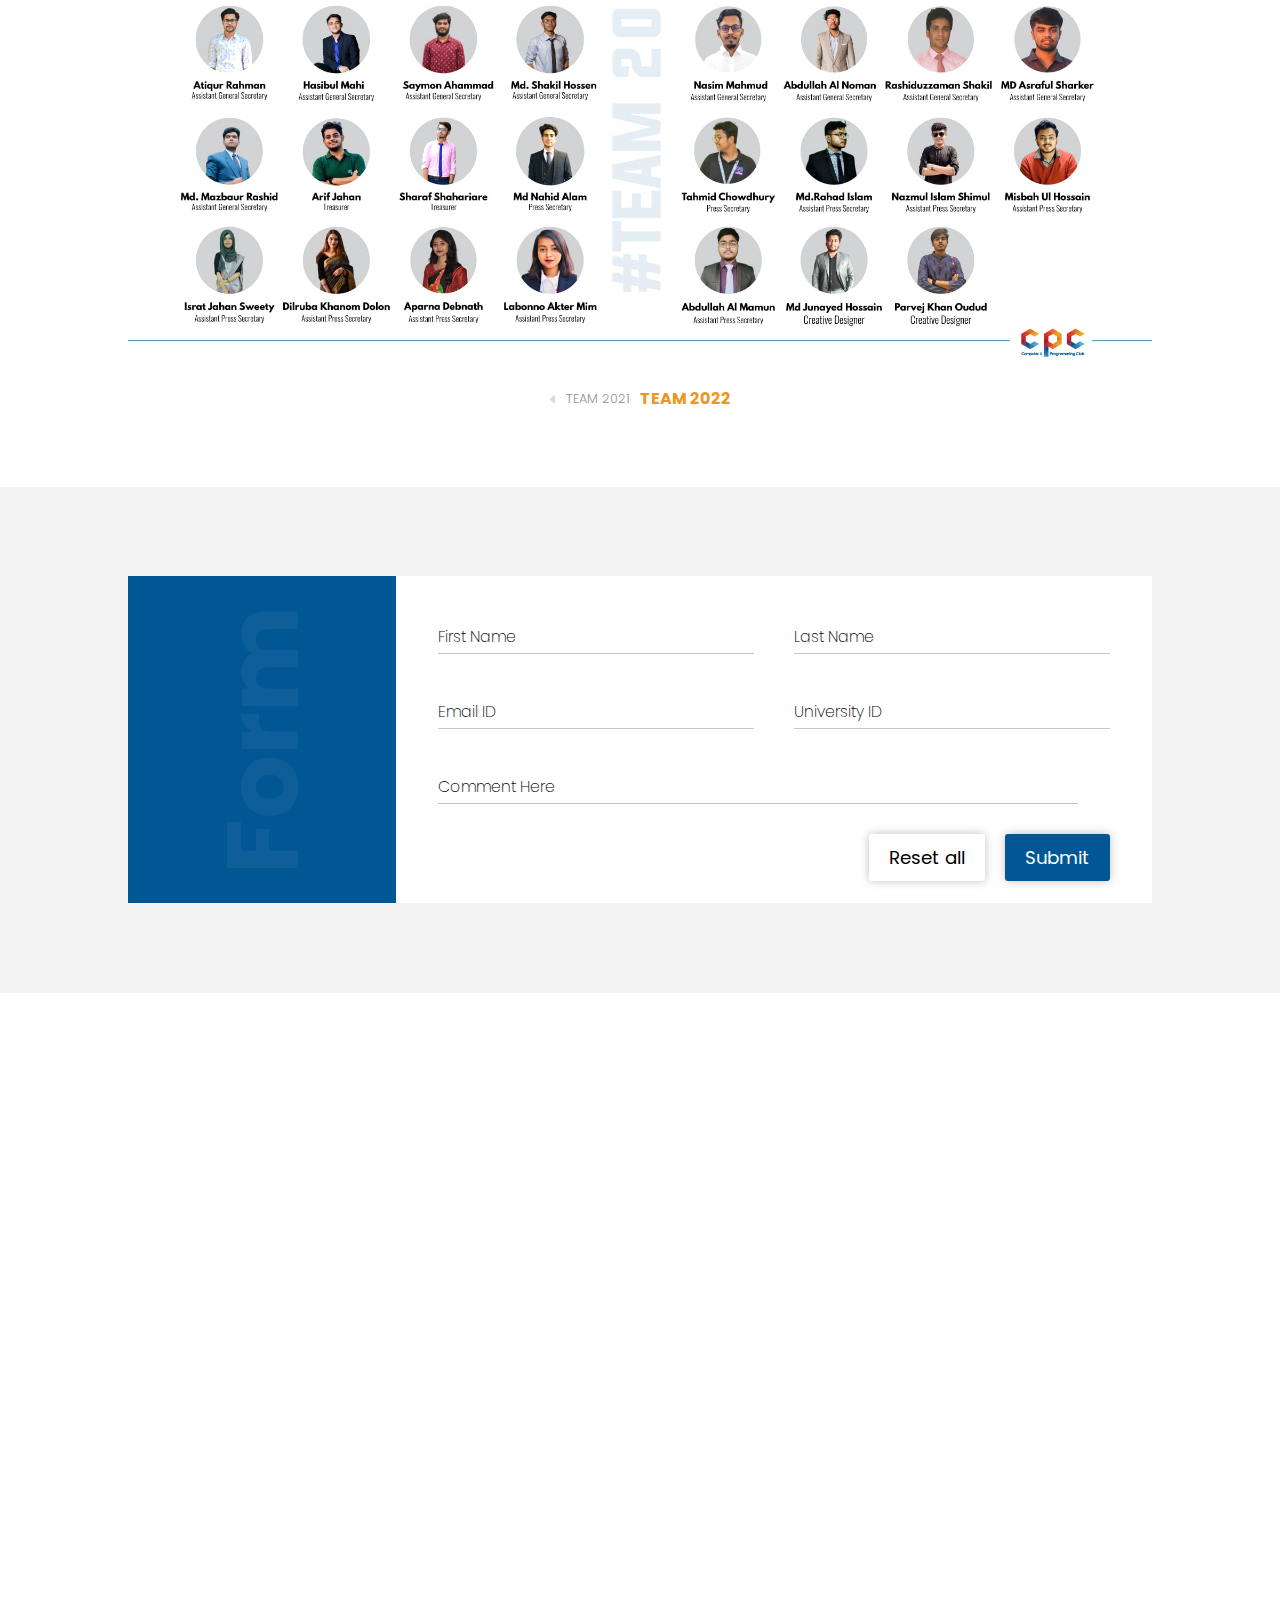
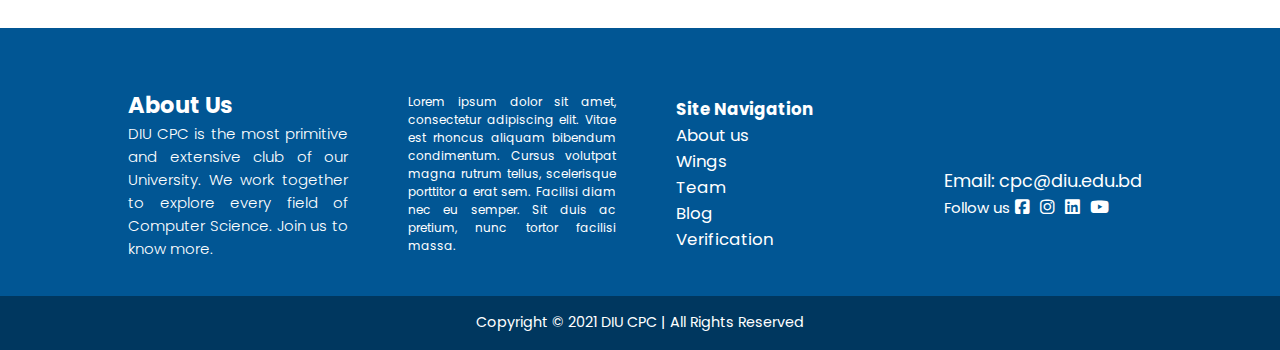
==== commit 3e455c07: "Frontend Done" ====
--- a/index.html
+++ b/index.html
@@ -238,7 +238,7 @@
                         Gladiators. We organize
                         workshop, classes, contests
                         and many more.</p>
-                    <a href="#">Read More..</a>
+                    <a href="wings.html#acm">Read More..</a>
                 </div>
                 <div class="card">
                     <i class="fa-solid fa-brain"></i>
@@ -246,7 +246,7 @@
                     <p>The best way to get a project
                         done faster is to start sooner
                         Start development today.</p>
-                    <a href="#">Read More..</a>
+                    <a href="wings.html#development">Read More..</a>
                 </div>
                 <div class="card">
                     <i class="fa-solid fa-magnifying-glass"></i>
@@ -254,7 +254,7 @@
                     <p>Why do we do basic research?
                         To learn about ourselves.
                         Start learning yourself today.</p>
-                    <a href="#">Read More..</a>
+                    <a href="wings.html#research">Read More..</a>
                 </div>
                 <div class="card">
                     <i class="fa-solid fa-bag-shopping"></i>
@@ -262,7 +262,7 @@
                     <p>Worried about your career
                         Lets learn how to build a better
                         and skilled career.</p>
-                    <a href="#">Read More..</a>
+                    <a href="wings.html#career">Read More..</a>
                 </div>
             </div>
         </div>
@@ -274,21 +274,16 @@
                 <h2 class="section__title">Meet <span>The Team</span></h2>
             </div>
             <img src="assets/images/members.jpg" alt="" />
+            <!-- <h1 class="not__found__msg">No Image to Show</h1> -->
             <ul class="pagination">
                 <li>
                     <i class="arrow fa-solid fa-caret-left"></i>
                 </li>
                 <li class="previus">
-                    <span>TEAM 2019</span>
+                    <span>TEAM 2021</span>
                 </li>
                 <li class="present">
                     <span>TEAM 2022</span>
-                </li>
-                <li class="next">
-                    <span>TEAM 2023</span>
-                </li>
-                <li>
-                    <i class="arrow fa-solid fa-caret-right"></i>
                 </li>
             </ul>
         </div>
@@ -450,7 +445,8 @@
         </div>
     </section>
 
-    <script src="main.js"></script>
+    <script src="https://cdnjs.cloudflare.com/ajax/libs/jquery/3.6.0/jquery.min.js"></script>
+    <script src="assets/js/main.js"></script>
 </body>
 
 </html>--- a/assets/css/style.css
+++ b/assets/css/style.css
@@ -6,6 +6,21 @@
     padding: 0;
     box-sizing: border-box;
     font-family: 'Poppins';
+}
+
+input::-webkit-outer-spin-button,
+input::-webkit-inner-spin-button {
+    -webkit-appearance: none;
+    margin: 0;
+}
+
+html {
+    scroll-behavior: smooth;
+}
+
+::selection {
+    background-color: black;
+    color: #fff;
 }
 
 .max__width {
@@ -75,6 +90,26 @@
     font-size: 1em;
 }
 
+.social__links i {
+    transition: 0.4s;
+}
+
+.social__links li:nth-child(2):hover i {
+    color: #0E86E8;
+}
+
+.social__links li:nth-child(3):hover i {
+    color: #DC603D;
+}
+
+.social__links li:nth-child(4):hover i {
+    color: #0961B8;
+}
+
+.social__links li:nth-child(5):hover i {
+    color: red;
+}
+
 .social__links ul {
     display: flex;
     list-style: none;
@@ -135,9 +170,10 @@
 }
 
 #hero__section p {
-    font-size: 1.375em;
+    font-size: 1.5em;
+    font-weight: 700;
     max-width: 34.2272em;
-    line-height: 1.1em;
+    line-height: 1.3em;
     font-weight: 300;
     color: #646464;
     margin-bottom: 2.068em;
@@ -891,18 +927,27 @@
     display: flex;
 }
 
-.select .selected__value span {
+.selected__value__2 {
+    display: none !important;
+}
+
+.select .selected__value input,
+.select .selected__value__2 input {
     font-weight: 700;
     font-size: 1.97288em;
     color: #015694;
     background-color: #fff;
-    padding: 0.25em 1.75em;
+    padding: 0.25em 1em;
     margin-left: 1.25em;
+    border: 0;
     border-top-left-radius: 0.203125em;
     border-bottom-left-radius: 0.203125em;
-}
-
-.select .selected__value i {
+    outline: 0;
+    max-width: 130px;
+}
+
+.select .selected__value i,
+.select .selected__value__2 i {
     font-size: 1.5625em;
     display: grid;
     place-items: center;
@@ -912,7 +957,8 @@
     background-color: #fff;
     border-top-right-radius: 0.203125em;
     border-bottom-right-radius: 0.203125em;
-    margin-left: 0.854em;
+    margin-left: .5em;
+    cursor: pointer;
 }
 
 .select:last-child {
@@ -969,7 +1015,7 @@
 
 #blogs .cards .card .blog__info p {
     font-size: 0.875em;
-    line-height: 1em;
+    line-height: 1.2em;
     color: gray;
     margin: 0.625em 0;
 }
@@ -979,9 +1025,39 @@
     margin: 0.625em 0;
 }
 
+.pagination__for__blogs {
+    font-size: 1rem;
+    list-style: none;
+    display: flex;
+    justify-content: center;
+    align-items: center;
+    margin: 3.75em 0;
+}
+
+.pagination__for__blogs li {
+    font-size: 1.125em;
+    padding: 0.25em 1em;
+    background-color: rgb(51, 51, 240);
+    color: #fff;
+    border: 0;
+    border-radius: 0.25em;
+    transition: 0.4s;
+    cursor: pointer;
+    display: flex;
+    align-items: center;
+}
+
+.pagination__for__blogs li:not(:first-child) {
+    margin-left: 0.625em;
+}
+
+.pagination__for__blogs li:hover {
+    background-color: rgb(2, 2, 134);
+}
+
 /* Blogs Section End */
 
-/* Meat The Team */
+/* Meat The Team Start */
 
 #meet__the__team {
     font-size: 1rem;
@@ -992,7 +1068,49 @@
     margin-top: 7em;
 }
 
+.select .pop__up__menu,
+.select .pop__up__menu__2 {
+    list-style: none;
+    width: 100%;
+    background-color: #ccc;
+    border: 0;
+    border-radius: 10px;
+    padding: 8px;
+    margin-top: 10px;
+    transition: 0.5s ease-in-out;
+    transform: translateY(-50%);
+    opacity: 0;
+    display: none;
+    height: 230px;
+    overflow-y: auto;
+}
+
+.select .pop__up__menu li,
+.select .pop__up__menu__2 li {
+    width: 100%;
+    font-size: 1.2rem;
+    background-color: #eee;
+    padding: 0.3125em 0.5208em;
+    margin: 0.2604em 0;
+    border: 0;
+    border-radius: 4px;
+    cursor: pointer;
+    transition: 0.4s;
+}
+
+.select .pop__up__menu li:hover,
+.select .pop__up__menu__2 li:hover {
+    background-color: #fff;
+}
+
+.select .pop__up__menu i,
+.select .pop__up__menu__2 i {
+    margin-left: 95%;
+    cursor: pointer;
+}
+
 .core__team__members {
+    font-size: 1rem;
     margin-top: 5em;
 }
 
@@ -1004,6 +1122,7 @@
     border: 0.25em solid #015694;
     border-radius: 50%;
     overflow: hidden;
+    margin: 0 auto;
 }
 
 .member__info {
@@ -1029,6 +1148,10 @@
     font-size: 0.895625em;
     line-height: 1.1004em;
     color: #898989;
+}
+
+.searched__member__image {
+    margin: 0 !important;
 }
 
 .core__team__members .image img,
@@ -1048,6 +1171,7 @@
 }
 
 .team__members {
+    font-size: 1rem;
     margin-top: 9.108em;
 }
 
@@ -1108,6 +1232,10 @@
     transition: 0.4s;
 }
 
+.search__member button:hover {
+    background-color: rgba(0, 0, 0, 0.1);
+}
+
 .search__member button i {
     font-size: 1.2418em;
     margin-left: 1.02325em;
@@ -1153,5 +1281,23 @@
     line-height: 1.5173em;
 }
 
-
-/* Meat The End */+.not__found__msg {
+    text-align: center;
+    font-size: 2.5rem;
+    background-color: #EEE;
+    border: 0;
+    border-radius: 0.25em;
+    padding: 2em;
+    color: rgba(0, 0, 0, 0.4);
+}
+
+.not__found__msg__2 {
+    margin-top: 15px;
+    background-color: #fff;
+}
+
+.team__selected__value input {
+    padding: 0 0.3em !important;
+}
+
+/* Meat The Team End */--- a/assets/css/responsive.css
+++ b/assets/css/responsive.css
@@ -163,6 +163,16 @@
         font-size: 0.45rem;
     }
 
+    .core__team__members,
+    .team__members {
+        font-size: 0.6rem;
+    }
+
+    .core__team__members .member__infos,
+    .team__members .member__infos {
+        grid-template-columns: repeat(auto-fit, minmax(90px, 120px));
+    }
+
     /* Meet The Team Section End */
 }
 
@@ -215,6 +225,26 @@
         font-size: 0.8em;
     }
 
+    .select__content {
+        flex-direction: column;
+        align-items: center;
+    }
+
+    .select__content input {
+        margin-left: 0 !important;
+        margin: 10px 0;
+    }
+
+    .select__button {
+        font-size: 8px;
+        height: 30px;
+    }
+
+    .select .selected__value,
+    .select .selected__value__2 {
+        align-items: center;
+    }
+
     /* Certificate Secton End */
 }
 
@@ -389,6 +419,10 @@
         align-items: center;
     }
 
+    .pagination__for__blogs {
+        font-size: 0.7rem;
+    }
+
     #blogs .cards .card .blog__info {
         margin-left: 0;
     }
@@ -454,6 +488,14 @@
 
     /* Our Wings Section End */
 
+    /* Blog Section Start */
+
+    .pagination__for__blogs {
+        font-size: 0.5rem;
+    }
+
+    /* Blog Section End */
+
     /* Certificate Secton Start */
 
     .select {
